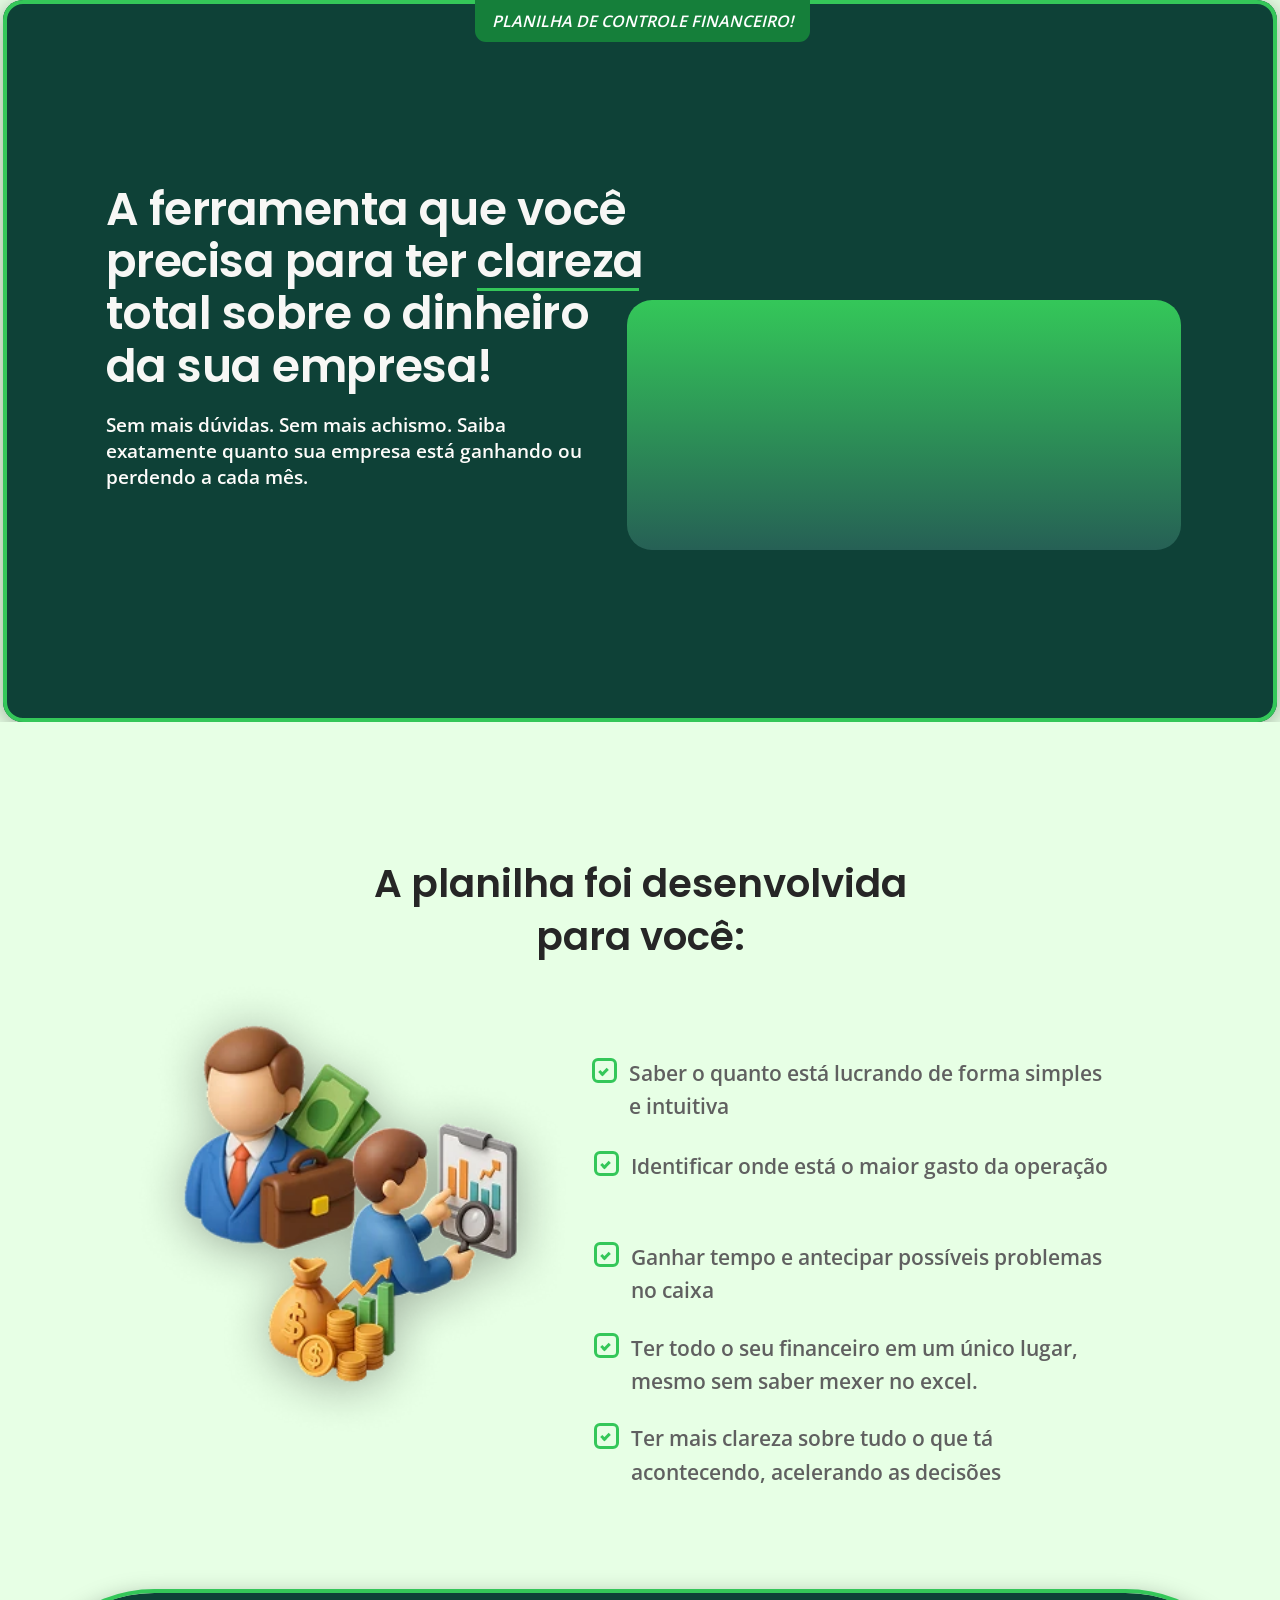
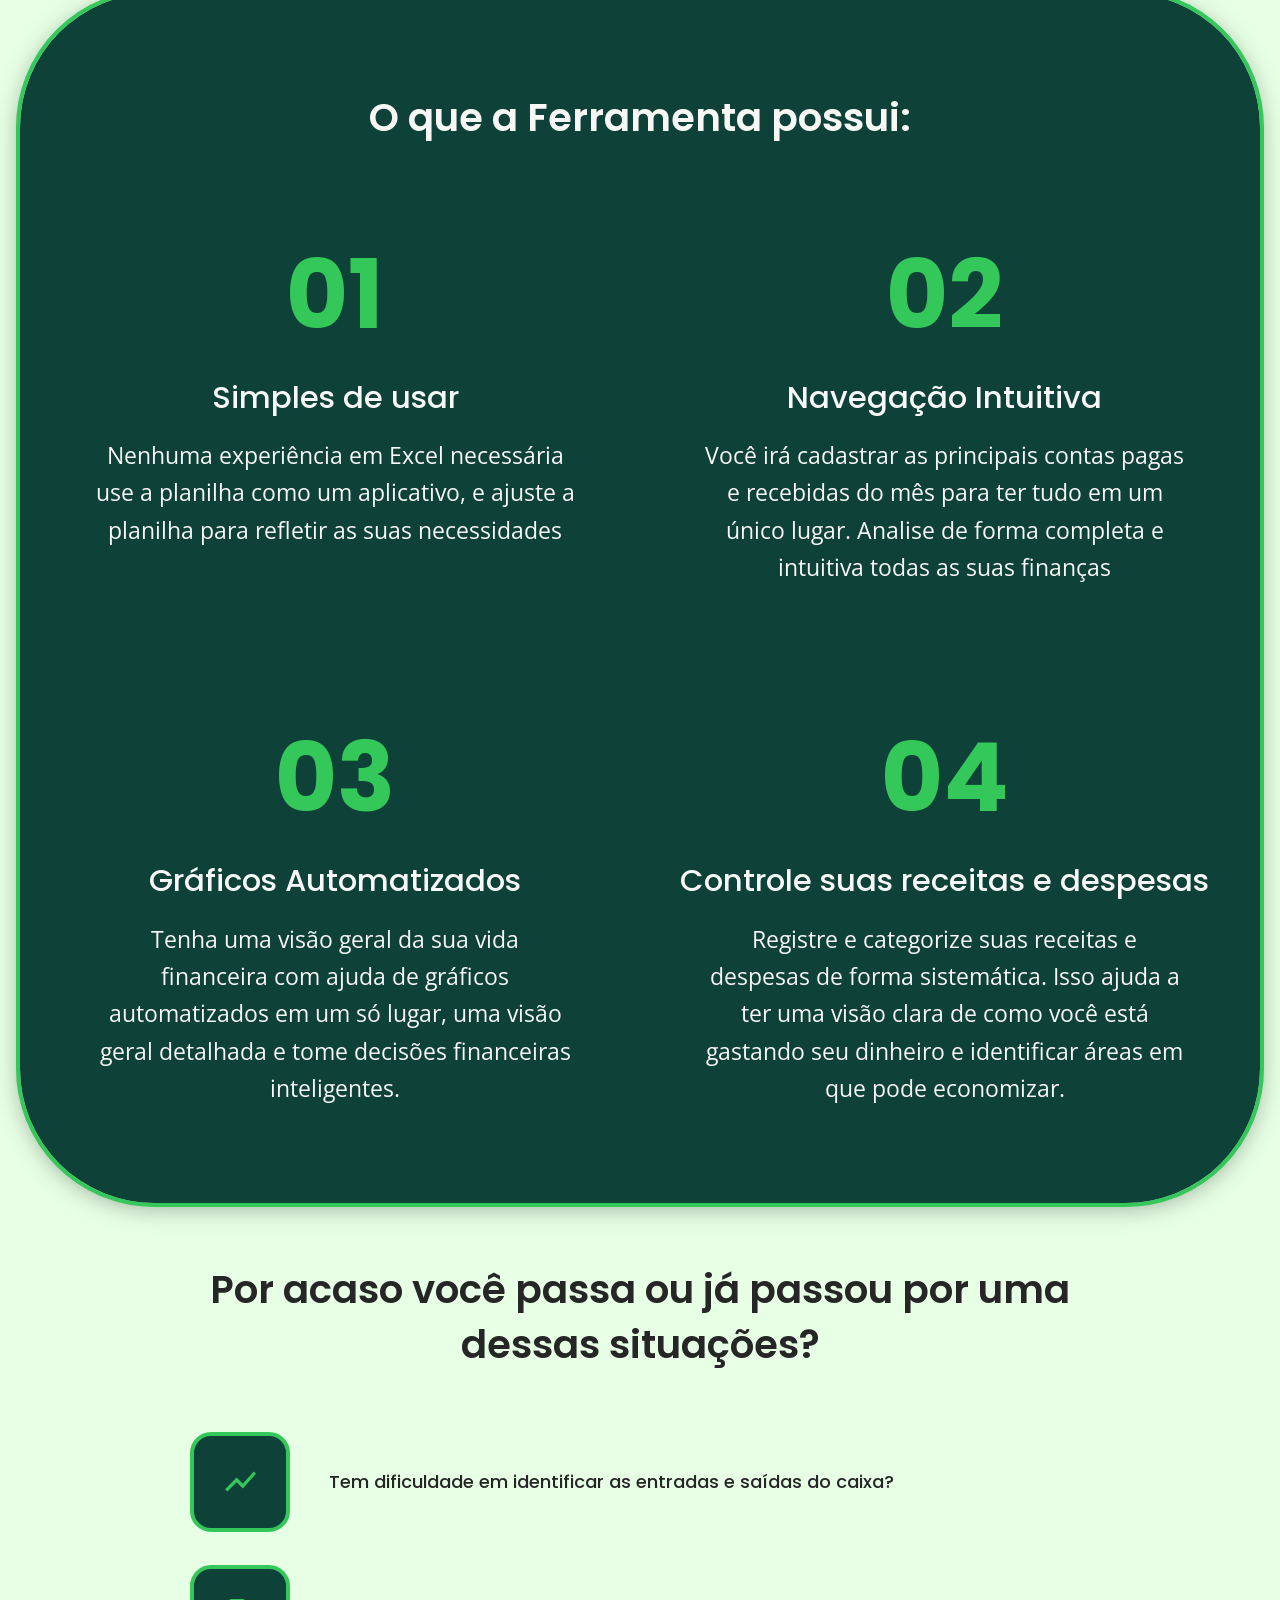
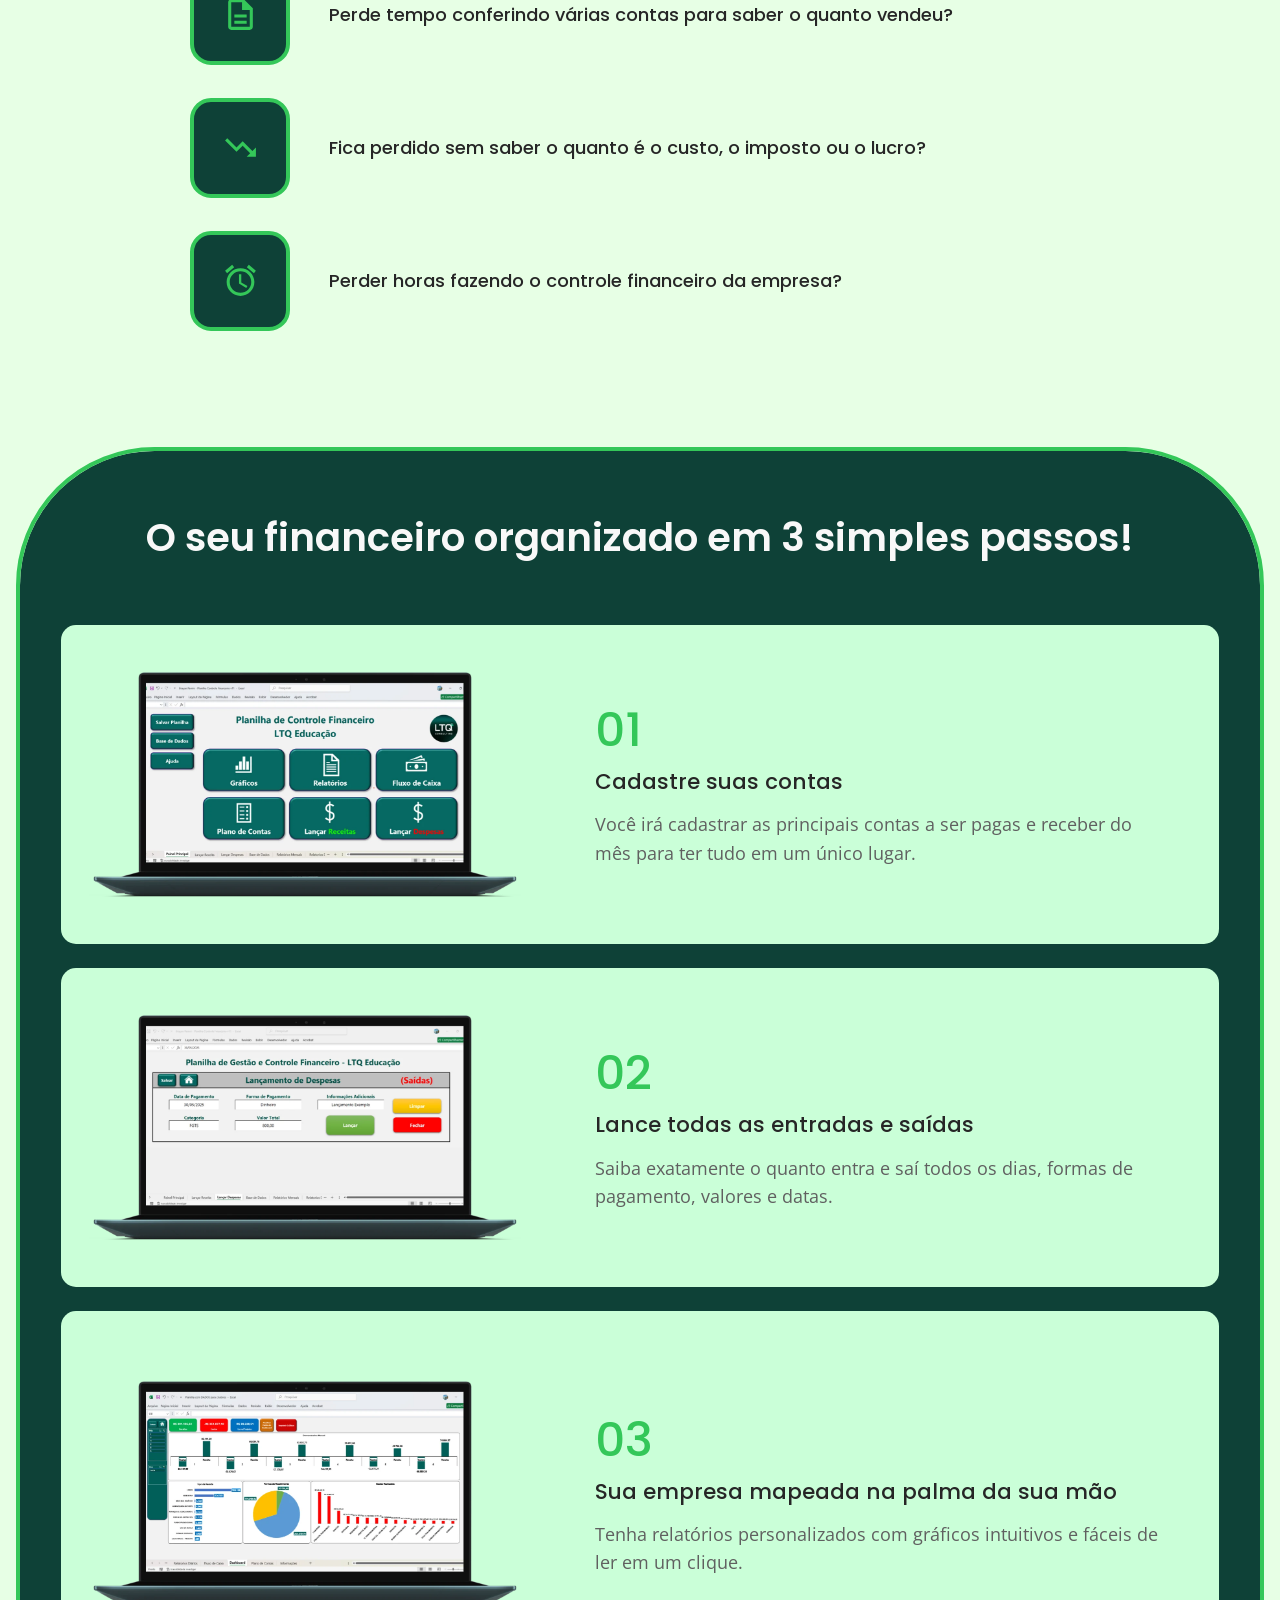
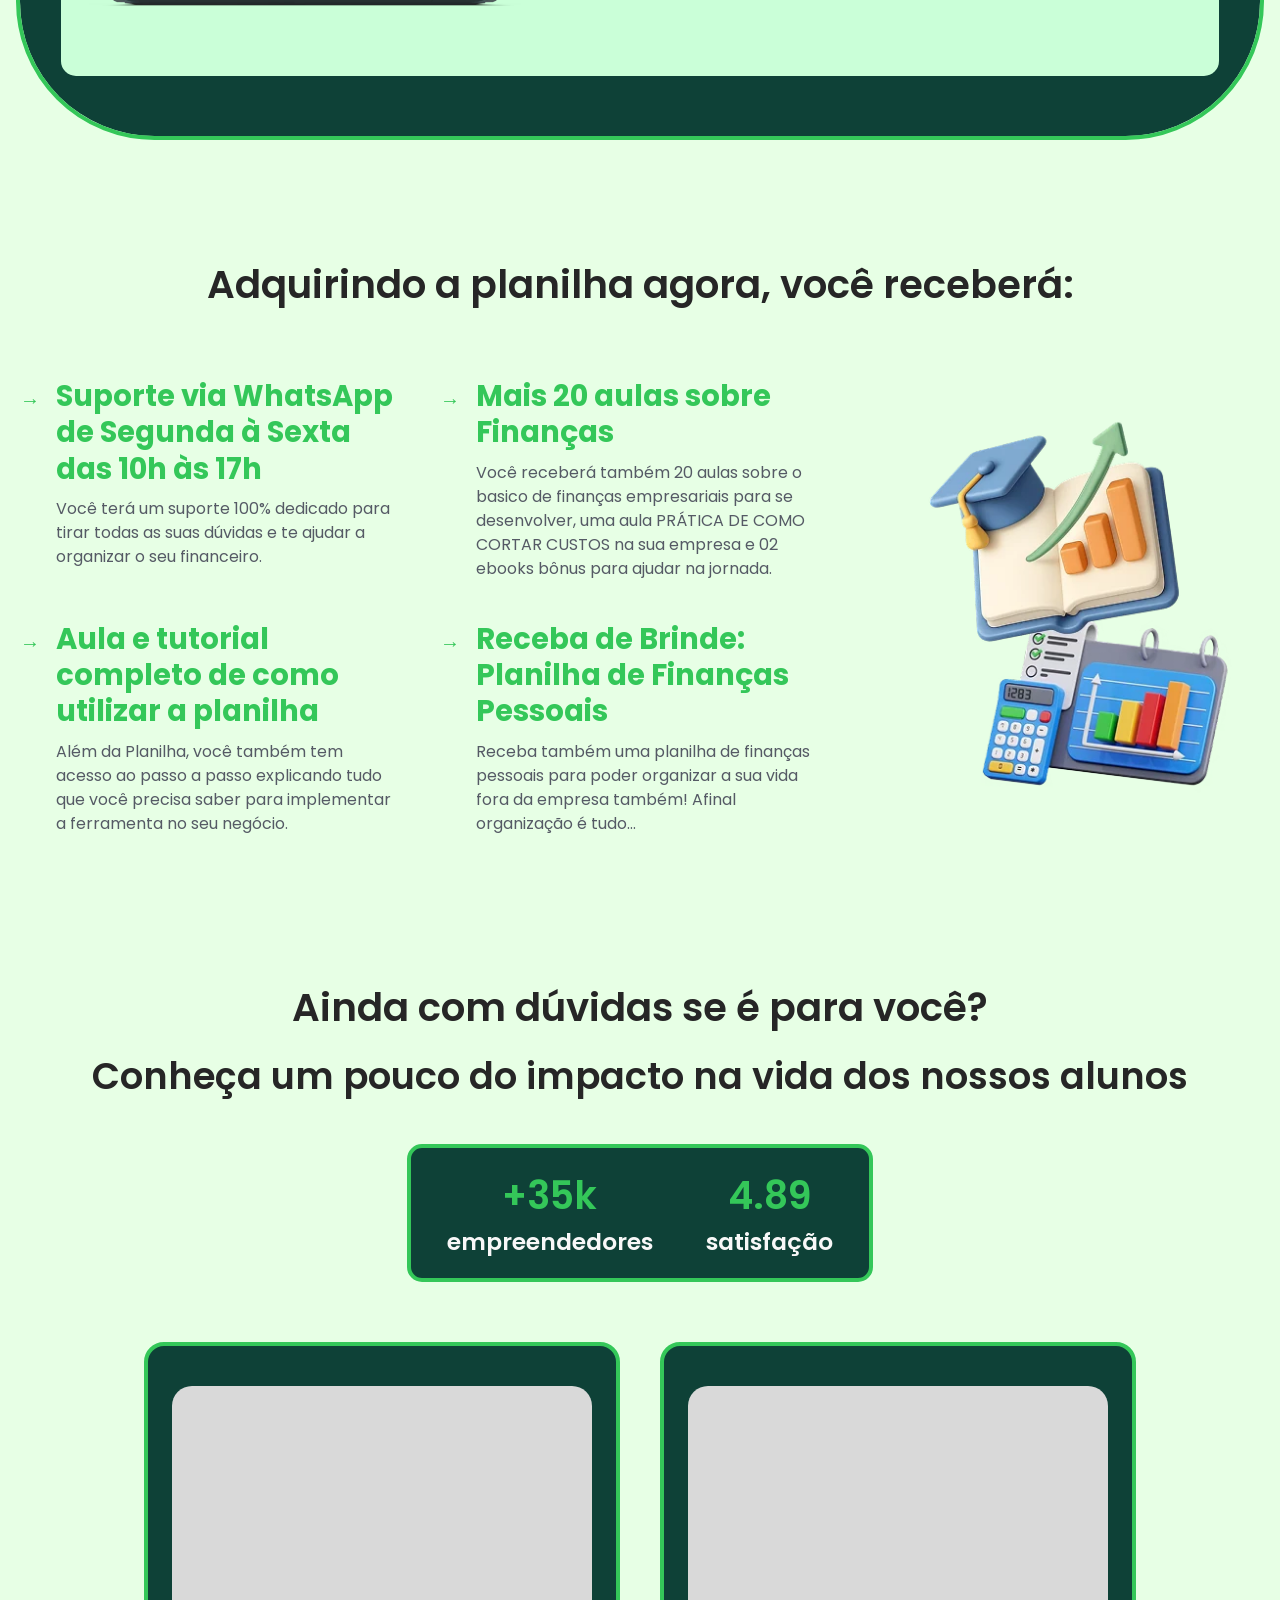
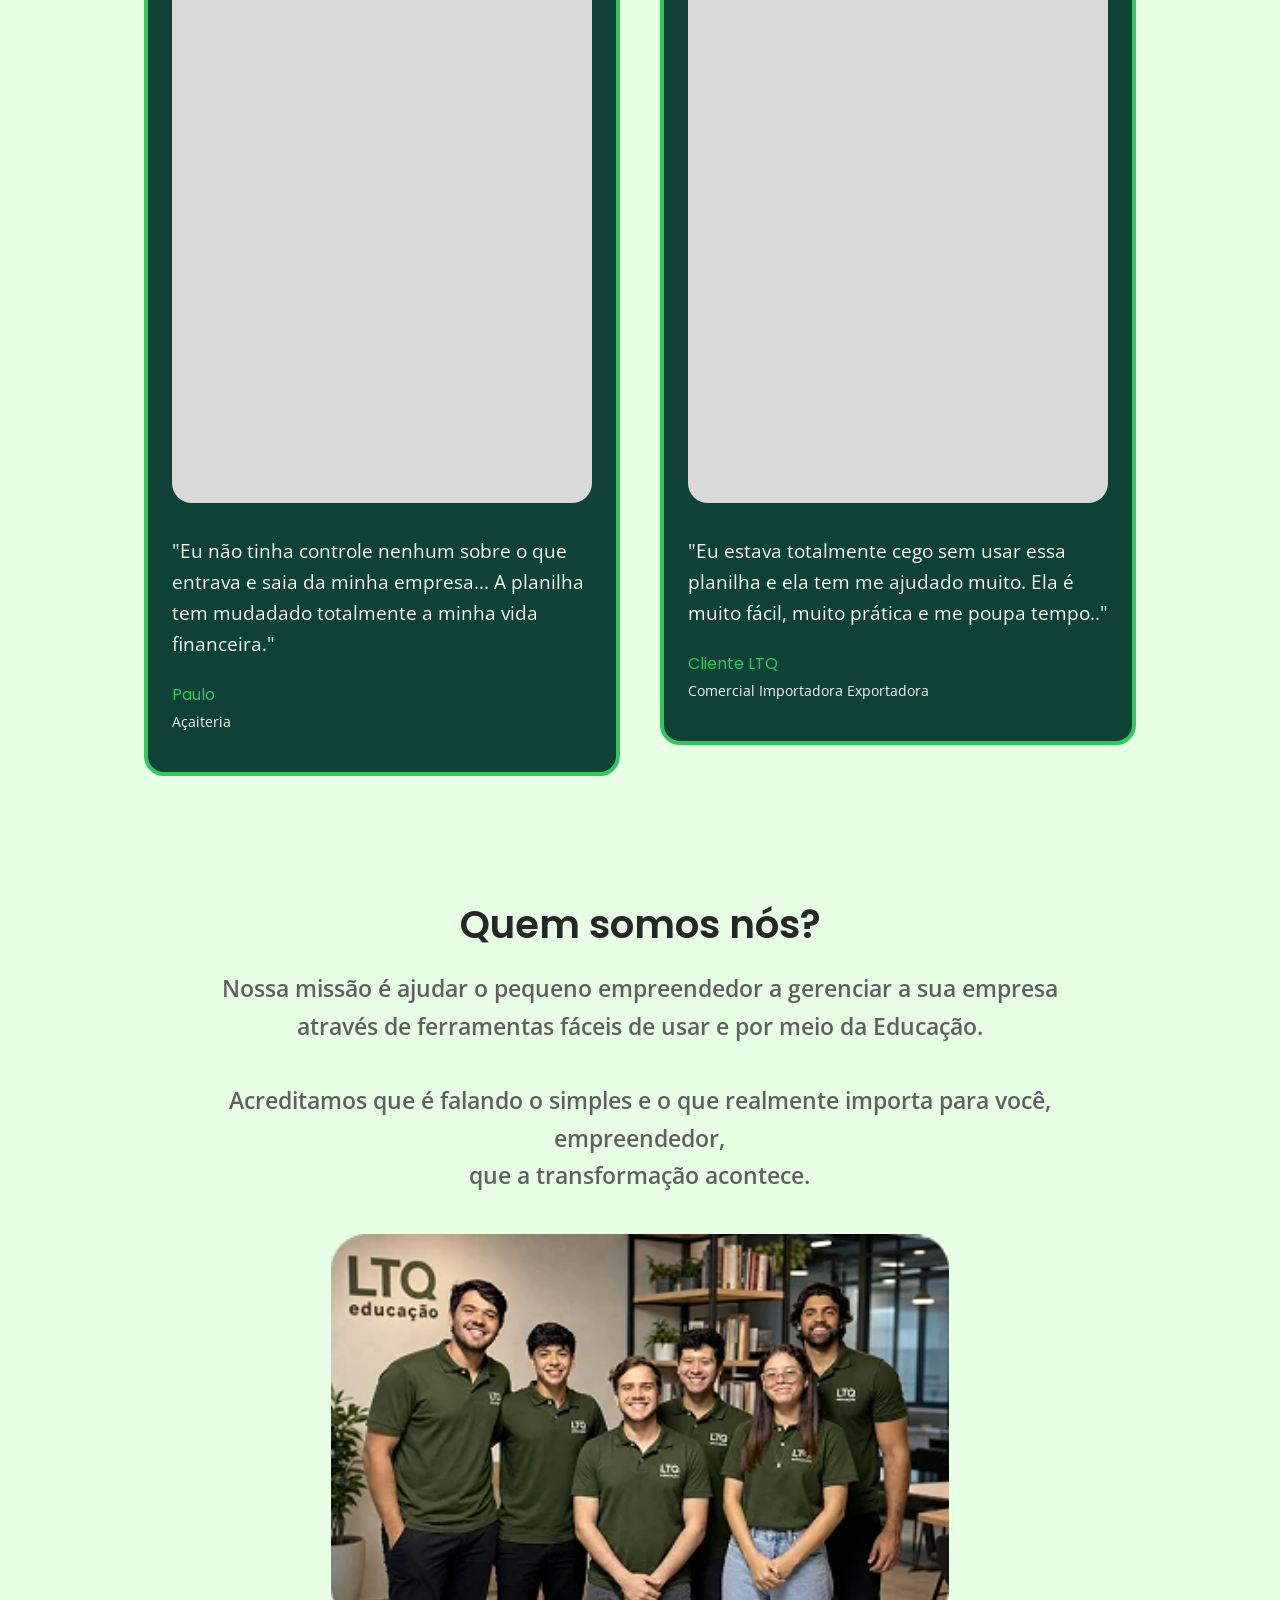
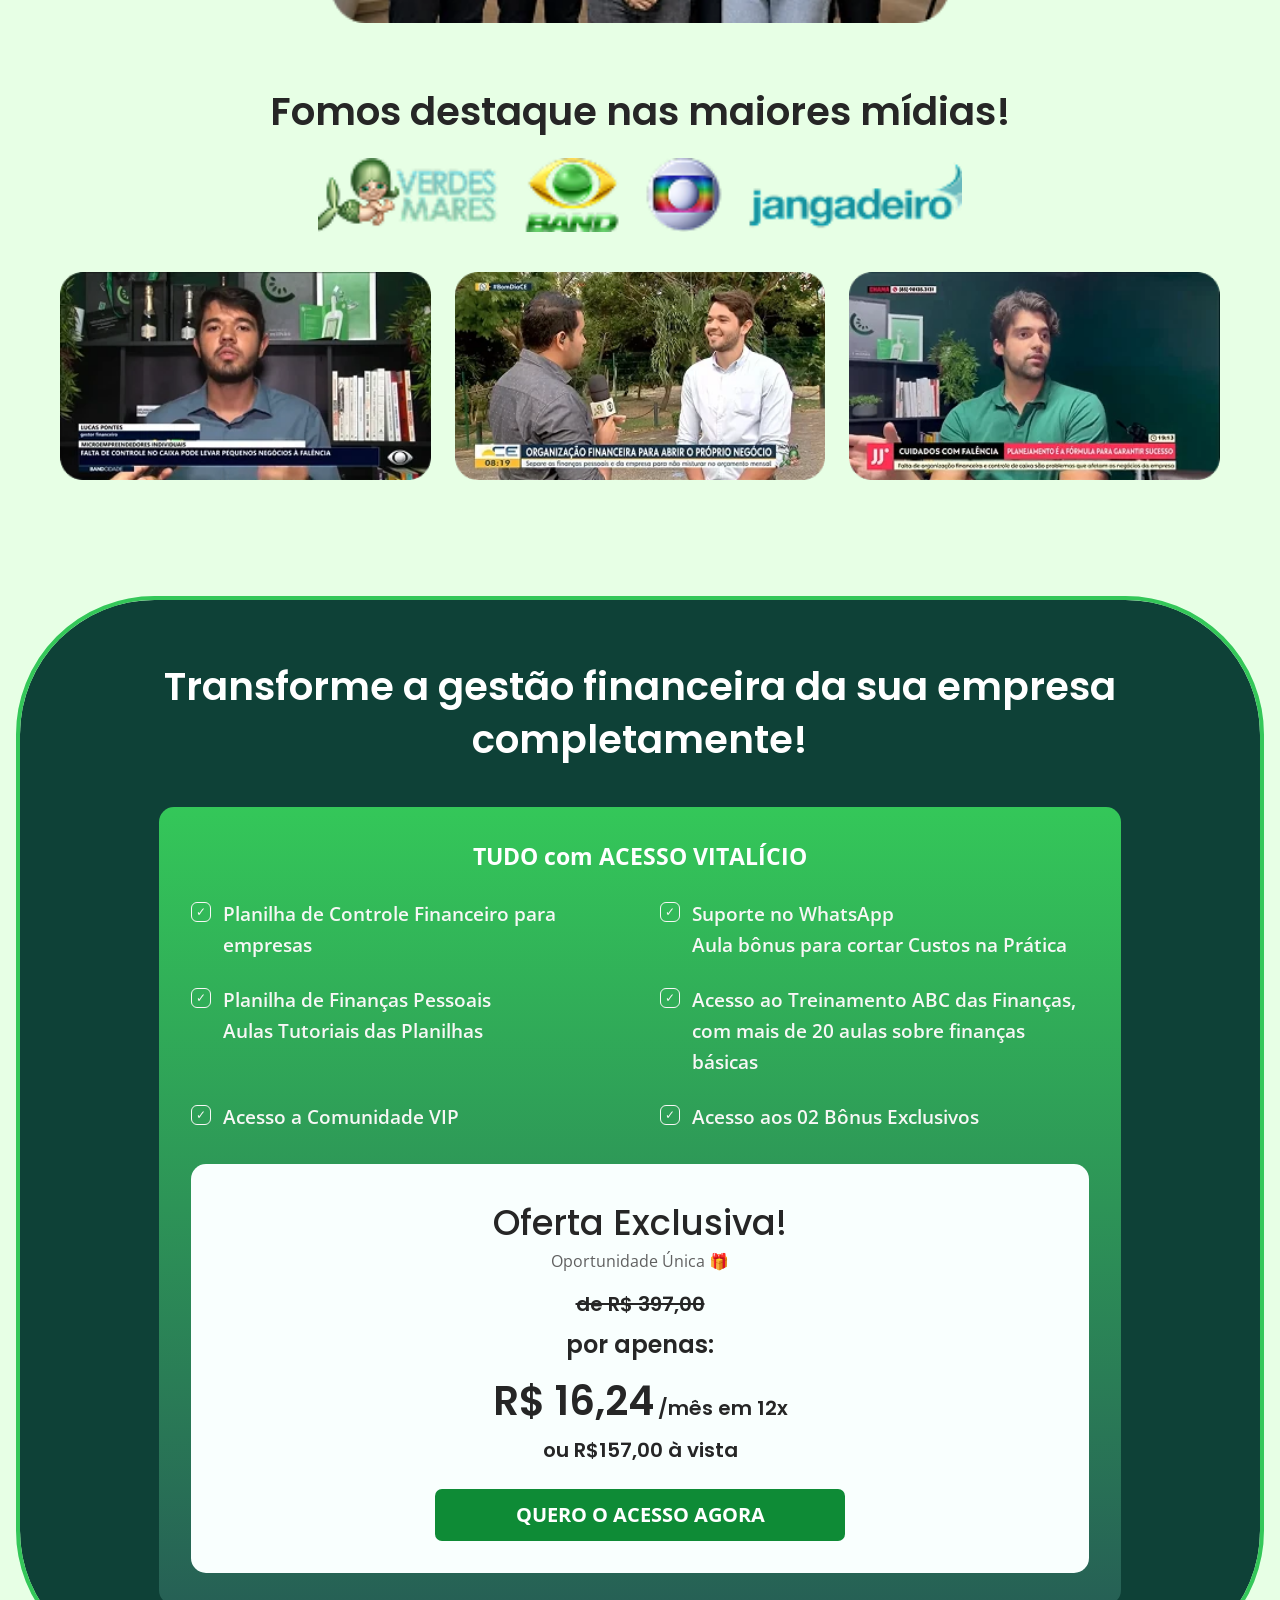
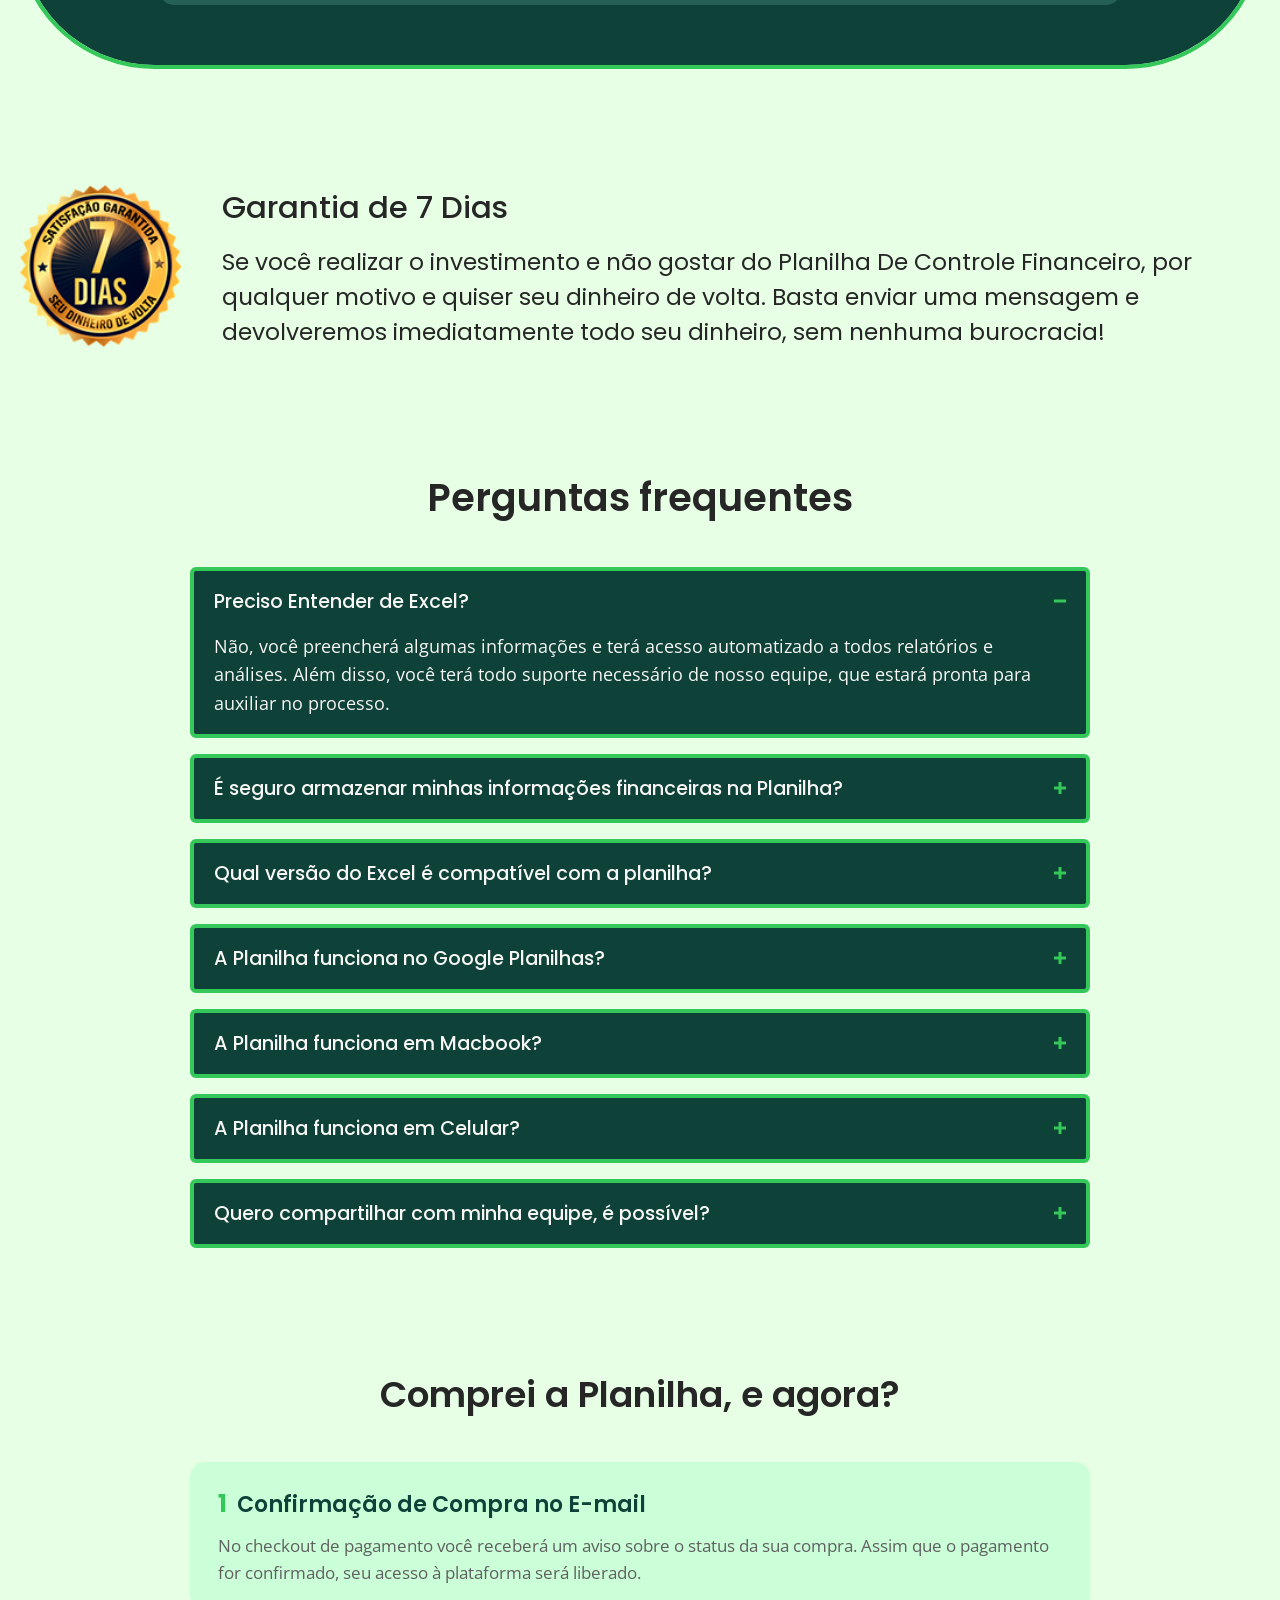
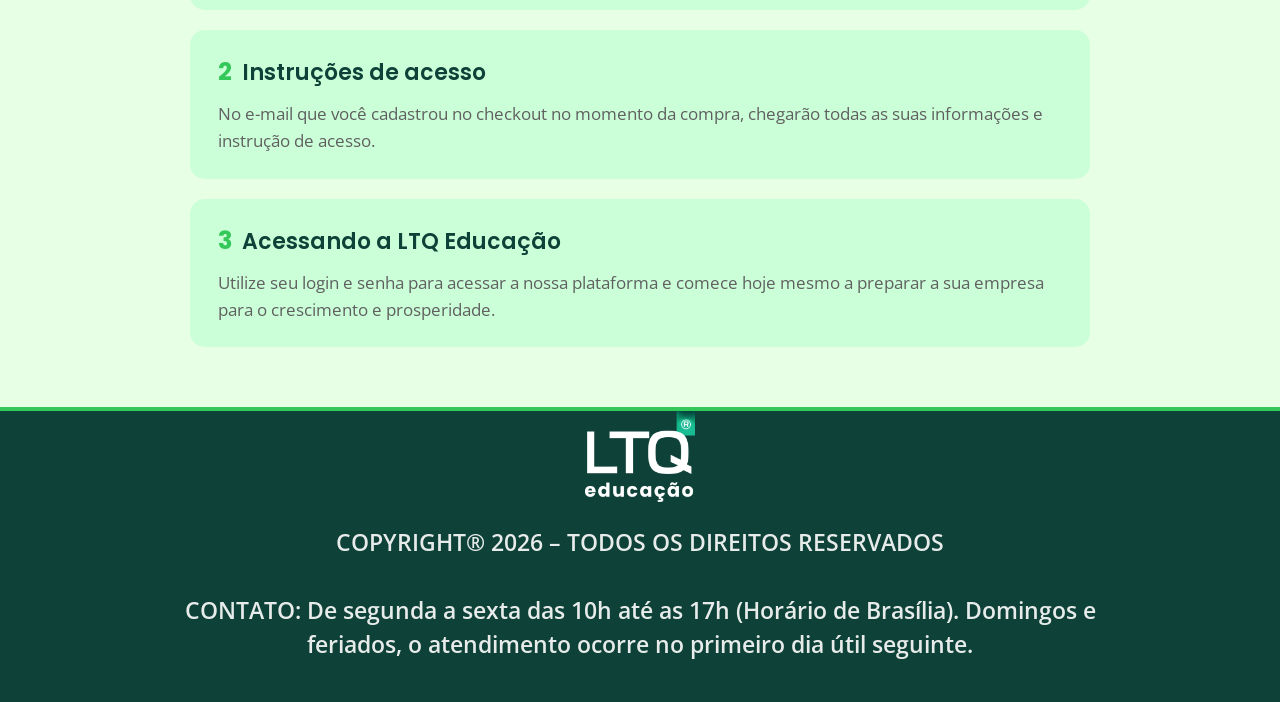
==== index.html @ b35aec53 "Use the Meta Pixel snippet exactly as Meta ships it Replaces the reformatted block with the verbatim" ====
<!DOCTYPE html>
<html lang="pt-BR">
<head>
  <meta charset="UTF-8">
  <meta name="viewport" content="width=device-width, initial-scale=1.0">
  <title>Planilha de Controle Financeiro Empresarial | LTQ Educação</title>
  <meta name="description" content="Tenha clareza total sobre o dinheiro da sua empresa. Saiba exatamente quanto está ganhando ou perdendo todo mês com a Planilha de Controle Financeiro da LTQ Educação.">
  <meta name="theme-color" content="#0E4137">
  <link rel="canonical" href="https://lp.ltqeducacao.com/">

  <!-- Favicon -->
  <link rel="icon" href="favicon.svg" type="image/svg+xml">

  <!-- Open Graph / compartilhamento em WhatsApp, Facebook e Instagram -->
  <meta property="og:type" content="website">
  <meta property="og:locale" content="pt_BR">
  <meta property="og:site_name" content="LTQ Educação">
  <meta property="og:url" content="https://lp.ltqeducacao.com/">
  <meta property="og:title" content="Planilha de Controle Financeiro Empresarial | LTQ Educação">
  <meta property="og:description" content="Tenha clareza total sobre o dinheiro da sua empresa. Saiba exatamente quanto está ganhando ou perdendo todo mês.">
  <meta property="og:image" content="https://lp.ltqeducacao.com/imgs/og-image.png">
  <meta property="og:image:width" content="1200">
  <meta property="og:image:height" content="630">
  <meta property="og:image:alt" content="Planilha de Controle Financeiro Empresarial da LTQ Educação">
  <meta name="twitter:card" content="summary_large_image">
  <meta name="twitter:title" content="Planilha de Controle Financeiro Empresarial | LTQ Educação">
  <meta name="twitter:description" content="Tenha clareza total sobre o dinheiro da sua empresa. Saiba exatamente quanto está ganhando ou perdendo todo mês.">
  <meta name="twitter:image" content="https://lp.ltqeducacao.com/imgs/og-image.png">

  <!-- Fontes auto-hospedadas: os pesos usados acima da dobra são pré-carregados
       para que o texto do Hero pinte já na fonte correta, sem flash. -->
  <link rel="preload" href="fonts/poppins-600.woff2" as="font" type="font/woff2" crossorigin>
  <link rel="preload" href="fonts/open-sans-var.woff2" as="font" type="font/woff2" crossorigin>
  <!-- O preload precisa declarar o mesmo srcset/sizes do <img>, senão o navegador
       baixa duas versões diferentes da imagem do Hero. -->
  <link rel="preload" href="imgs/home.webp" as="image" fetchpriority="high"
        imagesrcset="imgs/home-800.webp 800w, imgs/home-1200.webp 1200w, imgs/home.webp 1500w"
        imagesizes="(min-width: 1440px) 725px, calc(284px + 30.62vw)">

  <link rel="stylesheet" href="css/global.css">

  <!-- Meta Pixel Code -->
<script>
!function(f,b,e,v,n,t,s)
{if(f.fbq)return;n=f.fbq=function(){n.callMethod?
n.callMethod.apply(n,arguments):n.queue.push(arguments)};
if(!f._fbq)f._fbq=n;n.push=n;n.loaded=!0;n.version='2.0';
n.queue=[];t=b.createElement(e);t.async=!0;
t.src=v;s=b.getElementsByTagName(e)[0];
s.parentNode.insertBefore(t,s)}(window, document,'script',
'https://connect.facebook.net/en_US/fbevents.js');
fbq('init', '1020100699335661');
fbq('track', 'PageView');
</script>
<noscript><img height="1" width="1" style="display:none"
src="https://www.facebook.com/tr?id=1020100699335661&ev=PageView&noscript=1"
/></noscript>
<!-- End Meta Pixel Code -->

  <!-- Demais tags de tráfego LTQ — TikTok + Google Ads + Clarity -->
  <script>
  (function () {
    var started = false;

    function boot() {
      if (started) return; started = true;

      /* ---- TikTok Pixel ---- */
      !function(w,d,t){
        w.TiktokAnalyticsObject=t;
        var ttq=w[t]=w[t]||[];
        ttq.methods=["page","track","identify","instances","debug","on","off",
          "once","ready","alias","group","enableCookie","disableCookie",
          "holdConsent","revokeConsent","grantConsent"];
        ttq.setAndDefer=function(t,e){
          t[e]=function(){
            t.push([e].concat(Array.prototype.slice.call(arguments,0)))
          }
        };
        for(var i=0;i<ttq.methods.length;i++)ttq.setAndDefer(ttq,ttq.methods[i]);
        ttq.instance=function(t){
          for(var e=ttq._i[t]||[],n=0;n<ttq.methods.length;n++)
            ttq.setAndDefer(e,ttq.methods[n]);
          return e
        };
        ttq.load=function(e,n){
          var r="https://analytics.tiktok.com/i18n/pixel/events.js";
          ttq._i=ttq._i||{};ttq._i[e]=[];ttq._i[e]._u=r;
          ttq._t=ttq._t||{};ttq._t[e]=+new Date;
          ttq._o=ttq._o||{};ttq._o[e]=n||{};
          n=d.createElement("script");
          n.type="text/javascript";n.async=!0;
          n.src=r+"?sdkid="+e+"&lib="+t;
          e=d.getElementsByTagName("script")[0];
          e.parentNode.insertBefore(n,e)
        }
      }(window, document, 'ttq');

      ttq.load('CSPNDJ3C77U9T3GK0QHG');
      ttq.page();

      /* ---- Google Ads (gtag) ---- */
      var g = document.createElement('script');
      g.async = true;
      g.src = 'https://www.googletagmanager.com/gtag/js?id=AW-17490589345';
      document.head.appendChild(g);

      window.dataLayer = window.dataLayer || [];
      window.gtag = function(){ window.dataLayer.push(arguments); };
      gtag('js', new Date());
      gtag('config', 'AW-17490589345');

      /* ---- Microsoft Clarity ---- */
      (function(c,l,a,r,i,t,y){
        c[a]=c[a]||function(){(c[a].q=c[a].q||[]).push(arguments)};
        t=l.createElement(r);t.async=1;
        t.src="https://www.clarity.ms/tag/"+i;
        y=l.getElementsByTagName(r)[0];
        y.parentNode.insertBefore(t,y);
      })(window, document, "clarity", "script", "xy7e99wi5g");
    }

    function schedule() {
      var fired = false;
      function go(){ if (fired) return; fired = true; boot(); }
      if ('requestIdleCallback' in window)
        requestIdleCallback(go, { timeout: 3500 });
      else setTimeout(go, 2000);
      ['pointerdown','keydown','touchstart'].forEach(function(ev){
        window.addEventListener(ev, go, { once:true, passive:true });
      });
    }

    if (document.readyState === 'complete') schedule();
    else window.addEventListener('load', schedule, { once:true });
  })();
  </script>

</head>
<body>

  <main>
    <!-- HERO -->
    <div class="hero-container">
      <section class="hero" id="hero">
        <span class="hero__badge">PLANILHA DE CONTROLE FINANCEIRO!</span>

        <div class="hero__wrapper">
          <div class="hero__content">
            <h1 class="hero__title">A ferramenta que você precisa para ter <span class="hero__title-highlight">clareza</span> total sobre o dinheiro<br>da sua empresa!</h1>
            <p class="hero__subtitle">Sem mais dúvidas. Sem mais achismo. Saiba exatamente quanto sua empresa está ganhando ou perdendo a cada mês.</p>
          </div>
        </div>

        <div class="hero__media">
          <div class="hero__media-blob"></div>
          <img
            class="hero__image"
            src="imgs/home.webp"
            srcset="imgs/home-800.webp 800w, imgs/home-1200.webp 1200w, imgs/home.webp 1500w"
            sizes="(min-width: 1440px) 725px, calc(284px + 30.62vw)"
            alt="Planilha de Controle Financeiro"
            width="1500"
            height="984"
            fetchpriority="high"
            decoding="async"
          >
        </div>
      </section>
    </div>

    <!-- SECTION 2: A planilha foi desenvolvida para você -->
    <section class="developed" id="developed">
      <div class="developed-container">
        <h2 class="developed__title">A planilha foi desenvolvida <br class="desktop-br">para você:</h2>

        <div class="developed__images">
          <picture>
            <source media="(min-width: 768px)" srcset="imgs/Img layout left - Section _a planilha foi desenvolvida para voce_ (DESKTOP).webp" width="628" height="612">
            <img src="imgs/Img layout left - Section _a planilha foi desenvolvida para voce_ (MOBILE).webp" alt="Ilustração: pessoa analisando gráficos financeiros" class="developed__images-img" width="370" height="361" loading="lazy" decoding="async">
          </picture>
        </div>

        <ul class="developed__checklist">
          <li class="developed__item">
            <span class="developed__check"></span>
            <span class="developed__text">Saber o quanto está lucrando de forma simples e intuitiva</span>
          </li>
          <li class="developed__item">
            <span class="developed__check"></span>
            <span class="developed__text">Identificar onde está o maior gasto da operação</span>
          </li>
          <li class="developed__item">
            <span class="developed__check"></span>
            <span class="developed__text">Ganhar tempo e antecipar possíveis problemas no caixa</span>
          </li>
          <li class="developed__item">
            <span class="developed__check"></span>
            <span class="developed__text">Ter todo o seu financeiro em um único lugar, mesmo sem saber mexer no excel.</span>
          </li>
          <li class="developed__item">
            <span class="developed__check"></span>
            <span class="developed__text">Ter mais clareza sobre tudo o que tá acontecendo, acelerando as decisões</span>
          </li>
        </ul>
      </div>
    </section>

    <!-- SECTION 3: O que a Ferramenta possui -->
    <section class="tools" id="tools">
      <div class="tools-container">
        <div class="tools-card">
          <h2 class="tools__title">O que a Ferramenta possui:</h2>

          <div class="tools__grid">
            <div class="tools__item">
              <span class="tools__number">01</span>
              <h3 class="tools__item-title">Simples de usar</h3>
              <p class="tools__item-text">Nenhuma experiência em Excel necessária use a planilha como um aplicativo, e ajuste a planilha para refletir as suas necessidades</p>
            </div>

            <div class="tools__item">
              <span class="tools__number">02</span>
              <h3 class="tools__item-title">Navegação Intuitiva</h3>
              <p class="tools__item-text">Você irá cadastrar as principais contas pagas e recebidas do mês para ter tudo em um único lugar. Analise de forma completa e intuitiva todas as suas finanças</p>
            </div>

            <div class="tools__item">
              <span class="tools__number">03</span>
              <h3 class="tools__item-title">Gráficos Automatizados</h3>
              <p class="tools__item-text">Tenha uma visão geral da sua vida financeira com ajuda de gráficos automatizados em um só lugar, uma visão geral detalhada e tome decisões financeiras inteligentes.</p>
            </div>

            <div class="tools__item">
              <span class="tools__number">04</span>
              <h3 class="tools__item-title">Controle suas receitas e despesas</h3>
              <p class="tools__item-text">Registre e categorize suas receitas e despesas de forma sistemática. Isso ajuda a ter uma visão clara de como você está gastando seu dinheiro e identificar áreas em que pode economizar.</p>
            </div>
          </div>
        </div>
      </div>
    </section>

    <!-- SECTION 4: Por acaso você passa ou já passou por uma dessas situações? -->
    <section class="problems" id="problems">
      <div class="problems-container">
        <h2 class="problems__title">Por acaso você passa ou já passou por uma dessas situações?</h2>

        <div class="problems__list">
          <div class="problems__item">
            <div class="problems__icon-box">
              <svg class="problems__icon" viewBox="0 0 24 24" aria-hidden="true" focusable="false">
                <path d="M3.5 18.49l6-6.01 4 4L22 6.92l-1.41-1.41-7.09 7.97-4-4L2 16.99z"/>
              </svg>
            </div>
            <p class="problems__text">Tem dificuldade em identificar as entradas e saídas do caixa?</p>
          </div>

          <div class="problems__item">
            <div class="problems__icon-box">
              <svg class="problems__icon" viewBox="0 0 24 24" aria-hidden="true" focusable="false">
                <path d="M8 16h8v2H8zm0-4h8v2H8zm6-10H6c-1.1 0-2 .9-2 2v16c0 1.1.89 2 1.99 2H18c1.1 0 2-.9 2-2V8l-6-6zm4 18H6V4h7v5h5v11z"/>
              </svg>
            </div>
            <p class="problems__text">Perde tempo conferindo várias contas para saber o quanto vendeu?</p>
          </div>

          <div class="problems__item">
            <div class="problems__icon-box">
              <svg class="problems__icon" viewBox="0 0 24 24" aria-hidden="true" focusable="false">
                <path d="M16 18l2.29-2.29-4.88-4.88-4 4L2 7.41 3.41 6l6 6 4-4 6.3 6.29L22 12v6z"/>
              </svg>
            </div>
            <p class="problems__text">Fica perdido sem saber o quanto é o custo, o imposto ou o lucro?</p>
          </div>

          <div class="problems__item">
            <div class="problems__icon-box">
              <svg class="problems__icon" viewBox="0 0 24 24" aria-hidden="true" focusable="false">
                <path d="M22 5.72l-4.6-3.86-1.29 1.53 4.6 3.86L22 5.72zM7.88 3.39L6.6 1.86 2 5.71l1.29 1.53 4.59-3.85zM12.5 8H11v6l4.75 2.85.75-1.23-4-2.37V8zM12 4c-4.97 0-9 4.03-9 9s4.02 9 9 9c4.97 0 9-4.03 9-9s-4.03-9-9-9zm0 16c-3.87 0-7-3.13-7-7s3.13-7 7-7 7 3.13 7 7-3.13 7-7 7z"/>
              </svg>
            </div>
            <p class="problems__text">Perder horas fazendo o controle financeiro da empresa?</p>
          </div>
        </div>
      </div>
    </section>

    <!-- SECTION 5: O seu financeiro organizado em 3 simples passos -->
    <section class="steps" id="steps">
      <div class="steps-container">
        <div class="steps-card">
          <h2 class="steps__title">O seu financeiro organizado em 3 simples passos!</h2>

          <div class="steps__list">
            <div class="step">
              <div class="step__media">
                <img src="imgs/home.webp" alt="Tela inicial da planilha para cadastro de contas" width="1500" height="984" loading="lazy" decoding="async">
              </div>
              <div class="step__content">
                <span class="step__number">01</span>
                <h3 class="step__title">Cadastre suas contas</h3>
                <p class="step__text">Você irá cadastrar as principais contas a ser pagas e receber do mês para ter tudo em um único lugar.</p>
              </div>
            </div>

            <div class="step">
              <div class="step__media">
                <img src="imgs/lancamentos.webp" alt="Tela de lançamento de entradas e saídas" width="1500" height="984" loading="lazy" decoding="async">
              </div>
              <div class="step__content">
                <span class="step__number">02</span>
                <h3 class="step__title">Lance todas as entradas e saídas</h3>
                <p class="step__text">Saiba exatamente o quanto entra e saí todos os dias, formas de pagamento, valores e datas.</p>
              </div>
            </div>

            <div class="step">
              <div class="step__media">
                <img src="imgs/graficos.webp" alt="Tela de gráficos e relatórios financeiros" width="1500" height="1125" loading="lazy" decoding="async">
              </div>
              <div class="step__content">
                <span class="step__number">03</span>
                <h3 class="step__title">Sua empresa mapeada na palma da sua mão</h3>
                <p class="step__text">Tenha relatórios personalizados com gráficos intuitivos e fáceis de ler em um clique.</p>
              </div>
            </div>
          </div>
        </div>
      </div>
    </section>

    <!-- SECTION 6: Adquirindo a planilha agora, você receberá -->
    <section class="benefits" id="benefits">
      <div class="benefits-container">
        <h2 class="benefits__title">Adquirindo a planilha agora, você receberá:</h2>

        <div class="benefits__content">
          <div class="benefits__grid">
            <div class="benefit benefit--suporte">
              <span class="benefit__arrow">→</span>
              <div class="benefit__body">
                <h3 class="benefit__title">Suporte via WhatsApp de Segunda à Sexta das 10h às 17h</h3>
                <p class="benefit__text">Você terá um suporte 100% dedicado para tirar todas as suas dúvidas e te ajudar a organizar o seu financeiro.</p>
              </div>
            </div>

            <div class="benefit benefit--aulas">
              <span class="benefit__arrow">→</span>
              <div class="benefit__body">
                <h3 class="benefit__title">Mais 20 aulas sobre Finanças</h3>
                <p class="benefit__text">Você receberá também 20 aulas sobre o basico de finanças empresariais para se desenvolver, uma aula PRÁTICA DE COMO CORTAR CUSTOS na sua empresa e 02 ebooks bônus para ajudar na jornada.</p>
              </div>
            </div>

            <div class="benefit benefit--tutorial">
              <span class="benefit__arrow">→</span>
              <div class="benefit__body">
                <h3 class="benefit__title">Aula e tutorial completo de como utilizar a planilha</h3>
                <p class="benefit__text">Além da Planilha, você também tem acesso ao passo a passo explicando tudo que você precisa saber para implementar a ferramenta no seu negócio.</p>
              </div>
            </div>

            <div class="benefit benefit--brinde">
              <span class="benefit__arrow">→</span>
              <div class="benefit__body">
                <h3 class="benefit__title">Receba de Brinde: Planilha de Finanças Pessoais</h3>
                <p class="benefit__text">Receba também uma planilha de finanças pessoais para poder organizar a sua vida fora da empresa também! Afinal organização é tudo...</p>
              </div>
            </div>
          </div>

          <div class="benefits__illustration">
            <picture>
              <source media="(min-width: 768px)" srcset="imgs/img section _Adquirindo a planilha agora, você receberá__ DESKTOP.webp" width="594" height="787">
              <img class="benefits__illustration-img"
                   src="imgs/img section _Adquirindo a planilha agora, você receberá__ MOBILE.webp"
                   alt="Ilustração: capelo, livro, gráficos, calculadora e calendário"
                   width="388" height="515" loading="lazy" decoding="async">
            </picture>
          </div>
        </div>
      </div>
    </section>

    <!-- SECTION 7: Ainda com dúvidas se é para você? -->
    <section class="testimonials" id="testimonials">
      <div class="testimonials-container">
        <h2 class="testimonials__title">Ainda com dúvidas se é para você?</h2>
        <p class="testimonials__subtitle">Conheça um pouco do impacto na vida dos nossos alunos</p>

        <div class="stats">
          <div class="stats__item">
            <span class="stats__number">+35k</span>
            <span class="stats__label">empreendedores</span>
          </div>
          <div class="stats__item">
            <span class="stats__number">4.89</span>
            <span class="stats__label">satisfação</span>
          </div>
        </div>

        <div class="testimonials__grid">
          <div class="testimonial-card">
            <div class="testimonial__video">
              <iframe src="https://www.youtube-nocookie.com/embed/HSJ2WbZpaEU"
                      title="Depoimento Paulo - Açaiteria"
                      loading="lazy"
                      frameborder="0"
                      allow="accelerometer; autoplay; clipboard-write; encrypted-media; gyroscope; picture-in-picture"
                      allowfullscreen></iframe>
            </div>
            <p class="testimonial__quote">"Eu não tinha controle nenhum sobre o que entrava e saia da minha empresa... A planilha tem mudadado totalmente a minha vida financeira."</p>
            <div class="testimonial__author">
              <span class="testimonial__name">Paulo</span>
              <span class="testimonial__role">Açaiteria</span>
            </div>
          </div>

          <div class="testimonial-card">
            <div class="testimonial__video">
              <iframe src="https://www.youtube-nocookie.com/embed/fpKhqlV7WJE"
                      title="Depoimento Cliente LTQ"
                      loading="lazy"
                      frameborder="0"
                      allow="accelerometer; autoplay; clipboard-write; encrypted-media; gyroscope; picture-in-picture"
                      allowfullscreen></iframe>
            </div>
            <p class="testimonial__quote">"Eu estava totalmente cego sem usar essa planilha e ela tem me ajudado muito. Ela é muito fácil, muito prática e me poupa tempo.."</p>
            <div class="testimonial__author">
              <span class="testimonial__name">Cliente LTQ</span>
              <span class="testimonial__role">Comercial Importadora Exportadora</span>
            </div>
          </div>
        </div>
      </div>
    </section>

    <!-- SECTION 8: Quem somos nós -->
    <section class="about" id="about">
      <div class="about-container">
        <h2 class="about__title">Quem somos nós?</h2>
        <p class="about__text">
          Nossa missão é ajudar o pequeno empreendedor a gerenciar a sua empresa através de ferramentas fáceis de usar e por meio da Educação.
          <br><br>
          Acreditamos que é falando o simples e o que realmente importa para você, empreendedor,<br>que a transformação acontece.
        </p>

        <div class="about__photo-wrapper">
          <picture>
            <source media="(min-width: 768px)" srcset="imgs/img section _quem somos_ DESKTOP.webp" width="669" height="421">
            <img class="about__photo" src="imgs/img section _quem somos_ MOBILE.webp" alt="Equipe LTQ Educação" width="342" height="215" loading="lazy" decoding="async">
          </picture>
        </div>

        <h3 class="press__title">Fomos destaque nas maiores mídias!</h3>

        <div class="press__logos-wrapper">
          <picture>
            <source media="(min-width: 768px)" srcset="imgs/img LOGOS DESKTOP.webp" width="726" height="82">
            <img class="press__logos" src="imgs/img LOGOS MOBILE.webp" alt="Verdes Mares, Band, Globo, Jangadeiro" width="294" height="34" loading="lazy" decoding="async">
          </picture>
        </div>

        <div class="press__grid">
          <img class="press__thumb" src="imgs/img 1.webp" alt="Matéria: Falta de controle no caixa pode levar pequenos negócios à falência" width="316" height="177" loading="lazy" decoding="async">
          <img class="press__thumb" src="imgs/img 2.webp" alt="Matéria: Organização financeira para abrir o próprio negócio" width="316" height="177" loading="lazy" decoding="async">
          <img class="press__thumb" src="imgs/img 3.webp" alt="Matéria: Cuidados com falência" width="316" height="177" loading="lazy" decoding="async">
        </div>
      </div>
    </section>

    <!-- SECTION 9: Transforme a gestão financeira da sua empresa completamente! -->
    <section class="cta-offer" id="cta-offer">
      <div class="cta-container">
        <div class="cta-card">
          <h2 class="cta__title">Transforme a gestão financeira da sua empresa completamente!</h2>

          <div class="offer-box">
            <h3 class="offer-badge">TUDO com ACESSO VITALÍCIO</h3>

            <ul class="benefits-checklist">
              <li class="benefit-item">
                <span class="benefit-check">✓</span>
                <span class="benefit-text">Planilha de Controle Financeiro para empresas</span>
              </li>
              <li class="benefit-item">
                <span class="benefit-check">✓</span>
                <span class="benefit-text">Suporte no WhatsApp<br>Aula bônus para cortar Custos na Prática</span>
              </li>
              <li class="benefit-item">
                <span class="benefit-check">✓</span>
                <span class="benefit-text">Planilha de Finanças Pessoais<br>Aulas Tutoriais das Planilhas</span>
              </li>
              <li class="benefit-item">
                <span class="benefit-check">✓</span>
                <span class="benefit-text">Acesso ao Treinamento ABC das Finanças, com mais de 20 aulas sobre finanças básicas</span>
              </li>
              <li class="benefit-item">
                <span class="benefit-check">✓</span>
                <span class="benefit-text">Acesso a Comunidade VIP</span>
              </li>
              <li class="benefit-item">
                <span class="benefit-check">✓</span>
                <span class="benefit-text">Acesso aos 02 Bônus Exclusivos</span>
              </li>
            </ul>

            <div class="offer-price-card">
              <h4 class="offer__heading">Oferta Exclusiva!</h4>
              <p class="offer__tag">Oportunidade Única 🎁</p>
              <p class="offer__old-price">de R$ 397,00</p>
              <p class="offer__label">por apenas:</p>
              <p class="offer__price">
                <span class="offer__price-value">R$ 16,24</span>
                <span class="offer__price-term">/mês em 12x</span>
              </p>
              <p class="offer__alt">ou R$157,00 à vista</p>

              <a class="cta-button" data-cta="checkout" href="https://pay.kiwify.com.br/SSh6G3m?utm_source=direto&amp;src=direto&amp;sck=1779379987530_177937938510610">QUERO O ACESSO AGORA</a>
            </div>
          </div>
        </div>
      </div>
    </section>

    <!-- SECTION 10: Garantia de 7 Dias -->
    <section class="guarantee" id="guarantee">
      <div class="guarantee-container">
        <img class="guarantee__badge" src="imgs/img 7 dias garantia.webp" alt="Selo de garantia de 7 dias - satisfação garantida ou seu dinheiro de volta" width="139" height="139" loading="lazy" decoding="async">
        <div class="guarantee__content">
          <h2 class="guarantee__title">Garantia de 7 Dias</h2>
          <p class="guarantee__text">Se você realizar o investimento e não gostar do Planilha De Controle Financeiro, por qualquer motivo e quiser seu dinheiro de volta. Basta enviar uma mensagem e devolveremos imediatamente todo seu dinheiro, sem nenhuma burocracia!</p>
        </div>
      </div>
    </section>

    <!-- SECTION 11: Perguntas frequentes -->
    <section class="faq" id="faq">
      <div class="faq-container">
        <h2 class="faq__title">Perguntas frequentes</h2>

        <div class="faq__list">
          <div class="faq-item is-open">
            <button class="faq-item__question" aria-expanded="true">
              <span>Preciso Entender de Excel?</span>
              <span class="faq-item__icon"></span>
            </button>
            <div class="faq-item__answer">
              <p>Não, você preencherá algumas informações e terá acesso automatizado a todos relatórios e análises. Além disso, você terá todo suporte necessário de nosso equipe, que estará pronta para auxiliar no processo.</p>
            </div>
          </div>

          <div class="faq-item">
            <button class="faq-item__question" aria-expanded="false">
              <span>É seguro armazenar minhas informações financeiras na Planilha?</span>
              <span class="faq-item__icon"></span>
            </button>
            <div class="faq-item__answer">
              <p>Sim, é seguro armazenar suas informações financeiras na Planilha de Controle Financeiro. Como nossa planilha é em Excel, as informações são armazenadas localmente no dispositivo do usuário. Você tem total controle e privacidade sobre seus dados, pois somente você terá acesso a eles.</p>
            </div>
          </div>

          <div class="faq-item">
            <button class="faq-item__question" aria-expanded="false">
              <span>Qual versão do Excel é compatível com a planilha?</span>
              <span class="faq-item__icon"></span>
            </button>
            <div class="faq-item__answer">
              <p>A planilha de Controle Financeiro é compatível a partir da versão do Excel 2013. Isso significa que você também pode utilizar a planilha em versões mais recentes do Excel, como o Excel 2016, 2019, 2021. Certifique-se de ter uma versão compatível do Excel instalada em seu computador para desfrutar de todos os recursos e funcionalidades oferecidos.</p>
            </div>
          </div>

          <div class="faq-item">
            <button class="faq-item__question" aria-expanded="false">
              <span>A Planilha funciona no Google Planilhas?</span>
              <span class="faq-item__icon"></span>
            </button>
            <div class="faq-item__answer">
              <p>Não. Por conter linguagem de programação VBA, que é de propriedade exclusiva da Microsoft, o Google Planilhas não funcionará.</p>
            </div>
          </div>

          <div class="faq-item">
            <button class="faq-item__question" aria-expanded="false">
              <span>A Planilha funciona em Macbook?</span>
              <span class="faq-item__icon"></span>
            </button>
            <div class="faq-item__answer">
              <p>Sim, desde que você tenha o Excel instalado (não pode ser o Calc).</p>
            </div>
          </div>

          <div class="faq-item">
            <button class="faq-item__question" aria-expanded="false">
              <span>A Planilha funciona em Celular?</span>
              <span class="faq-item__icon"></span>
            </button>
            <div class="faq-item__answer">
              <p>Não. Por conter linguagem de programação VBA, que é de propriedade exclusiva do Microsoft Excel Desktop, a ferramenta só funciona em computadores.</p>
            </div>
          </div>

          <div class="faq-item">
            <button class="faq-item__question" aria-expanded="false">
              <span>Quero compartilhar com minha equipe, é possível?</span>
              <span class="faq-item__icon"></span>
            </button>
            <div class="faq-item__answer">
              <p>Sim. Através dos serviços em nuvem (Google Drive, Dropbox e OneDrive) é possível deixar a Planilha compartilhada. Caso não saiba fazer esse processo, entre em contato com nossa equipe de suporte via WhatsApp, que lhe auxiliará na configuração sem nenhum custo adicional.</p>
            </div>
          </div>
        </div>
      </div>
    </section>

    <!-- SECTION 13: Comprei a Planilha, e agora? -->
    <section class="next-steps" id="next-steps">
      <div class="next-steps-container">
        <h2 class="next-steps__title">Comprei a Planilha, e agora?</h2>

        <div class="next-steps__list">
          <div class="next-steps-card">
            <h3 class="next-steps-card__title">
              <span class="next-steps-card__number">1</span>
              Confirmação de Compra no E-mail
            </h3>
            <p class="next-steps-card__text">No checkout de pagamento você receberá um aviso sobre o status da sua compra. Assim que o pagamento for confirmado, seu acesso à plataforma será liberado.</p>
          </div>

          <div class="next-steps-card">
            <h3 class="next-steps-card__title">
              <span class="next-steps-card__number">2</span>
              Instruções de acesso
            </h3>
            <p class="next-steps-card__text">No e-mail que você cadastrou no checkout no momento da compra, chegarão todas as suas informações e instrução de acesso.</p>
          </div>

          <div class="next-steps-card">
            <h3 class="next-steps-card__title">
              <span class="next-steps-card__number">3</span>
              Acessando a LTQ Educação
            </h3>
            <p class="next-steps-card__text">Utilize seu login e senha para acessar a nossa plataforma e comece hoje mesmo a preparar a sua empresa para o crescimento e prosperidade.</p>
          </div>
        </div>
      </div>
    </section>
  </main>

  <footer class="site-footer">
    <div class="footer-container">
      <img class="footer__logo" src="imgs/logo_rodape.webp" alt="LTQ Educação" width="368" height="306" loading="lazy" decoding="async">
      <p class="footer__text">
        COPYRIGHT® 2026 – TODOS OS DIREITOS RESERVADOS<br><br>
        CONTATO: De segunda a sexta das 10h até as 17h (Horário de Brasília). Domingos e feriados, o atendimento ocorre no primeiro dia útil seguinte.
      </p>
    </div>
  </footer>

  <script src="js/faq.js" defer></script>
  <script src="js/tracking.js" defer></script>

</body>
</html>
---- css/global.css ----
/* ==========================================================================
   LTQ EDUCAÇÃO — Planilha de Controle Financeiro
   Implementação fiel ao Figma (node 620:226)
   ========================================================================== */

/* FONTES AUTO-HOSPEDADAS — subset latin (cobre todos os acentos do português)
   --------------------------------------------------------------------------
   Ficavam em fonts/fonts.css, mas as duas folhas bloqueavam a renderização.
   Unificadas aqui para o navegador buscar um arquivo só.
   Origem: Google Fonts (Poppins v24, Open Sans v44), licença OFL.
   -------------------------------------------------------------------------- */
@font-face {
  font-family: 'Poppins';
  font-style: normal;
  font-weight: 400;
  font-display: swap;
  src: url('../fonts/poppins-400.woff2') format('woff2');
}

@font-face {
  font-family: 'Poppins';
  font-style: normal;
  font-weight: 500;
  font-display: swap;
  src: url('../fonts/poppins-500.woff2') format('woff2');
}

@font-face {
  font-family: 'Poppins';
  font-style: normal;
  font-weight: 600;
  font-display: swap;
  src: url('../fonts/poppins-600.woff2') format('woff2');
}

@font-face {
  font-family: 'Poppins';
  font-style: normal;
  font-weight: 700;
  font-display: swap;
  src: url('../fonts/poppins-700.woff2') format('woff2');
}

/* Open Sans é fonte variável: um único arquivo cobre os pesos 400 a 700 */
@font-face {
  font-family: 'Open Sans';
  font-style: normal;
  font-weight: 400 700;
  font-display: swap;
  src: url('../fonts/open-sans-var.woff2') format('woff2');
}

/* RESET
   -------------------------------------------------------------------------- */
*,
*::before,
*::after {
  box-sizing: border-box;
  margin: 0;
  padding: 0;
}

html {
  -webkit-text-size-adjust: 100%;
  text-size-adjust: 100%;
}

body {
  font-family: 'Poppins', sans-serif;
  background-color: #f5f5f0;
  color: #1a1a1a;
  line-height: 1.5;
  -webkit-font-smoothing: antialiased;
  overflow-x: hidden;
}

img {
  display: block;
  max-width: 100%;
  height: auto;
}

/* <picture> é apenas um seletor de fonte: não deve criar caixa de layout.
   Assim o <img> interno continua herdando o posicionamento do container pai. */
picture {
  display: contents;
}

a {
  color: inherit;
  text-decoration: none;
}

/* HERO CONTAINER - "Palco" para posicionamento absoluto (fluido, clamp-based)
   -------------------------------------------------------------------------- */
.hero-container {
  width: 100%;
  background-color: #E7FFE5;
  position: relative;
  overflow: hidden;
  padding: 0;
  display: flex;
  justify-content: center;
}

.hero {
  position: relative;
  flex-shrink: 0;
  width: clamp(404px, -9.2px + 100.2918vw, 1435px);
  height: clamp(719px, 717.4px + 0.3891vw, 723px);
  margin: 0;
  background-color: #0E4137;
  box-shadow: 0px 4px 25px rgba(0, 0, 0, 0.35), inset 0 0 0 4px #34C759;
  border-radius: 20px;
  overflow: visible;
}

.hero__badge {
  position: absolute;
  left: clamp(38px, -168.0px + 50.0vw, 552px);
  top: 0;
  width: 335px;
  height: 42px;
  display: flex;
  align-items: center;
  justify-content: center;
  /* Verde escurecido para contraste AA (4.8:1) — o #34C759 dava apenas 2.19:1 */
  background-color: #157F3A;
  color: #FFFFFF;
  font-family: "Open Sans", sans-serif;
  font-size: 16px;
  font-weight: 600;
  font-style: italic;
  text-align: center;
  border-radius: 0 0 11px 11px;
  z-index: 10;
}

.hero__wrapper {
  position: absolute;
  left: clamp(53px, 29.35px + 5.7393vw, 112px);
  top: clamp(89px, 44.51px + 10.7977vw, 200px);
  width: clamp(304px, 185.37px + 28.7938vw, 600px);
  display: flex;
  flex-direction: column;
  gap: 40px;
}

.hero__content {
  display: flex;
  flex-direction: column;
  gap: clamp(11px, 6.59px + 1.07vw, 22px);
  text-align: center;
}

.hero__title {
  font-family: 'Poppins', sans-serif;
  font-size: clamp(32px, 25.59px + 1.5564vw, 48px);
  font-weight: 600;
  line-height: clamp(36.8px, 29.43px + 1.7899vw, 55.2px);
  color: #F7F7F5;
  width: clamp(304px, 181.76px + 29.6693vw, 609px);
  text-align: center;
  letter-spacing: -0.01em;
  margin: 0;
  position: relative;
}

.hero__title-highlight {
  position: relative;
  display: inline-block;
}

.hero__title-highlight::after {
  content: '';
  position: absolute;
  bottom: -4px;
  left: 0;
  width: clamp(115px, 92.52px + 5.4572vw, 171.1px);
  height: 3px;
  background-color: #34C759;
}

.hero__subtitle {
  font-family: 'Open Sans', sans-serif;
  font-size: clamp(14px, 11.6px + 0.5837vw, 20px);
  font-weight: 600;
  line-height: normal;
  color: #FDFCFA;
  width: clamp(315px, 235.25px + 19.358vw, 514px);
  text-align: center;
  margin: 0 auto;
}

.hero__media {
  width: clamp(410.21px, 284.05px + 30.6216vw, 725px);
  height: clamp(269.1px, 186.18px + 20.1265vw, 476px);
}

.hero__media-blob {
  position: absolute;
  left: clamp(36.75px, -242.29px + 67.7286vw, 733px);
  top: clamp(270px, 537.03px + -18.5438vw, 460.63px);
  width: clamp(335.81px, 232.33px + 25.1158vw, 594px);
  height: clamp(151.51px, 104.82px + 11.3317vw, 268px);
  border-radius: 25px;
  background: linear-gradient(180deg, #34C759 0%, #266055 100%);
  z-index: 1;
}

.hero__image {
  position: absolute;
  left: clamp(0px, -267.72px + 64.9805vw, 668px);
  top: clamp(92px, 467.41px + -26.07vw, 360px);
  width: clamp(410.21px, 284.05px + 30.6216vw, 725px);
  height: clamp(269.1px, 186.18px + 20.1265vw, 476px);
  object-fit: cover;
  display: block;
  z-index: 2;
}

/* Único breakpoint restante da Hero: decisões binárias de alinhamento */
@media (min-width: 768px) {
  .hero__content { text-align: left; }
  .hero__title { text-align: left; }
  .hero__subtitle { text-align: left; margin: 0; }
}

/* SECTION 2: DEVELOPED - fluido, clamp-based
   -------------------------------------------------------------------------- */
.developed {
  background-color: #E7FFE5;
}

.developed-container {
  width: 100%;
  max-width: 1440px;
  margin: 0 auto;
  position: relative;
  overflow: hidden;
  height: clamp(860px, 958.05px + -6.809vw, 930px);
}

.developed__title {
  position: absolute;
  width: clamp(363px, 193.87px + 41.0506vw, 785px);
  max-width: calc(100vw - 56px);
  left: clamp(28px, -92.23px + 29.1829vw, 328px);
  top: clamp(51px, 10.92px + 9.7276vw, 151px);
  text-align: center;
  color: #262626;
  font-family: 'Poppins', sans-serif;
  font-size: clamp(32px, 28.79px + 0.7782vw, 40px);
  font-weight: 600;
  line-height: clamp(36.16px, 28.21px + 1.93vw, 56px);
}

.developed__images {
  position: absolute;
  left: clamp(59px, 45.77px + 3.2101vw, 92px);
  top: clamp(182px, 152.74px + 7.1012vw, 255px);
  width: clamp(289.45px, 185.83px + 25.1508vw, 548px);
  height: clamp(281px, 180.4px + 24.4163vw, 532px);
}

.developed__images-img {
  width: 100%;
  height: 100%;
  object-fit: contain;
}

.developed__checklist {
  list-style: none;
  padding: 0;
  margin: 0;
  position: relative;
}

.developed__item {
  position: absolute;
  display: flex;
  align-items: flex-start;
  gap: 12px;
}

.developed__check {
  flex-shrink: 0;
  width: clamp(22px, 20.4px + 0.3891vw, 26px);
  height: clamp(22px, 20.4px + 0.3891vw, 26px);
  border: 3px solid #34C759;
  border-radius: 6px;
  position: relative;
  margin-top: 2px;
}

.developed__check::after {
  content: '';
  position: absolute;
  left: 4px;
  top: 7px;
  width: 9px;
  height: 6px;
  border-left: 3px solid #34C759;
  border-bottom: 3px solid #34C759;
  transform: rotate(-45deg);
}

.developed__text {
  color: #606060;
  font-family: 'Open Sans', sans-serif;
  font-size: clamp(16px, 13.6px + 0.5837vw, 22px);
  font-weight: 600;
  line-height: clamp(25.6px, 21.75px + 0.9339vw, 35.2px);
  max-width: calc(100vw - 76px);
}

.developed__item:nth-child(1) {
  left: clamp(28px, -239.72px + 64.9805vw, 696px);
  top: clamp(305px, 559.94px + -17.7043vw, 487px);
}
.developed__item:nth-child(1) .developed__text {
  width: clamp(253.7px, 144.17px + 26.5856vw, 527px);
}

.developed__item:nth-child(2) {
  left: clamp(30.29px, -237.19px + 64.9212vw, 697.68px);
  top: clamp(401.17px, 628.1px + -15.7588vw, 563.17px);
}
.developed__item:nth-child(2) .developed__text {
  width: clamp(256.69px, 148.36px + 26.2947vw, 527px);
}

.developed__item:nth-child(3) {
  left: clamp(29.86px, -237.79px + 64.963vw, 697.68px);
  top: clamp(495.17px, 694.08px + -13.8132vw, 637.17px);
}
.developed__item:nth-child(3) .developed__text {
  width: clamp(285px, 188.01px + 23.5409vw, 527px);
}

.developed__item:nth-child(4) {
  left: clamp(29.86px, -237.79px + 64.963vw, 697.68px);
  top: clamp(589.17px, 760.06px + -11.8677vw, 711.17px);
}
.developed__item:nth-child(4) .developed__text {
  width: clamp(338px, 262.25px + 18.3852vw, 527px);
}

.developed__item:nth-child(5) {
  left: clamp(29.86px, -237.79px + 64.963vw, 697.68px);
  top: clamp(683.17px, 826.05px + -9.9222vw, 796px);
}
.developed__item:nth-child(5) .developed__text {
  width: clamp(327.74px, 247.88px + 19.3833vw, 527px);
}

/* Único breakpoint restante da Section 2: quebra manual do título.
   (A troca mobile/desktop da imagem agora é feita pelo <picture> no HTML.) */
@media (max-width: 767px) {
  .developed__title br.desktop-br { display: none; }
}

/* SECTION 3: TOOLS (O que a Ferramenta possui) - grid real, único breakpoint estrutural
   -------------------------------------------------------------------------- */
.tools {
  background-color: #E7FFE5;
}

.tools-container {
  width: 100%;
  max-width: 1440px;
  margin: 0 auto;
  padding: 0 20px;
}

.tools-card {
  position: relative;
  background-color: #0E4137;
  box-shadow: 0px 4px 25px rgba(0, 0, 0, 0.35);
  border-radius: clamp(50px, 9.92px + 9.7276vw, 150px);
  outline: 4px solid #34C759;
  padding: clamp(67px, 53.37px + 3.3074vw, 101px) clamp(28px, 15px + 2vw, 90px);
}

.tools__title {
  text-align: center;
  color: #F7F7F5;
  font-family: 'Poppins', sans-serif;
  font-weight: 600;
  font-size: clamp(32px, 28.79px + 0.7782vw, 40px);
  margin-bottom: clamp(60px, 50px + 2vw, 100px);
}

.tools__grid {
  display: grid;
  grid-template-columns: 1fr;
  row-gap: 80px;
  column-gap: 40px;
}

.tools__item {
  text-align: center;
}

.tools__number {
  display: block;
  color: #34C759;
  font-family: 'Poppins', sans-serif;
  font-weight: 700;
  font-size: 96px;
  line-height: 144px;
  margin-bottom: 8px;
}

.tools__item-title {
  color: #F8F8F8;
  font-family: 'Poppins', sans-serif;
  font-weight: 500;
  font-size: clamp(24px, 20.79px + 0.7782vw, 32px);
  line-height: clamp(36px, 31.19px + 1.1673vw, 48px);
  margin-bottom: 16px;
}

.tools__item-text {
  color: #F8F8F8;
  font-family: 'Open Sans', sans-serif;
  font-weight: 400;
  font-size: clamp(20px, 18.4px + 0.3891vw, 24px);
  line-height: clamp(32px, 29.44px + 0.6226vw, 38.4px);
  max-width: 480px;
  margin: 0 auto;
}

/* Único breakpoint estrutural: 1 coluna -> 2 colunas (mudança real de topologia) */
@media (min-width: 768px) {
  .tools__grid {
    grid-template-columns: repeat(2, 1fr);
    row-gap: 120px;
    column-gap: 60px;
  }
}

/* SECTION 4: PROBLEMS (Por acaso você passa ou já passou...) - reflow real via flex-direction
   -------------------------------------------------------------------------- */
.problems {
  background-color: #E7FFE5;
  padding: 60px 20px;
}

.problems-container {
  width: 100%;
  max-width: 900px;
  margin: 0 auto;
}

.problems__title {
  text-align: center;
  color: #262626;
  font-family: 'Poppins', sans-serif;
  font-weight: 600;
  font-size: clamp(32px, 28.79px + 0.7782vw, 40px);
  line-height: clamp(44.8px, 40.31px + 1.0895vw, 56px);
  margin-bottom: 60px;
}

.problems__list {
  display: flex;
  flex-direction: column;
  gap: 33px;
}

.problems__item {
  display: flex;
  flex-direction: column;
  align-items: center;
  text-align: center;
  gap: 20px;
}

.problems__icon-box {
  flex-shrink: 0;
  width: 100px;
  height: 100px;
  background-color: #0E4137;
  border: 4px solid #34C759;
  border-radius: 21px;
  display: flex;
  align-items: center;
  justify-content: center;
}

/* Ícones SVG inline — substituem a fonte Material Symbols (313KB para 4 ícones) */
.problems__icon {
  width: 37px;
  height: 37px;
  fill: #34C759;
}

.problems__text {
  color: #262626;
  font-family: 'Poppins', sans-serif;
  font-weight: 500;
  font-size: 18px;
  margin: 0;
}

/* Único breakpoint estrutural: coluna centralizada -> linha horizontal (mudança real de topologia) */
@media (min-width: 768px) {
  .problems__item {
    flex-direction: row;
    align-items: center;
    text-align: left;
    gap: 39px;
  }

  .problems__text {
    text-align: left;
  }
}

/* SECTION 5: STEPS (O seu financeiro organizado em 3 simples passos) - reflow real via flex-direction
   -------------------------------------------------------------------------- */
.steps {
  background-color: #E7FFE5;
  padding: 60px 0;
}

.steps-container {
  width: 100%;
  max-width: 1440px;
  margin: 0 auto;
  padding: 0 20px;
}

.steps-card {
  position: relative;
  background-color: #0E4137;
  border-radius: clamp(50px, 9.92px + 9.7276vw, 150px);
  outline: 4px solid #34C759;
  padding: 60px clamp(28px, 15px + 2vw, 90px);
}

.steps__title {
  text-align: center;
  color: #F8F8F8;
  font-family: 'Poppins', sans-serif;
  font-weight: 600;
  font-size: clamp(32px, 28.79px + 0.7782vw, 40px);
  line-height: clamp(43.65px, 38.7px + 1.2014vw, 56px);
  margin-bottom: 60px;
}

.steps__list {
  display: flex;
  flex-direction: column;
  gap: 24px;
}

.step {
  display: flex;
  flex-direction: column;
  background-color: #CAFFD8;
  border-radius: 15px;
  overflow: hidden;
}

.step__media {
  padding: 24px 16px 0;
}

.step__media img {
  width: 100%;
  height: auto;
  display: block;
  border-radius: 8px;
}

.step__content {
  padding: 24px 28px 32px;
}

/* PENDENTE: font-size do número/título/texto (desktop) são estimativas —
   Figma exportou o texto como formas vetorizadas, sem font-size exato.
   Confirmar visualmente contra o design real e ajustar os bounds max do clamp() abaixo. */
.step__number {
  display: block;
  color: #34C759;
  font-family: 'Poppins', sans-serif;
  font-weight: 500;
  font-size: clamp(40px, 36.79px + 0.7782vw, 48px);
  line-height: 1.2;
  margin-bottom: 8px;
}

.step__title {
  color: #262626;
  font-family: 'Poppins', sans-serif;
  font-weight: 500;
  font-size: clamp(18px, 16.4px + 0.3891vw, 22px);
  line-height: 1.5;
  margin-bottom: 12px;
}

.step__text {
  color: #606060;
  font-family: 'Open Sans', sans-serif;
  font-weight: 400;
  font-size: clamp(16px, 15.2px + 0.1946vw, 18px);
  line-height: 1.6;
  margin: 0;
}

/* Único breakpoint estrutural: empilhado -> lado a lado (mudança real de topologia) */
@media (min-width: 768px) {
  .step {
    flex-direction: row;
    align-items: stretch;
  }

  .step__media {
    flex: 0 0 42%;
    padding: 0;
  }

  .step__media img {
    width: 100%;
    height: 100%;
    object-fit: cover;
    border-radius: 0;
  }

  .step__content {
    flex: 1;
    display: flex;
    flex-direction: column;
    justify-content: center;
    padding: 40px 48px;
  }
}

/* SECTION 6: BENEFITS (Adquirindo a planilha agora, você receberá) - reflow + reordenação via CSS order
   -------------------------------------------------------------------------- */
.benefits {
  background-color: #E7FFE5;
  padding: 60px 20px;
}

.benefits-container {
  width: 100%;
  max-width: 1300px;
  margin: 0 auto;
}

.benefits__title {
  text-align: center;
  color: #262626;
  font-family: 'Poppins', sans-serif;
  font-weight: 600;
  font-size: clamp(32px, 28.79px + 0.7782vw, 40px);
  margin-bottom: 40px;
}

.benefits__content {
  display: flex;
  flex-direction: column;
  gap: 40px;
}

.benefits__illustration {
  order: -1;
  display: flex;
  justify-content: center;
}

.benefits__illustration-img {
  width: 100%;
  max-width: 380px;
  height: auto;
}

.benefits__grid {
  order: 0;
  display: flex;
  flex-wrap: wrap;
  gap: 40px;
}

.benefit {
  flex: 1 1 280px;
  min-width: 280px;
  display: flex;
  align-items: flex-start;
  gap: 16px;
}

.benefit__arrow {
  color: #34C759;
  font-size: 20px;
  padding-top: 7px;
  flex-shrink: 0;
}

.benefit__title {
  color: #34C759;
  font-family: 'Poppins', sans-serif;
  font-weight: 700;
  font-size: clamp(24px, 21.6px + 0.5837vw, 30px);
  line-height: clamp(28px, 23.99px + 0.9728vw, 38px);
  margin: 0 0 10px 0;
}

.benefit__text {
  color: #555A65;
  font-family: 'Poppins', sans-serif;
  font-weight: 400;
  font-size: 16px;
  line-height: 24px;
  margin: 0;
}

/* Reordenação mobile (ordem visual diferente da ordem do DOM) */
.benefit--aulas    { order: 1; }
.benefit--suporte  { order: 2; }
.benefit--brinde   { order: 3; }
.benefit--tutorial { order: 4; }

/* Único breakpoint estrutural: coluna empilhada -> linha lado a lado (mudança real de topologia + ordem) */
@media (min-width: 768px) {
  .benefits__content {
    flex-direction: row;
    align-items: center;
    gap: 60px;
  }

  .benefits__illustration {
    order: 1;
    flex: 0 0 auto;
    max-width: 500px;
  }
  .benefits__grid {
    order: 0;
    flex: 1 1 0;
  }

  .benefit--suporte  { order: 1; }
  .benefit--aulas    { order: 2; }
  .benefit--tutorial { order: 3; }
  .benefit--brinde   { order: 4; }
}

/* SECTION 7: TESTIMONIALS (Ainda com dúvidas se é para você?) - reflow via flex-direction
   -------------------------------------------------------------------------- */
.testimonials {
  background-color: #E7FFE5;
  padding: 60px 20px;
}

.testimonials-container {
  width: 100%;
  max-width: 1300px;
  margin: 0 auto;
  text-align: center;
}

.testimonials__title {
  color: #262626;
  font-family: 'Poppins', sans-serif;
  font-weight: 600;
  font-size: clamp(32px, 28.79px + 0.7782vw, 40px);
  margin: 0 0 12px 0;
}

.testimonials__subtitle {
  color: #262626;
  font-family: 'Poppins', sans-serif;
  font-weight: 600;
  font-size: clamp(20px, 11.98px + 1.9455vw, 40px);
  margin: 0 0 40px 0;
}

.stats {
  display: inline-flex;
  max-width: 100%;
  gap: clamp(16px, -1.63px + 4.28vw, 60px);
  background-color: #0E4137;
  border: 4px solid #34C759;
  border-radius: 15px;
  padding: clamp(12px, 8.8px + 0.778vw, 20px) clamp(16px, 6.4px + 2.33vw, 40px);
  margin: 0 auto 60px;
  box-sizing: border-box;
}

.stats__item {
  display: flex;
  flex-direction: column;
  align-items: center;
  min-width: 0;
}

.stats__number {
  color: #34C759;
  font-family: 'Poppins', sans-serif;
  font-weight: 600;
  font-size: clamp(28px, 23.19px + 1.1673vw, 40px);
  white-space: nowrap;
}

.stats__label {
  color: #F8F8F8;
  font-family: 'Poppins', sans-serif;
  font-weight: 600;
  font-size: clamp(20px, 18.4px + 0.3891vw, 24px);
}

.testimonials__grid {
  display: flex;
  flex-direction: column;
  align-items: center;
  gap: 40px;
}

.testimonial-card {
  width: clamp(352px, 293.09px + 14.2996vw, 499px);
  background-color: #0E4137;
  border: 4px solid #34C759;
  border-radius: 20px;
  padding: 40px 24px;
  text-align: left;
}

.testimonial__video {
  width: 100%;
  aspect-ratio: 301.21 / 514;
  background-color: #D9D9D9;
  border-radius: 20px;
  overflow: hidden;
  margin-bottom: 32px;
}

.testimonial__video iframe {
  width: 100%;
  height: 100%;
  border: none;
  display: block;
}

.testimonial__quote {
  color: #F7F7F5;
  font-family: 'Open Sans', sans-serif;
  font-weight: 400;
  font-size: clamp(16px, 14.4px + 0.3891vw, 20px);
  line-height: clamp(25.6px, 23.04px + 0.6226vw, 32px);
  margin: 0 0 24px 0;
}

.testimonial__author {
  display: flex;
  flex-direction: column;
  gap: 4px;
}

.testimonial__name {
  color: #34C759;
  font-family: 'Poppins', sans-serif;
  font-weight: 400;
  font-size: 16px;
}

.testimonial__role {
  color: #F7F7F5;
  font-family: 'Open Sans', sans-serif;
  font-weight: 400;
  font-size: 14px;
}

/* Único breakpoint estrutural: empilhado -> lado a lado (mudança real de topologia) */
@media (min-width: 768px) {
  .testimonials__grid {
    flex-direction: row;
    justify-content: center;
    align-items: flex-start;
  }
}

/* SECTION 8: ABOUT (Quem somos nós) - coluna centralizada em ambos breakpoints,
   apenas os thumbnails de mídia mudam de topologia
   -------------------------------------------------------------------------- */
.about {
  background-color: #E7FFE5;
  padding: 60px 20px;
}

.about-container {
  width: 100%;
  max-width: 1300px;
  margin: 0 auto;
  display: flex;
  flex-direction: column;
  align-items: center;
  text-align: center;
}

.about__title, .press__title {
  color: #262626;
  font-family: 'Poppins', sans-serif;
  font-weight: 600;
  font-size: clamp(32px, 28.79px + 0.7782vw, 40px);
  margin: 0 0 16px 0;
}

.about__text {
  color: #606060;
  font-family: 'Open Sans', sans-serif;
  font-weight: 600;
  font-size: clamp(20px, 18.4px + 0.3891vw, 24px);
  line-height: clamp(32px, 29.43px + 0.6226vw, 38.4px);
  width: clamp(344px, 81.09px + 63.8132vw, 1000px);
  max-width: 100%;
  margin: 0 0 40px 0;
}

.about__photo-wrapper {
  margin-bottom: 60px;
  max-width: 100%;
}

.about__photo {
  width: clamp(342px, 210.94px + 31.8093vw, 669px);
  max-width: 100%;
  height: clamp(215px, 132.44px + 20.0389vw, 421px);
  object-fit: cover;
  border-radius: 20px;
}
.press__logos-wrapper {
  margin-bottom: 40px;
  max-width: 100%;
}

.press__logos {
  width: clamp(294px, 120.86px + 42.0233vw, 726px);
  max-width: 100%;
  height: clamp(34px, 14.76px + 4.6693vw, 82px);
  object-fit: contain;
}

.press__grid {
  display: flex;
  flex-direction: column;
  gap: 24px;
  width: 100%;
  align-items: center;
}

.press__thumb {
  width: 316px;
  max-width: 100%;
  aspect-ratio: 316 / 177;
  height: auto;
  border-radius: 20px;
  object-fit: cover;
}

/* Único breakpoint estrutural: thumbnails da imprensa em linha.
   (A troca mobile/desktop das imagens agora é feita pelo <picture> no HTML.) */
@media (min-width: 768px) {
  .press__grid {
    flex-direction: row;
    justify-content: center;
  }

  /* Thumbnail width recalculado para a topologia de 3 colunas (referência 768px->1440px,
     não 412px->1440px, pois só existe nesta configuração a partir do breakpoint estrutural) */
  .press__thumb {
    width: clamp(226px, 8.89px + 28.27vw, 416px);
    min-width: 0;
  }
}

/* SECTION 9: CTA-OFFER (Transforme a gestão financeira da sua empresa completamente!)
   -------------------------------------------------------------------------- */
.cta-offer {
  background-color: #E7FFE5;
  padding: 60px 0;
}

.cta-container {
  width: 100%;
  max-width: 1440px;
  margin: 0 auto;
  padding: 0 20px;
}

.cta-card {
  position: relative;
  background-color: #0E4137;
  border-radius: clamp(50px, 9.92px + 9.7276vw, 150px);
  outline: 4px solid #34C759;
  padding: 60px clamp(24px, 15px + 2vw, 90px);
  text-align: center;
}

.cta__title {
  color: white;
  font-family: 'Poppins', sans-serif;
  font-weight: 600;
  font-size: clamp(32px, 28.79px + 0.7782vw, 40px);
  line-height: clamp(41.6px, 35.83px + 1.4008vw, 56px);
  margin: 0 0 40px 0;
}

.offer-box {
  background: linear-gradient(180deg, #34C759 0%, #266055 100%);
  border-radius: 15px;
  padding: 32px clamp(16px, 8px + 2.5vw, 32px);
  max-width: 962px;
  margin: 0 auto;
}

.offer-badge {
  color: white;
  font-family: 'Open Sans', sans-serif;
  font-weight: 700;
  font-size: clamp(20px, 18.4px + 0.3891vw, 24px);
  margin: 0 0 24px 0;
}

.benefits-checklist {
  list-style: none;
  margin: 0 0 32px 0;
  padding: 0;
  display: grid;
  grid-template-columns: 1fr;
  gap: 20px;
  text-align: left;
}

.benefit-item {
  display: flex;
  align-items: flex-start;
  gap: 12px;
}

.benefit-check {
  flex-shrink: 0;
  width: 20px;
  height: 20px;
  border: 1.5px solid #F7F7F5;
  border-radius: 6px;
  color: #F7F7F5;
  display: flex;
  align-items: center;
  justify-content: center;
  font-size: 12px;
  margin-top: 4px;
}

.benefit-text {
  color: #F7F7F5;
  font-family: 'Open Sans', sans-serif;
  font-weight: 600;
  font-size: clamp(16px, 14.4px + 0.3891vw, 20px);
  line-height: clamp(25.6px, 23.04px + 0.6226vw, 32px);
}

.offer-price-card {
  background-color: #F9FFFE;
  border-radius: 15px;
  padding: 32px clamp(16px, 8px + 2.5vw, 24px);
  text-align: center;
}

.offer__heading {
  color: #262626;
  font-family: 'Poppins', sans-serif;
  font-weight: 500;
  font-size: clamp(32px, 30.4px + 0.3891vw, 36px);
  line-height: clamp(48px, 45.6px + 0.5837vw, 54px);
  margin: 0;
}

.offer__tag {
  color: #606060;
  font-family: 'Open Sans', sans-serif;
  font-size: 16px;
  margin: 0 0 16px 0;
}

.offer__old-price {
  color: #262626;
  font-family: 'Poppins', sans-serif;
  font-weight: 600;
  font-size: 20px;
  text-decoration: line-through;
  margin: 0 0 8px 0;
}

.offer__label {
  color: #262626;
  font-family: 'Poppins', sans-serif;
  font-weight: 600;
  font-size: 24px;
  margin: 0 0 8px 0;
}

.offer__price {
  margin: 0 0 4px 0;
}

.offer__price-value {
  color: #34C759;
  font-family: 'Poppins', sans-serif;
  font-weight: 600;
  font-size: 40px;
}

.offer__price-term {
  /* Texto pequeno sobre fundo claro: precisa de 4.5:1 (o #34C759 dava 2.19:1) */
  color: #157F3A;
  font-family: 'Poppins', sans-serif;
  font-weight: 600;
  font-size: 20px;
}

.offer__alt {
  color: #262626;
  font-family: 'Poppins', sans-serif;
  font-weight: 600;
  font-size: 20px;
  margin: 0 0 24px 0;
}

.cta-button {
  display: inline-flex;
  align-items: center;
  justify-content: center;
  width: clamp(275px, 211.28px + 15.4669vw, 434px);
  max-width: 100%;
  height: 52px;
  /* Verde escurecido para contraste AA (5.1:1) — o #17EB4C dava apenas 1.61:1,
     deixando o texto branco quase ilegível no botão mais importante da página */
  background-color: #0E8B36;
  border: none;
  border-radius: 7px;
  color: white;
  text-decoration: none;
  font-family: 'Open Sans', sans-serif;
  font-weight: 700;
  font-size: 20px;
  cursor: pointer;
}

/* Único breakpoint estrutural: checklist 1 coluna -> 2 colunas + ajuste de cor do preço */
@media (min-width: 768px) {
  .benefits-checklist {
    grid-template-columns: repeat(2, 1fr);
    gap: 24px 40px;
  }

  .offer__price-value,
  .offer__price-term {
    color: #262626;
  }
}

/* SECTION 10: GUARANTEE (Garantia de 7 Dias)
   -------------------------------------------------------------------------- */
.guarantee {
  background-color: #E7FFE5;
  padding: 60px 20px;
}

.guarantee-container {
  width: 100%;
  max-width: 1300px;
  margin: 0 auto;
  display: flex;
  flex-direction: column;
  align-items: center;
  text-align: center;
  gap: 24px;
}

.guarantee__badge {
  width: clamp(139px, 128.18px + 2.6265vw, 166px);
  height: clamp(139px, 128.18px + 2.6265vw, 166px);
  flex-shrink: 0;
}

.guarantee__title {
  color: #262626;
  font-family: 'Poppins', sans-serif;
  font-weight: 500;
  font-size: clamp(25px, 22.19px + 0.6809vw, 32px);
  margin: 0 0 12px 0;
}

.guarantee__text {
  color: #262626;
  font-family: 'Poppins', sans-serif;
  font-weight: 400;
  font-size: clamp(20px, 18.4px + 0.3891vw, 24px);
  line-height: 1.5;
  margin: 0;
}

/* Único breakpoint estrutural: empilhado -> lado a lado */
@media (min-width: 768px) {
  .guarantee-container {
    flex-direction: row;
    align-items: flex-start;
    text-align: left;
    gap: 40px;
  }
}

/* SECTION 11: FAQ (Perguntas frequentes) - acordeão interativo, escala fluida sem breakpoint estrutural
   -------------------------------------------------------------------------- */
.faq {
  background-color: #E7FFE5;
  padding: 60px 20px;
}

.faq-container {
  width: 100%;
  max-width: 900px;
  margin: 0 auto;
}

.faq__title {
  text-align: center;
  color: #262626;
  font-family: 'Poppins', sans-serif;
  font-weight: 600;
  font-size: clamp(30px, 25.99px + 0.9728vw, 40px);
  margin: 0 0 40px 0;
}

.faq__list {
  display: flex;
  flex-direction: column;
  gap: 16px;
}

.faq-item {
  background-color: #0E4137;
  border: 4px solid #34C759;
  border-radius: 6px;
  overflow: hidden;
}

.faq-item__question {
  width: 100%;
  display: flex;
  justify-content: space-between;
  align-items: center;
  gap: 20px;
  background: none;
  border: none;
  padding: 16px 20px;
  cursor: pointer;
  text-align: left;
  color: #F7F7F5;
  font-family: 'Poppins', sans-serif;
  font-weight: 500;
  font-size: clamp(16px, 14.4px + 0.3891vw, 20px);
}

.faq-item__icon {
  flex-shrink: 0;
  width: 12px;
  height: 12px;
  position: relative;
}

.faq-item__icon::before,
.faq-item__icon::after {
  content: '';
  position: absolute;
  background-color: #34C759;
}

.faq-item__icon::before {
  width: 12px;
  height: 3px;
  top: 50%;
  left: 0;
  transform: translateY(-50%);
}

.faq-item__icon::after {
  width: 3px;
  height: 12px;
  left: 50%;
  top: 0;
  transform: translateX(-50%);
  transition: opacity 0.2s ease;
}

.faq-item.is-open .faq-item__icon::after {
  opacity: 0;
}

.faq-item__answer {
  max-height: 0;
  overflow: hidden;
  transition: max-height 0.3s ease, padding 0.3s ease;
  padding: 0 20px;
}

.faq-item__answer p {
  color: #F7F7F5;
  font-family: 'Open Sans', sans-serif;
  font-weight: 400;
  font-size: clamp(16px, 14.4px + 0.3891vw, 18px);
  line-height: 1.6;
  margin: 0;
}

.faq-item.is-open .faq-item__answer {
  max-height: 500px;
  padding: 0 20px 16px;
}

/* SECTION 13: NEXT-STEPS (Comprei a Planilha, e agora?) - coluna única, sem breakpoint estrutural
   -------------------------------------------------------------------------- */
.next-steps {
  background-color: #E7FFE5;
  padding: 60px 20px;
}

.next-steps-container {
  width: 100%;
  max-width: 900px;
  margin: 0 auto;
}

.next-steps__title {
  text-align: center;
  color: #262626;
  font-family: 'Poppins', sans-serif;
  font-weight: 600;
  font-size: clamp(28px, 24px + 1.5vw, 36px);
  margin: 0 0 40px 0;
}

.next-steps__list {
  display: flex;
  flex-direction: column;
  gap: 20px;
}

.next-steps-card {
  background-color: #CAFFD8;
  border-radius: 15px;
  padding: 24px 28px;
}

.next-steps-card__title {
  display: flex;
  align-items: baseline;
  gap: 10px;
  color: #0E4137;
  font-family: 'Poppins', sans-serif;
  font-weight: 600;
  font-size: clamp(18px, 16px + 0.8vw, 22px);
  margin: 0 0 10px 0;
}

.next-steps-card__number {
  color: #34C759;
  font-weight: 700;
  font-size: clamp(20px, 18px + 0.8vw, 24px);
  flex-shrink: 0;
}

.next-steps-card__text {
  color: #606060;
  font-family: 'Open Sans', sans-serif;
  font-weight: 400;
  font-size: clamp(15px, 14px + 0.4vw, 17px);
  line-height: 1.6;
  margin: 0;
}

/* SECTION 12: FOOTER
   -------------------------------------------------------------------------- */
.site-footer {
  position: relative;
  background-color: #0E4137;
  border-top: 4px solid #34C759;
  padding: 60px 20px 40px;
  overflow: visible;
}

.footer-container {
  max-width: 1000px;
  margin: 0 auto;
  display: flex;
  flex-direction: column;
  align-items: center;
  text-align: center;
}

.footer__logo {
  width: 110px;
  height: 91px;
  margin-top: -60px;
  margin-bottom: 24px;
  object-fit: contain;
}

.footer__text {
  color: white;
  opacity: 0.9;
  font-family: 'Open Sans', sans-serif;
  font-weight: 600;
  font-size: clamp(15px, 11.39px + 0.8755vw, 24px);
  line-height: clamp(22.5px, 17.09px + 1.3132vw, 36px);
  margin: 0;
}
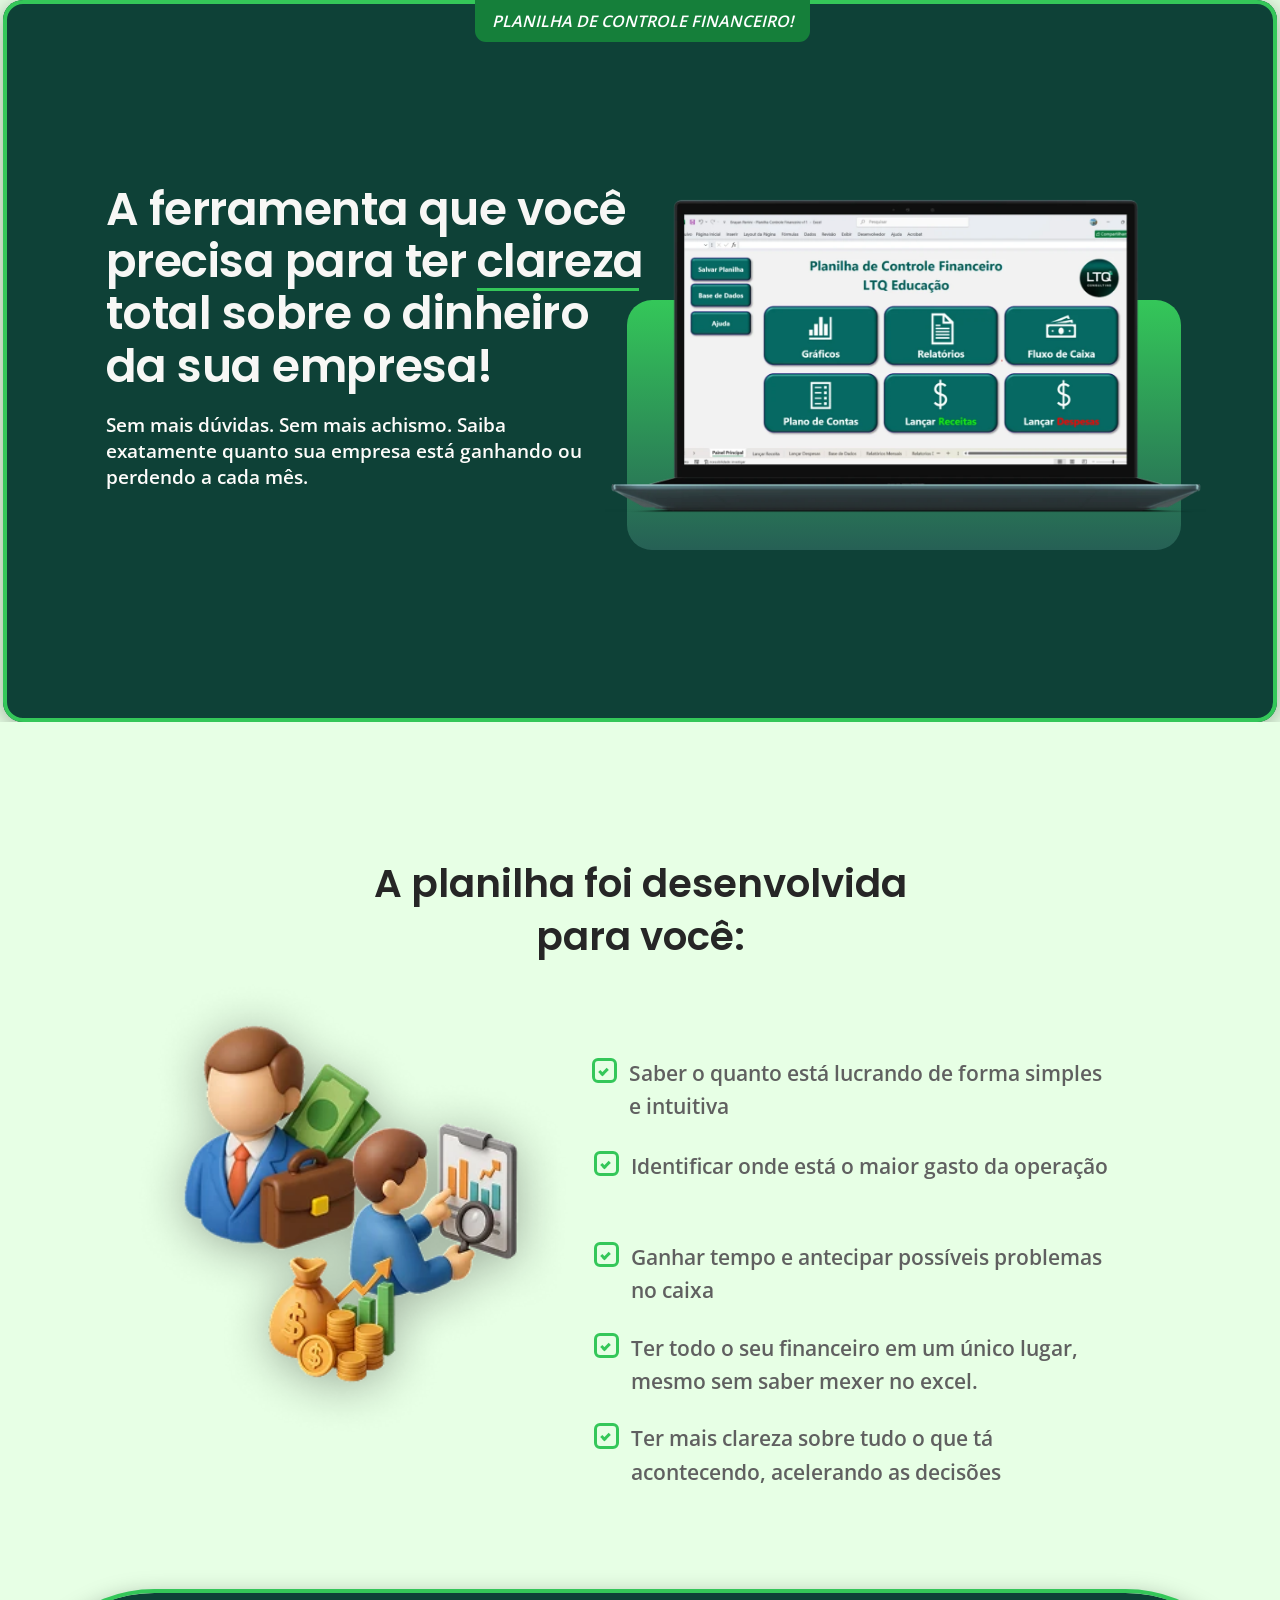
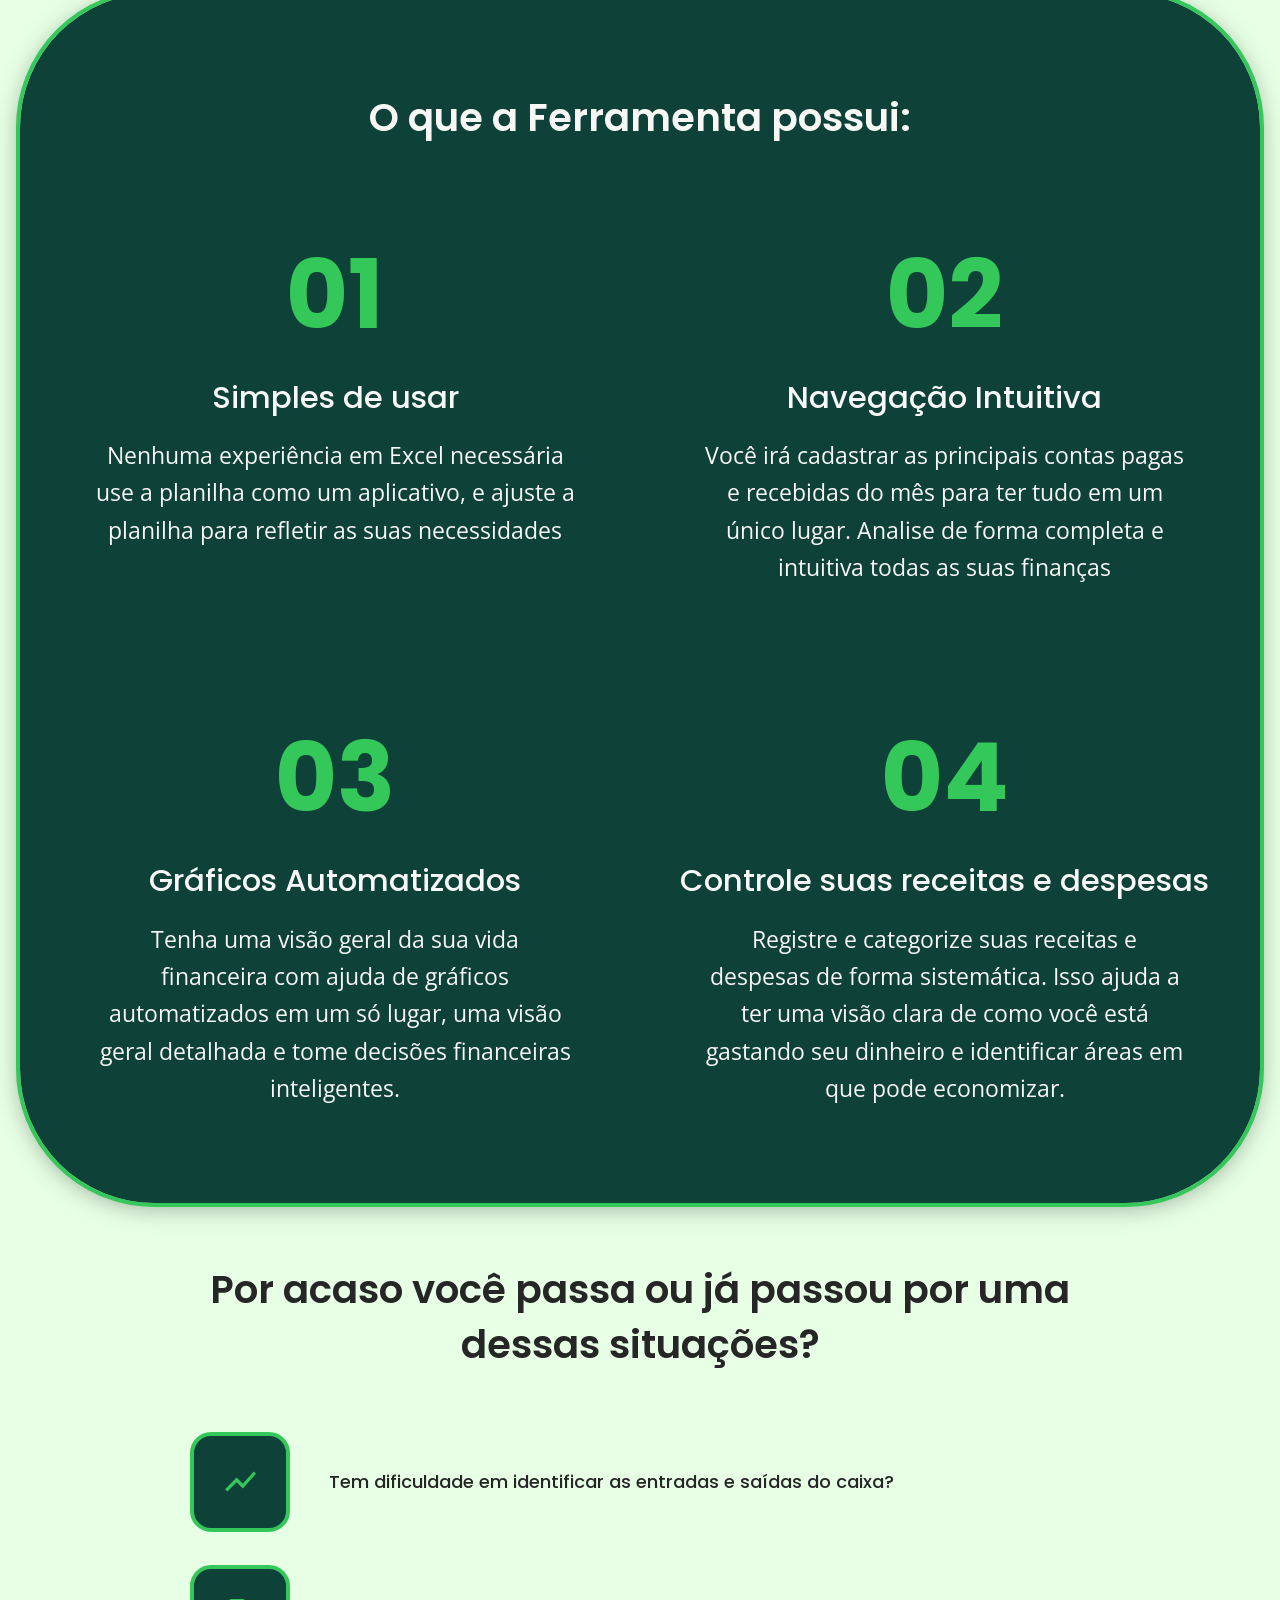
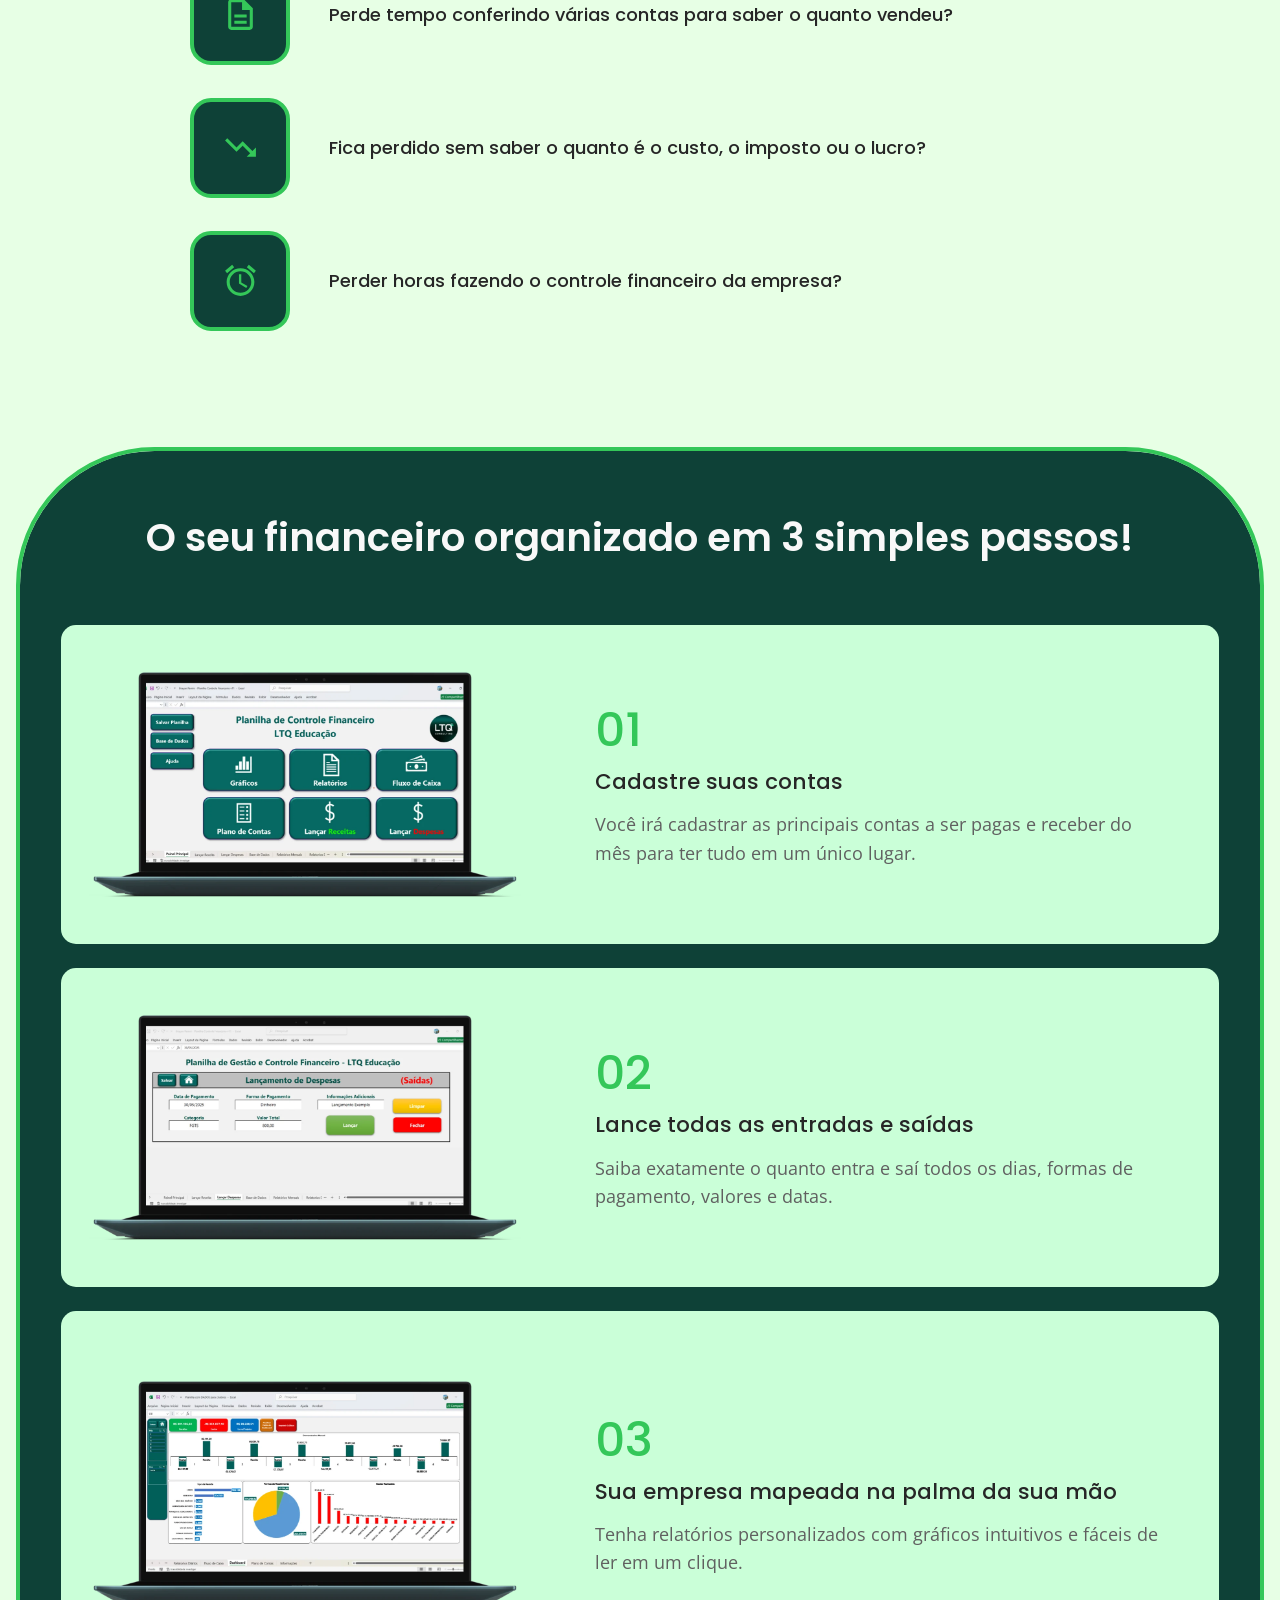
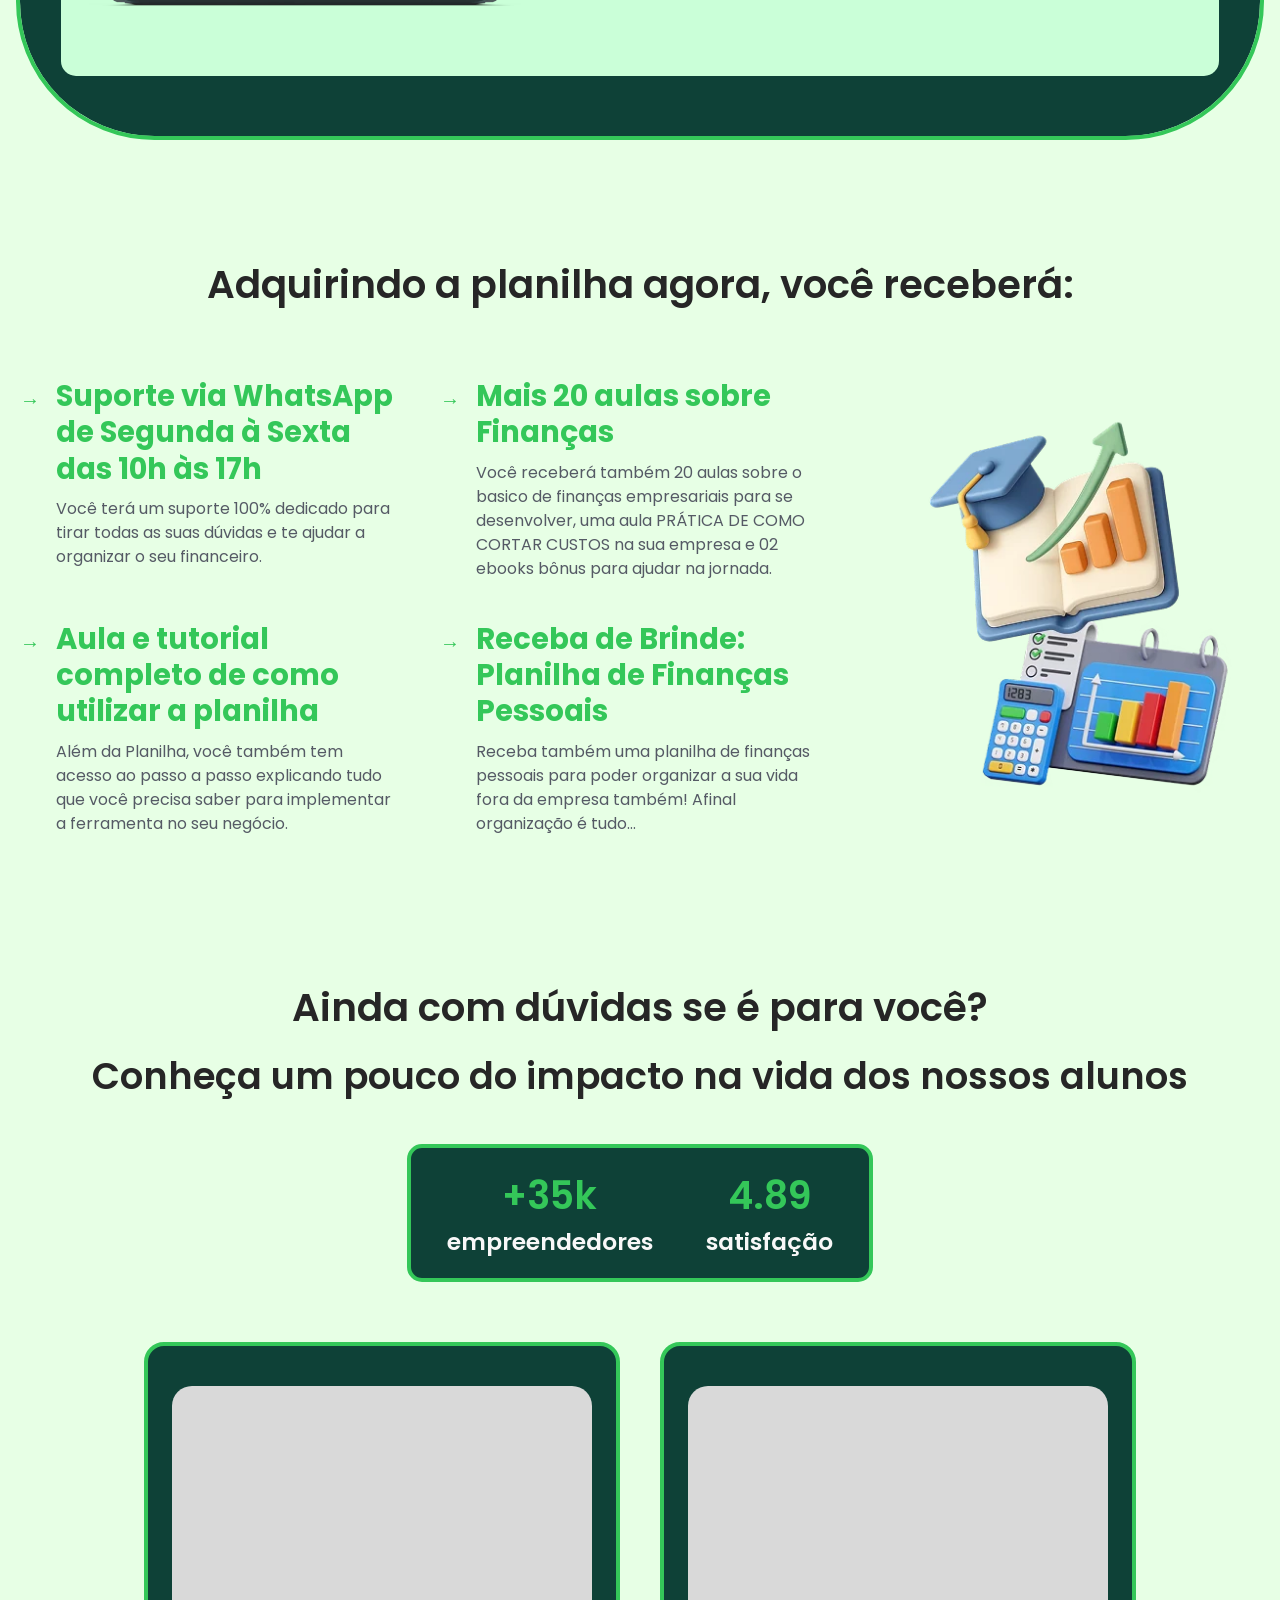
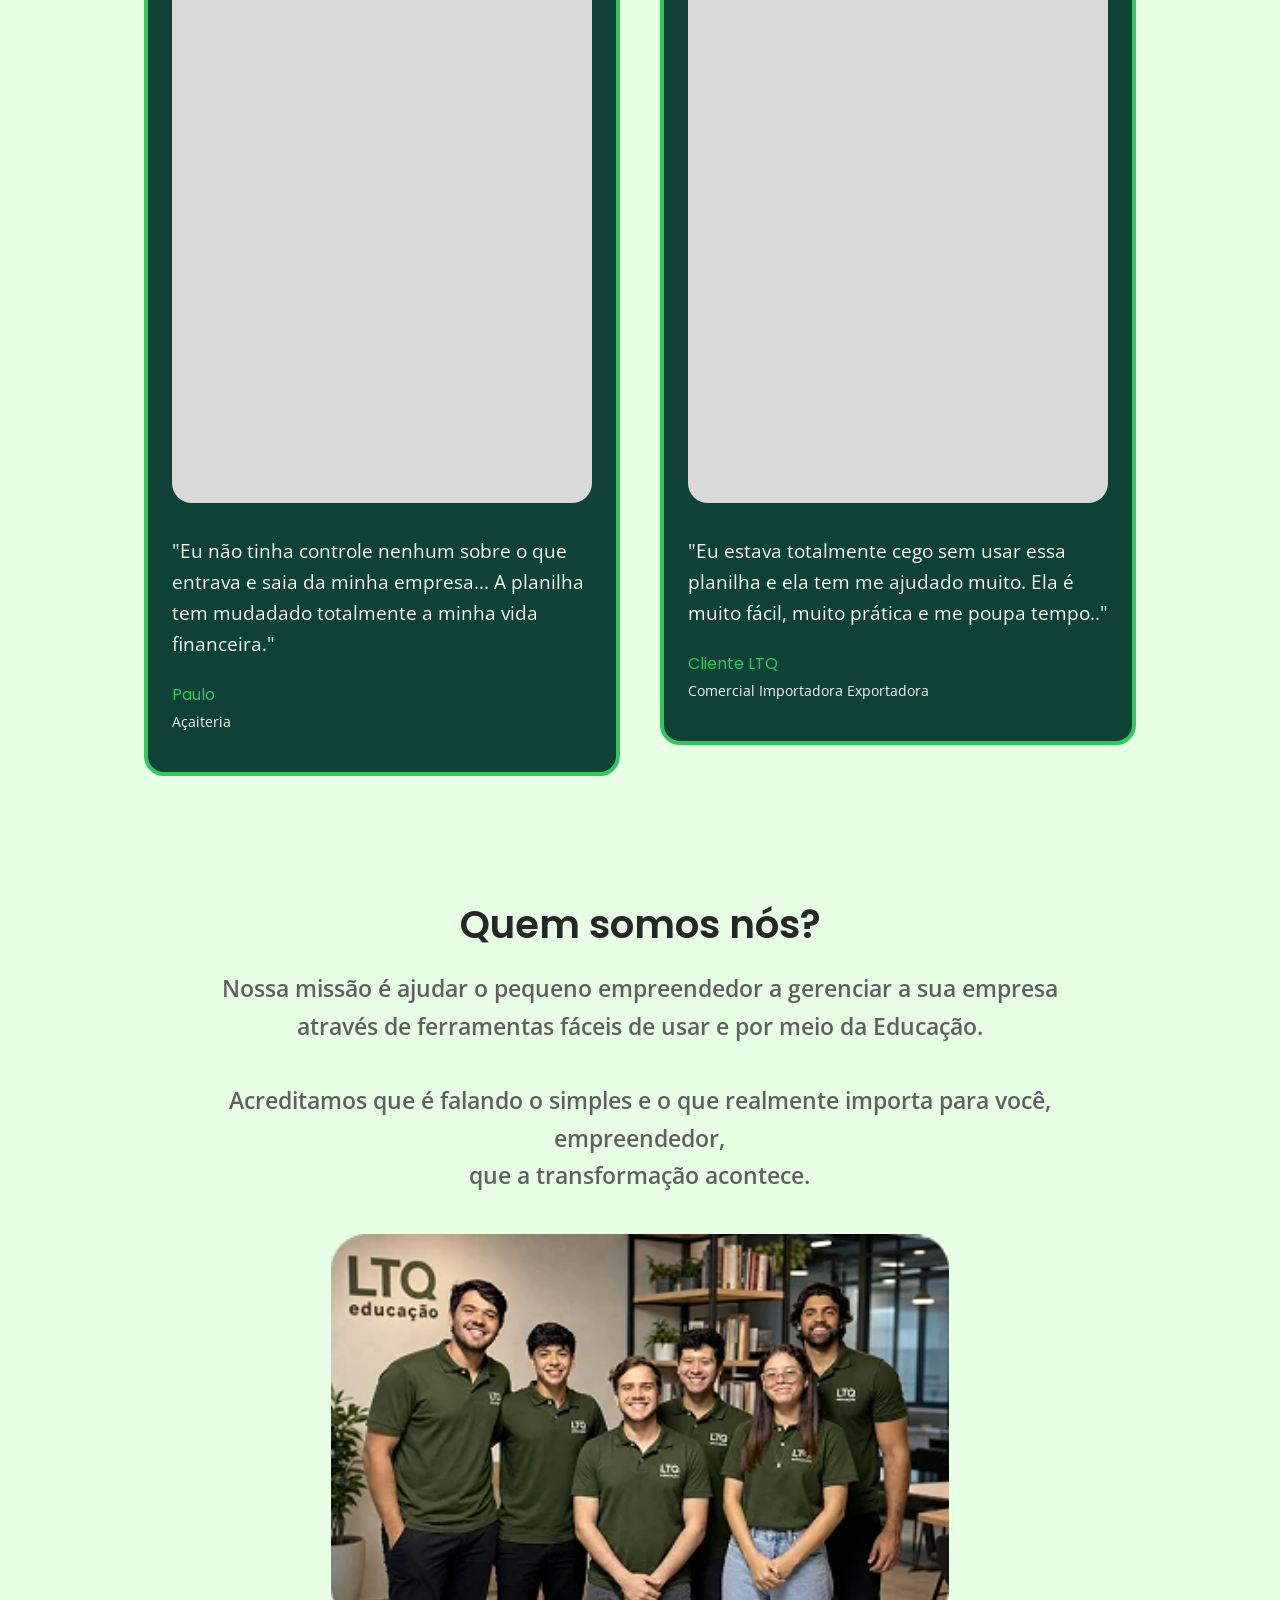
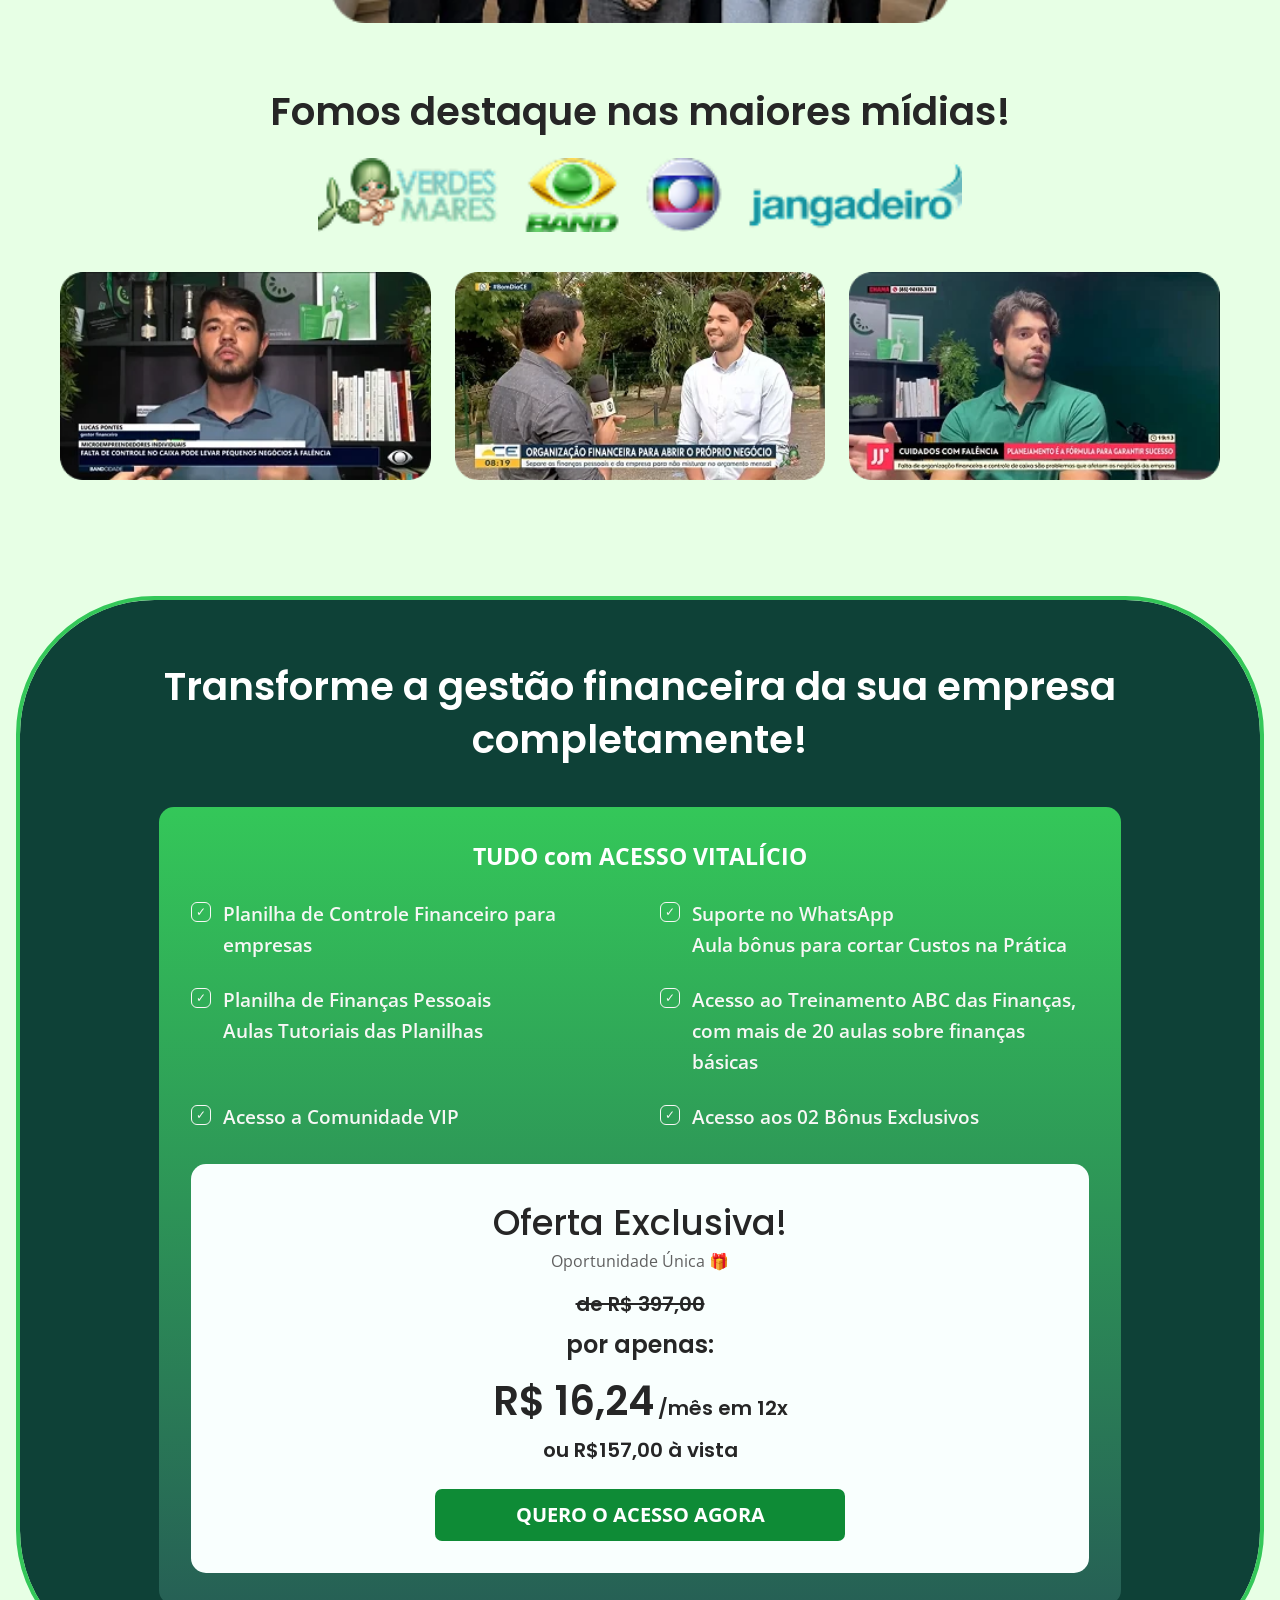
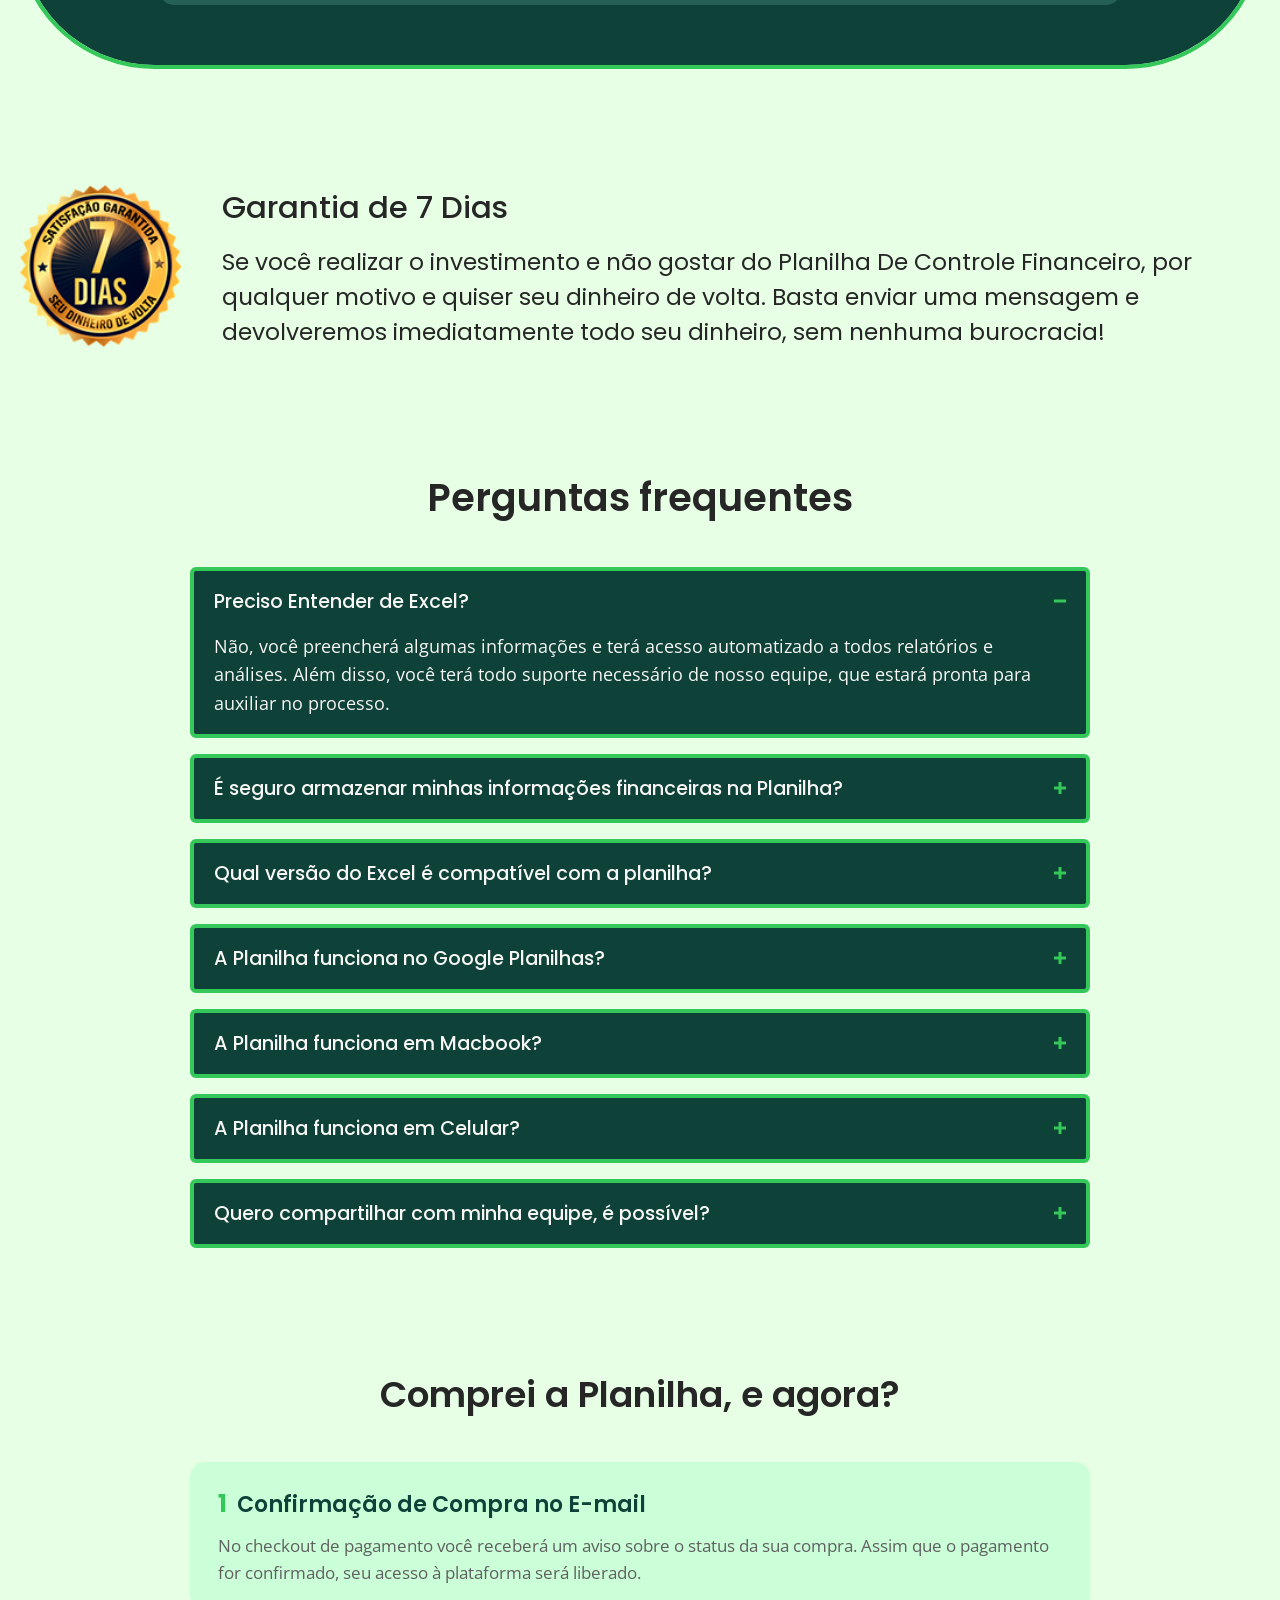
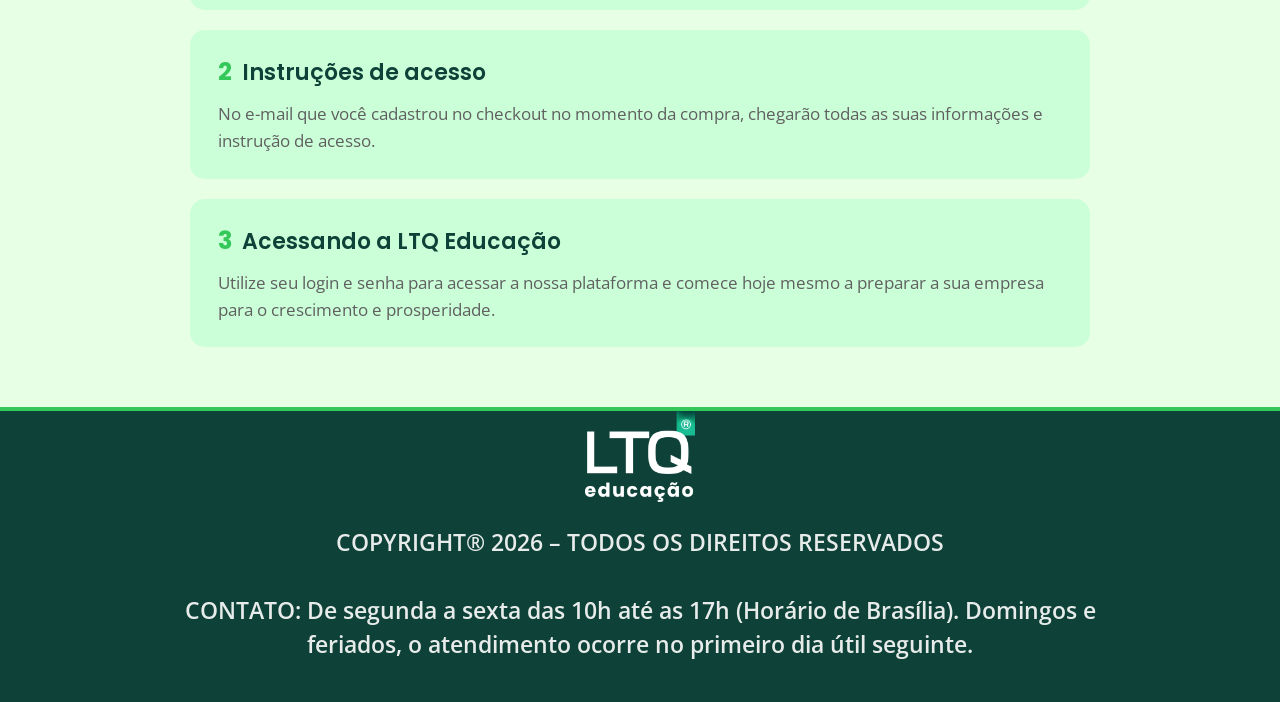
==== commit 5a6d3bda: "Versionar a URL do favicon para vencer o cache do navegador O arquivo certo ja estava no ar — /v1/fa" ====
--- a/index.html
+++ b/index.html
@@ -6,26 +6,51 @@
   <title>Planilha de Controle Financeiro Empresarial | LTQ Educação</title>
   <meta name="description" content="Tenha clareza total sobre o dinheiro da sua empresa. Saiba exatamente quanto está ganhando ou perdendo todo mês com a Planilha de Controle Financeiro da LTQ Educação.">
   <meta name="theme-color" content="#0E4137">
-  <link rel="canonical" href="https://lp.ltqeducacao.com/">
-
-  <!-- Favicon -->
-  <link rel="icon" href="favicon.svg" type="image/svg+xml">
+  <link rel="canonical" href="https://lp.ltqeducacao.com/v1/">
+
+  <!-- Favicon: o SELO DA LTQ, o mesmo que /v2, /v3, os dois upsells e o link
+       in bio ja usam. Era um quadrado verde com um traco de grafico, desenhado
+       como provisorio e nunca trocado — a v1 era a unica pagina da casa que
+       nao mostrava a marca na aba.
+
+       Os tres formatos existem porque nem todo lugar le SVG: o .ico atende
+       navegador antigo e o atalho de area de trabalho do Windows, o .svg e o
+       que o Chrome e o Firefox usam de fato (nitido em qualquer densidade), e
+       o apple-touch-icon e o que o iOS grava quando alguem adiciona a pagina
+       a tela de inicio. Caminhos RELATIVOS, como todo o resto deste arquivo:
+       o site inteiro e publicado dentro de /v1/. -->
+  <!-- O `?v=2` NAO e decoracao. O favicon anterior (o quadrado verde
+       provisorio) foi servido nesta MESMA URL com
+       `Cache-Control: max-age=14400` — padrao do Cloudflare Pages para ativo
+       estatico. Quem abriu a /v1/ antes da troca tem o arquivo velho marcado
+       como fresco por 4 horas, e o navegador nem pergunta ao servidor nesse
+       intervalo. Trocar o conteudo do arquivo nao resolve; trocar a URL sim.
+
+       Favicon ainda e pior que o resto: o Chrome guarda um banco proprio de
+       icones, com validade que nao acompanha o cache HTTP. Versionar a URL e
+       a unica forma de acertar todo mundo de uma vez, e nao so quem limpar o
+       cache na mao.
+
+       Ao trocar o desenho de novo, INCREMENTE o numero. -->
+  <link rel="icon" href="favicon.ico?v=2" sizes="32x32">
+  <link rel="icon" href="favicon.svg?v=2" type="image/svg+xml">
+  <link rel="apple-touch-icon" href="apple-touch-icon.png?v=2">
 
   <!-- Open Graph / compartilhamento em WhatsApp, Facebook e Instagram -->
   <meta property="og:type" content="website">
   <meta property="og:locale" content="pt_BR">
   <meta property="og:site_name" content="LTQ Educação">
-  <meta property="og:url" content="https://lp.ltqeducacao.com/">
+  <meta property="og:url" content="https://lp.ltqeducacao.com/v1/">
   <meta property="og:title" content="Planilha de Controle Financeiro Empresarial | LTQ Educação">
   <meta property="og:description" content="Tenha clareza total sobre o dinheiro da sua empresa. Saiba exatamente quanto está ganhando ou perdendo todo mês.">
-  <meta property="og:image" content="https://lp.ltqeducacao.com/imgs/og-image.png">
+  <meta property="og:image" content="https://lp.ltqeducacao.com/v1/imgs/og-image.png">
   <meta property="og:image:width" content="1200">
   <meta property="og:image:height" content="630">
   <meta property="og:image:alt" content="Planilha de Controle Financeiro Empresarial da LTQ Educação">
   <meta name="twitter:card" content="summary_large_image">
   <meta name="twitter:title" content="Planilha de Controle Financeiro Empresarial | LTQ Educação">
   <meta name="twitter:description" content="Tenha clareza total sobre o dinheiro da sua empresa. Saiba exatamente quanto está ganhando ou perdendo todo mês.">
-  <meta name="twitter:image" content="https://lp.ltqeducacao.com/imgs/og-image.png">
+  <meta name="twitter:image" content="https://lp.ltqeducacao.com/v1/imgs/og-image.png">
 
   <!-- Fontes auto-hospedadas: os pesos usados acima da dobra são pré-carregados
        para que o texto do Hero pinte já na fonte correta, sem flash. -->
@@ -110,14 +135,19 @@
       gtag('js', new Date());
       gtag('config', 'AW-17490589345');
 
-      /* ---- Microsoft Clarity ---- */
+      /* ---- Microsoft Clarity ----
+         ID trocado em 27/08/2026: era `xy7e99wi5g`, um projeto só desta LP.
+         Passou a ser `y4vyndnsr4`, o projeto único da LTQ, que hoje recebe
+         TODOS os sites da casa (link in bio, LP-B, obrigado do FD e os dois
+         upsells). Um painel só, filtrando por URL, em vez de um por página.
+         O histórico antigo continua no projeto `xy7e99wi5g` — não migra. */
       (function(c,l,a,r,i,t,y){
         c[a]=c[a]||function(){(c[a].q=c[a].q||[]).push(arguments)};
         t=l.createElement(r);t.async=1;
         t.src="https://www.clarity.ms/tag/"+i;
         y=l.getElementsByTagName(r)[0];
         y.parentNode.insertBefore(t,y);
-      })(window, document, "clarity", "script", "xy7e99wi5g");
+      })(window, document, "clarity", "script", "y4vyndnsr4");
     }
 
     function schedule() {
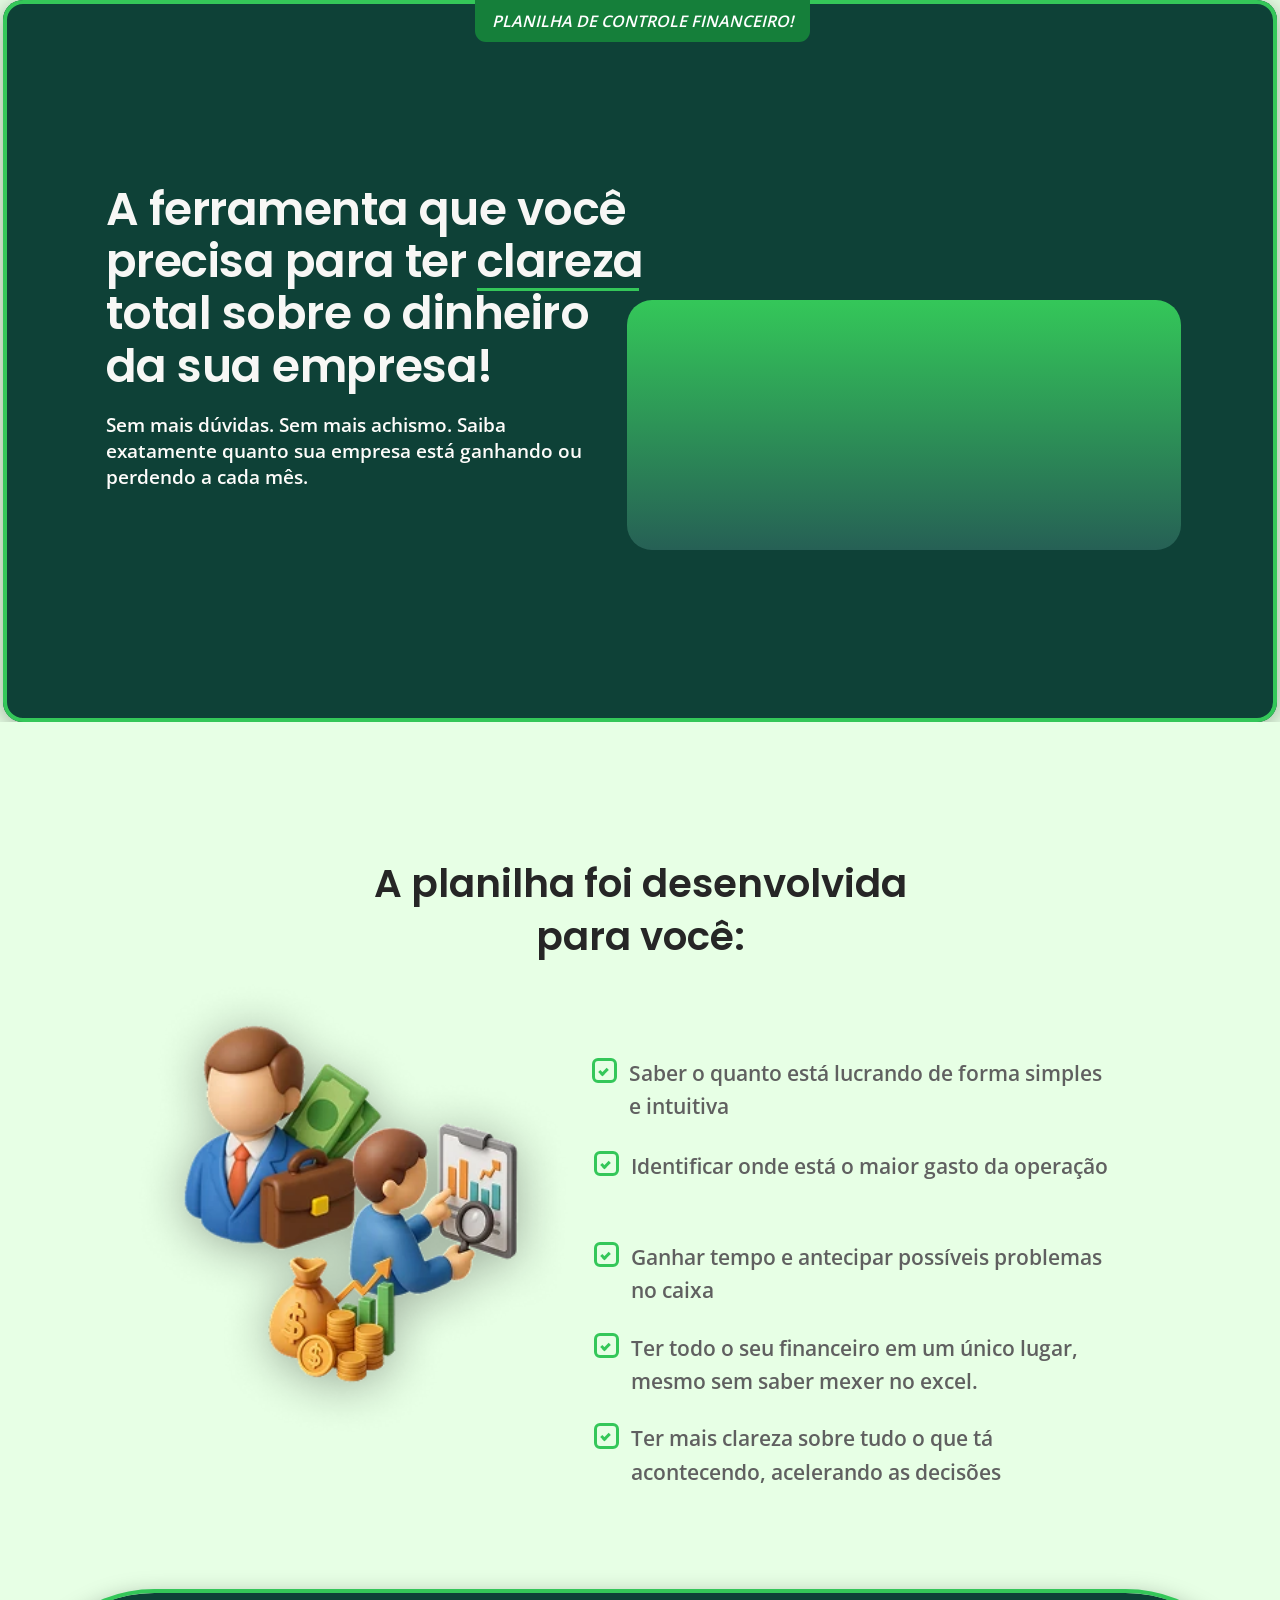
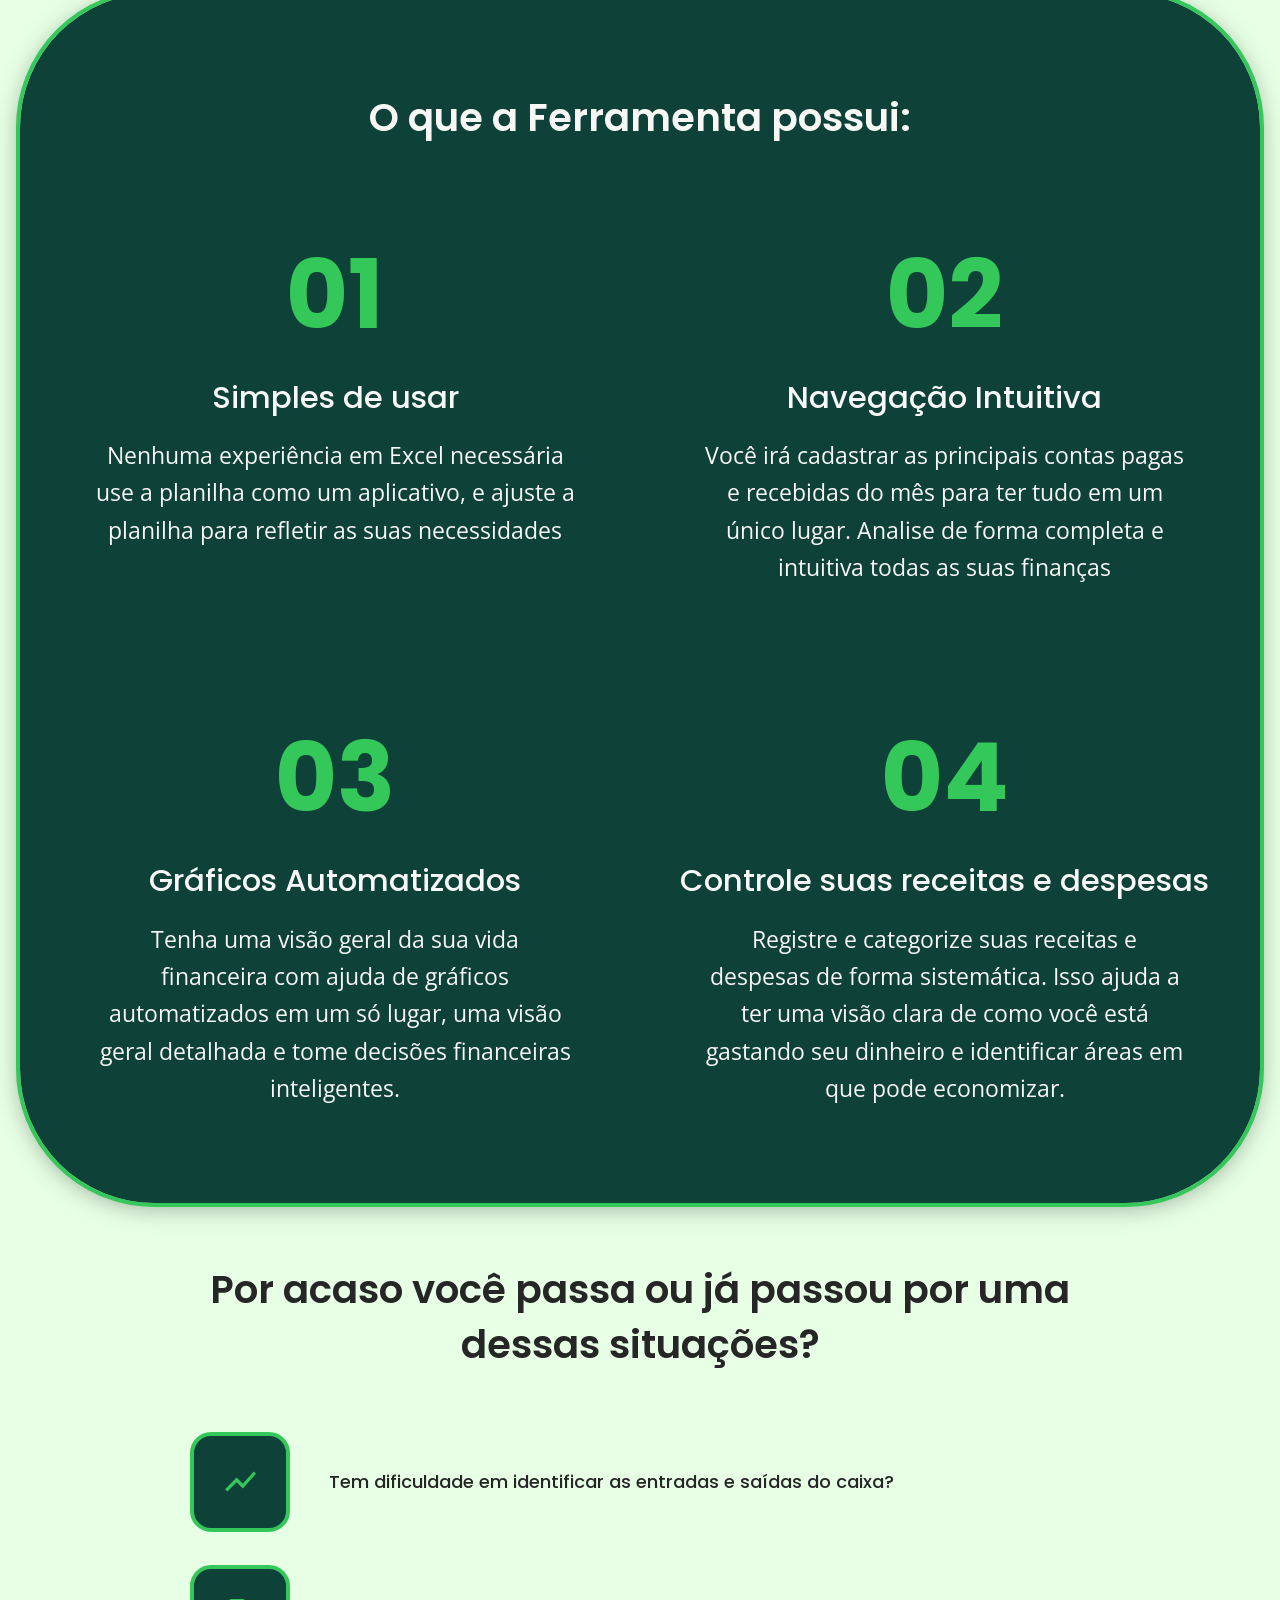
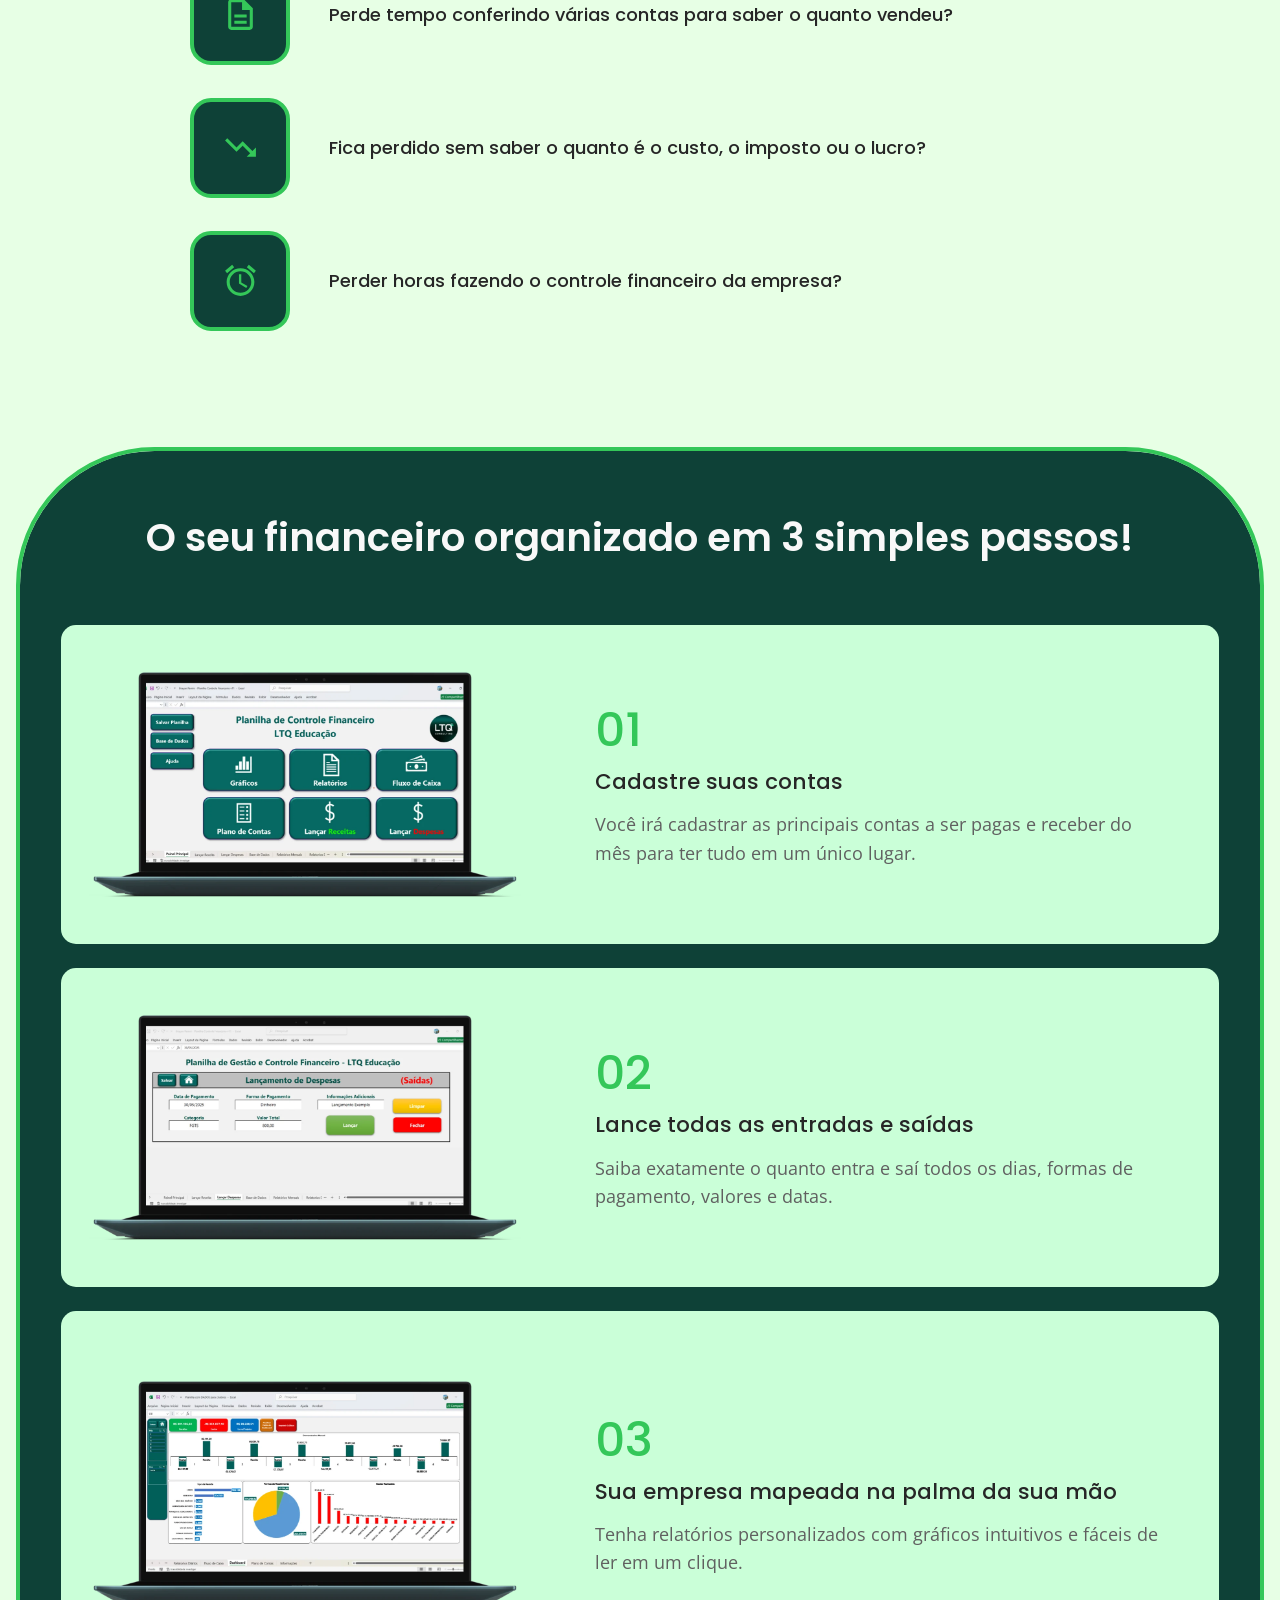
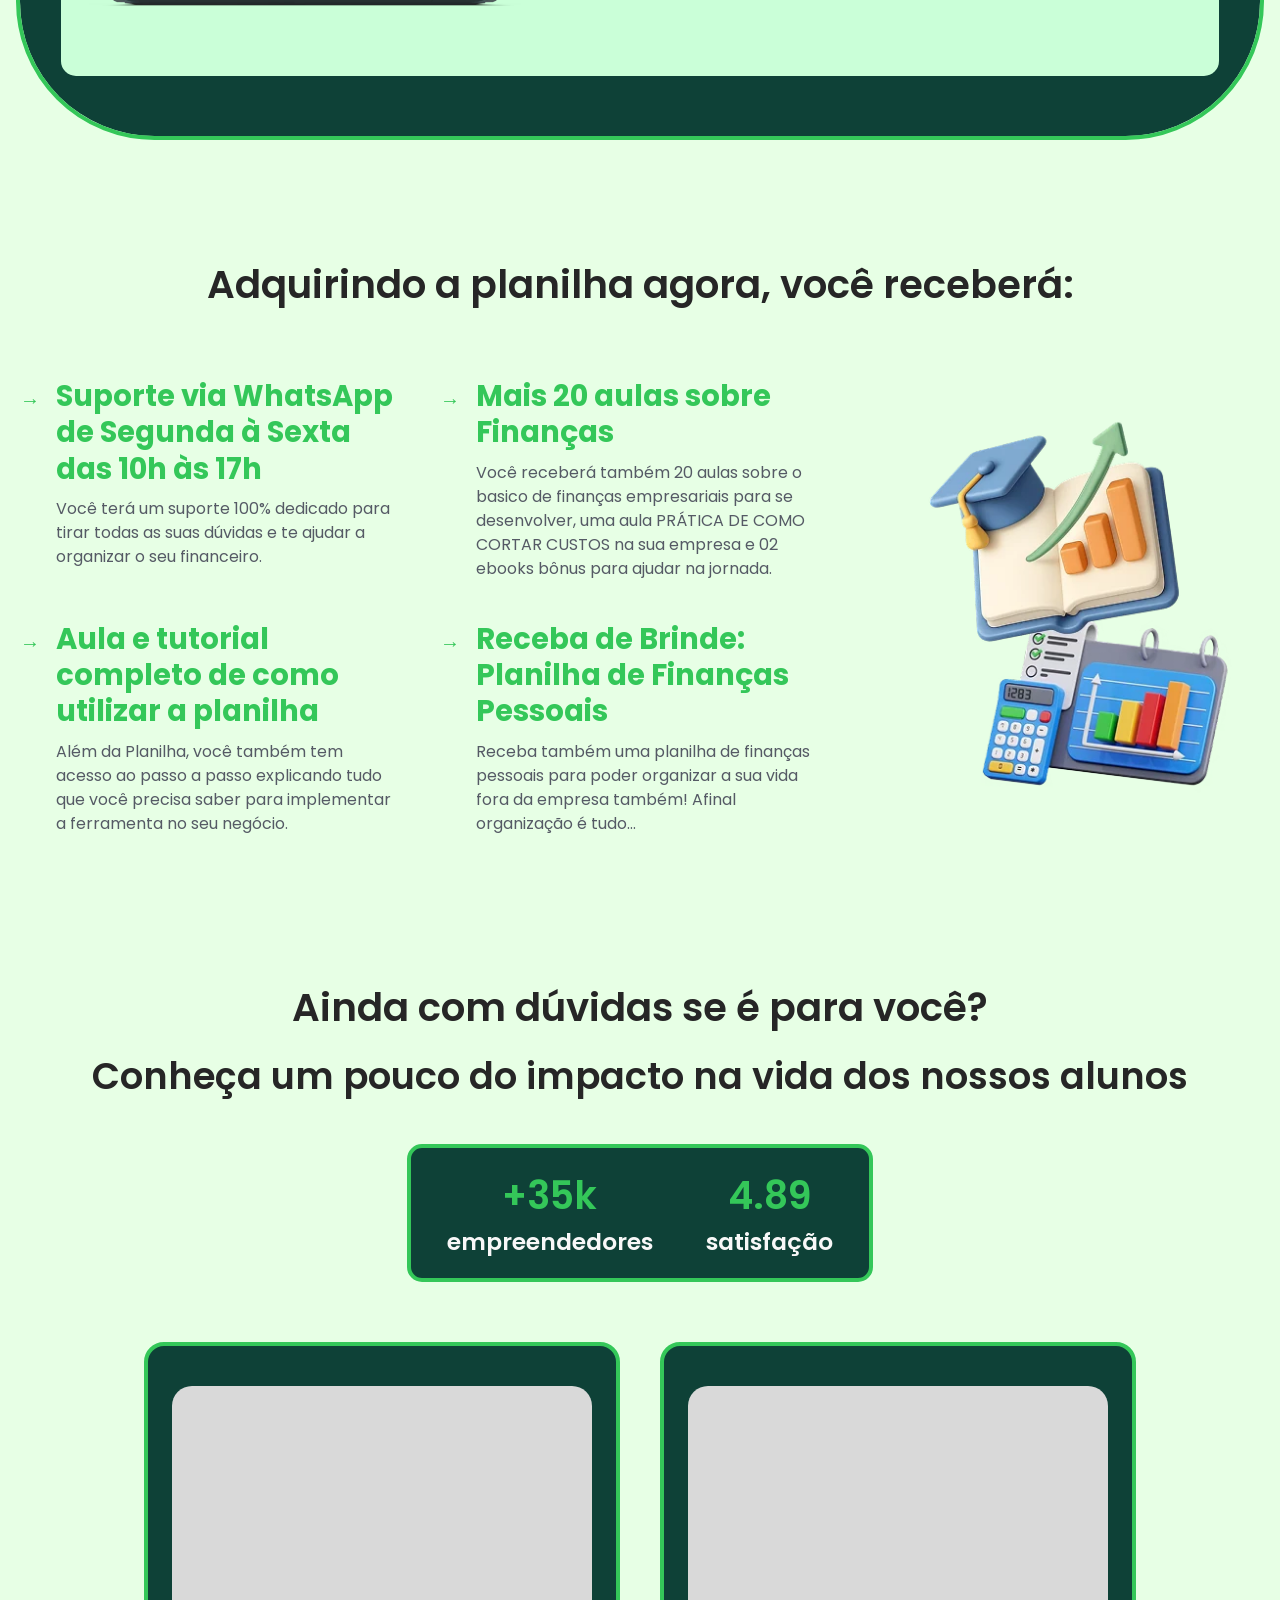
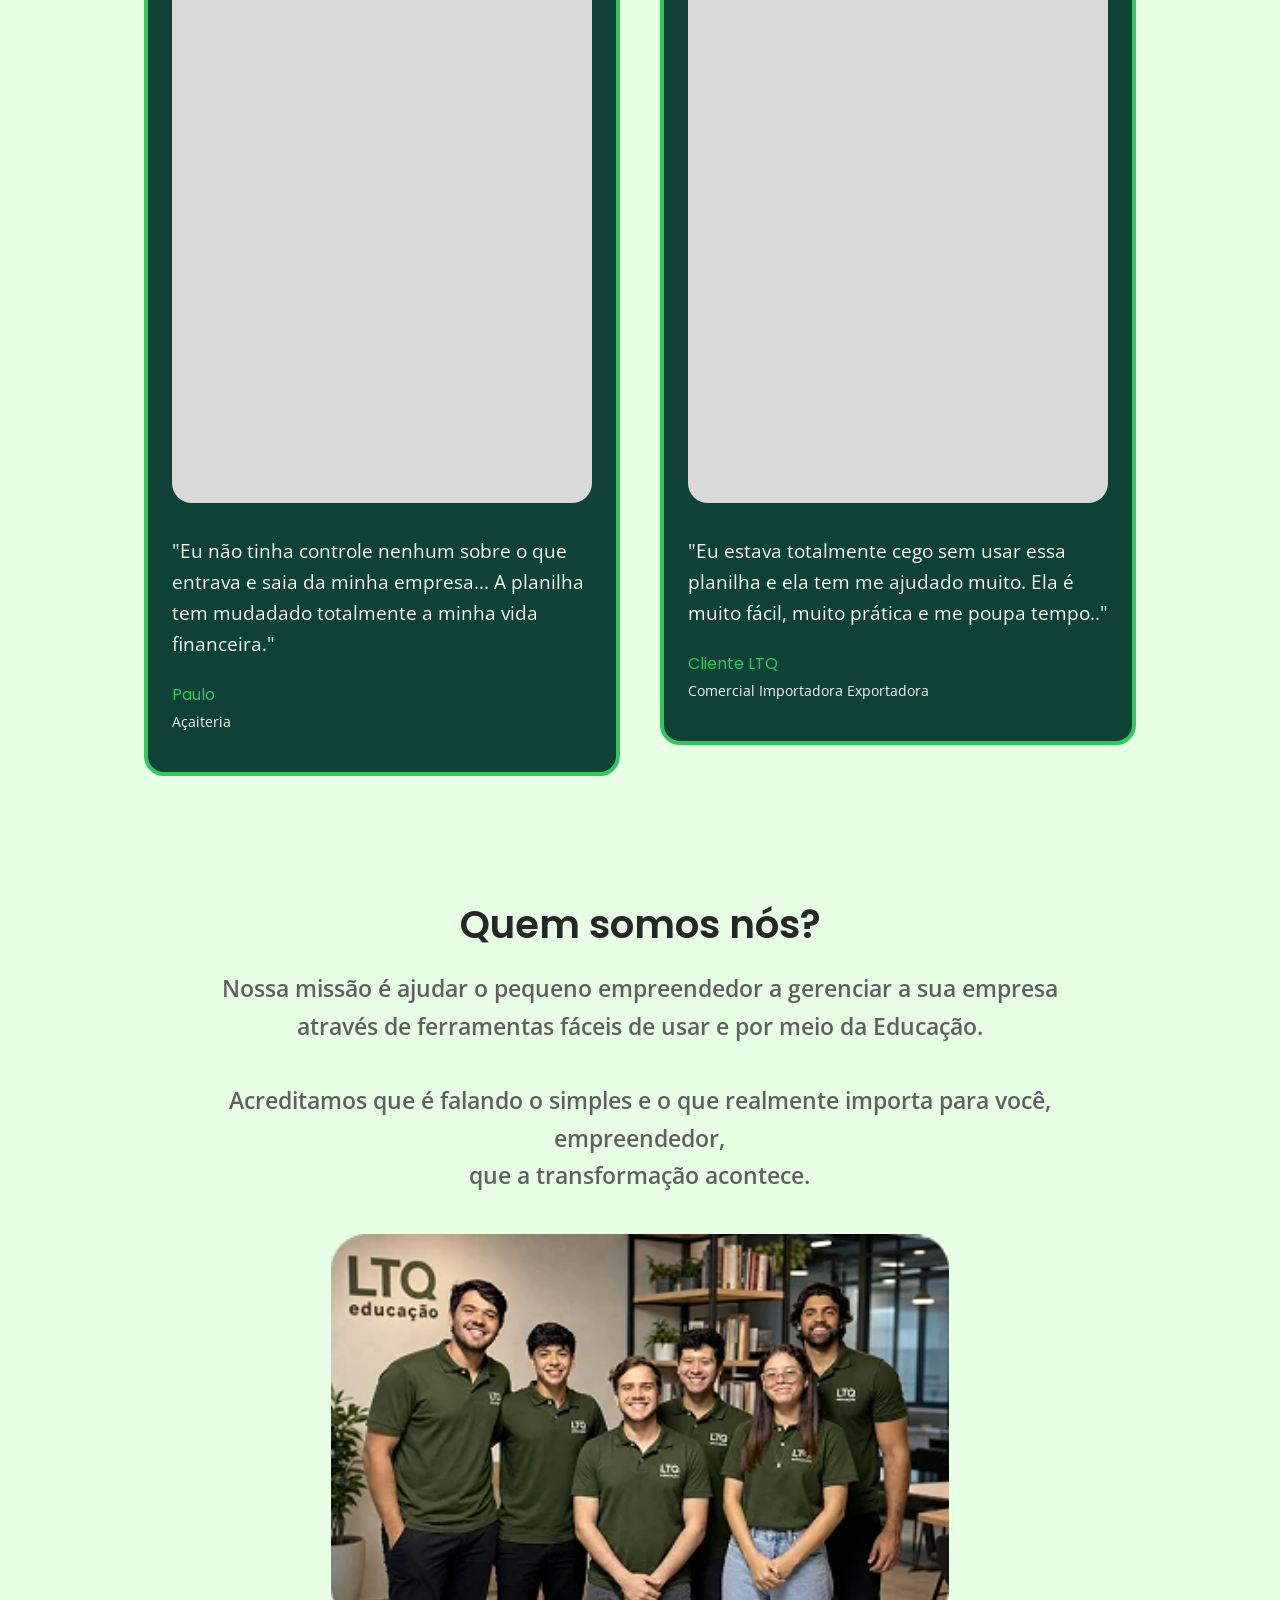
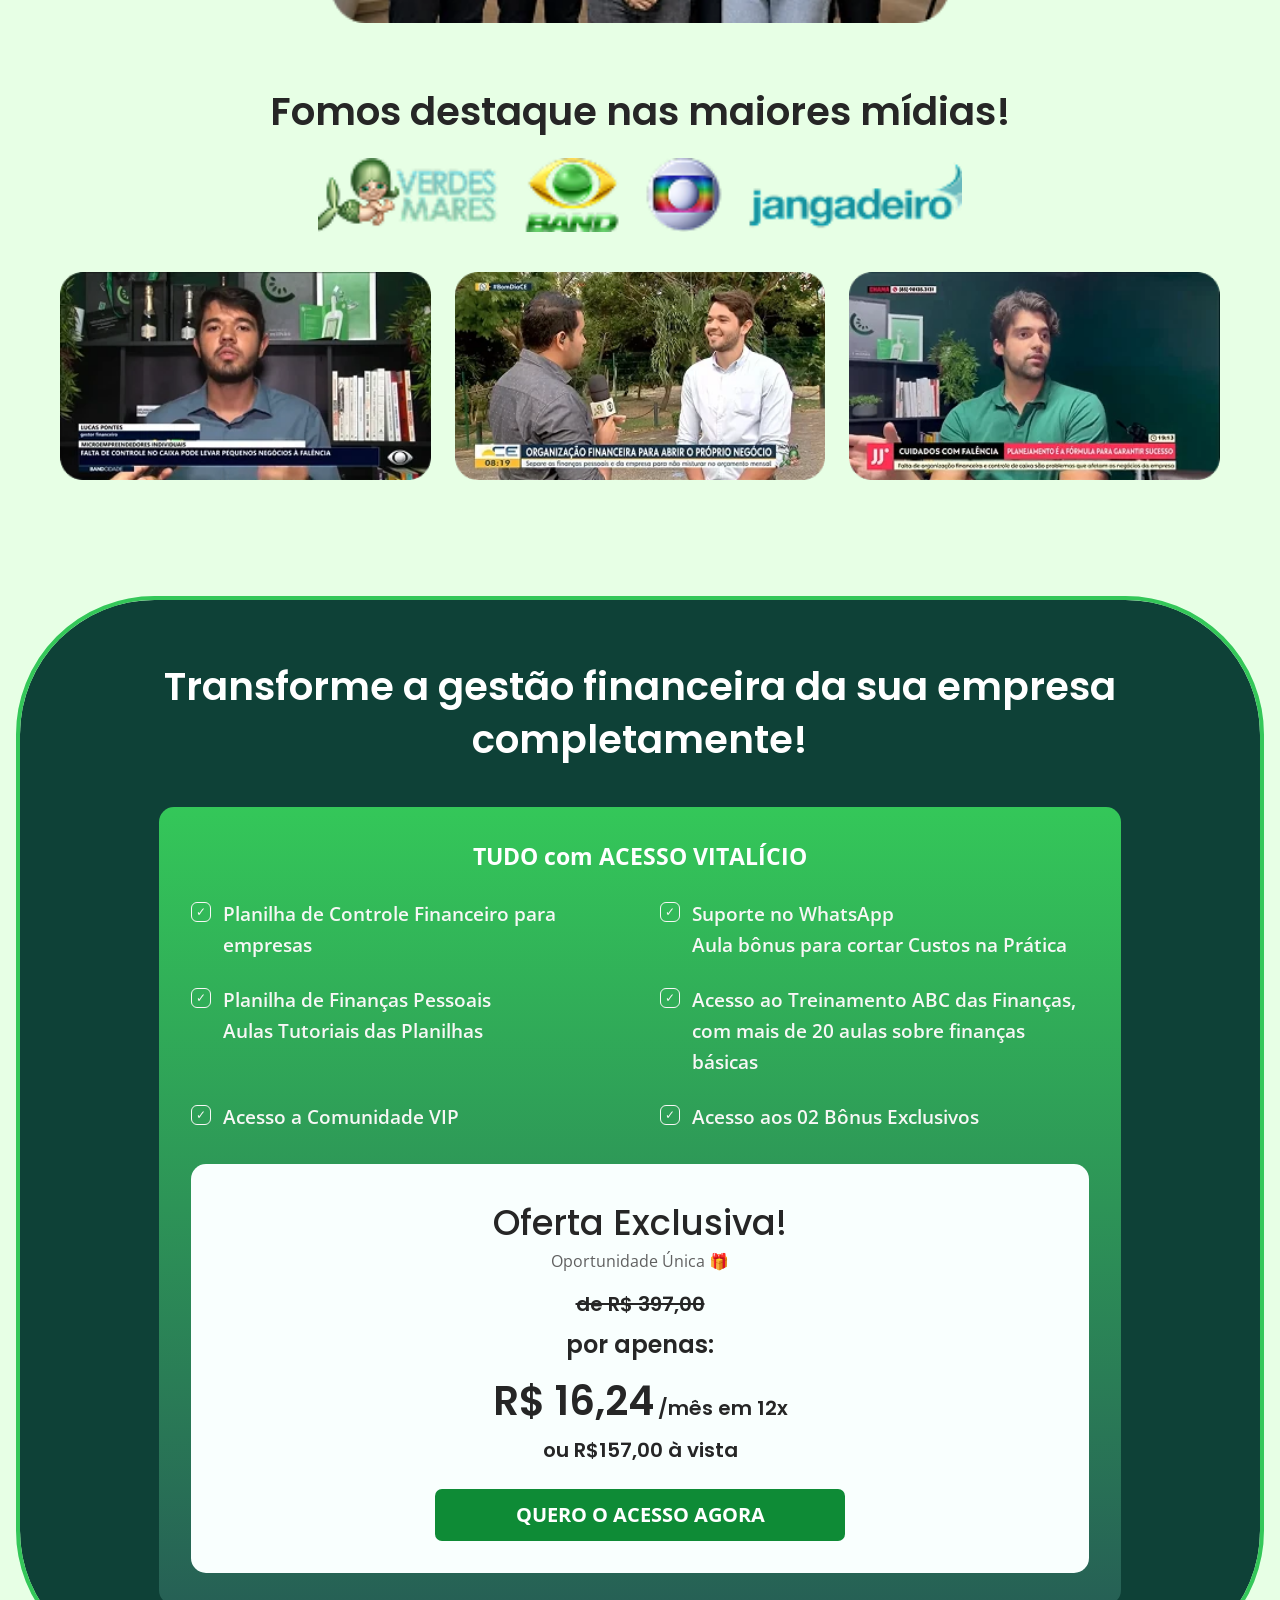
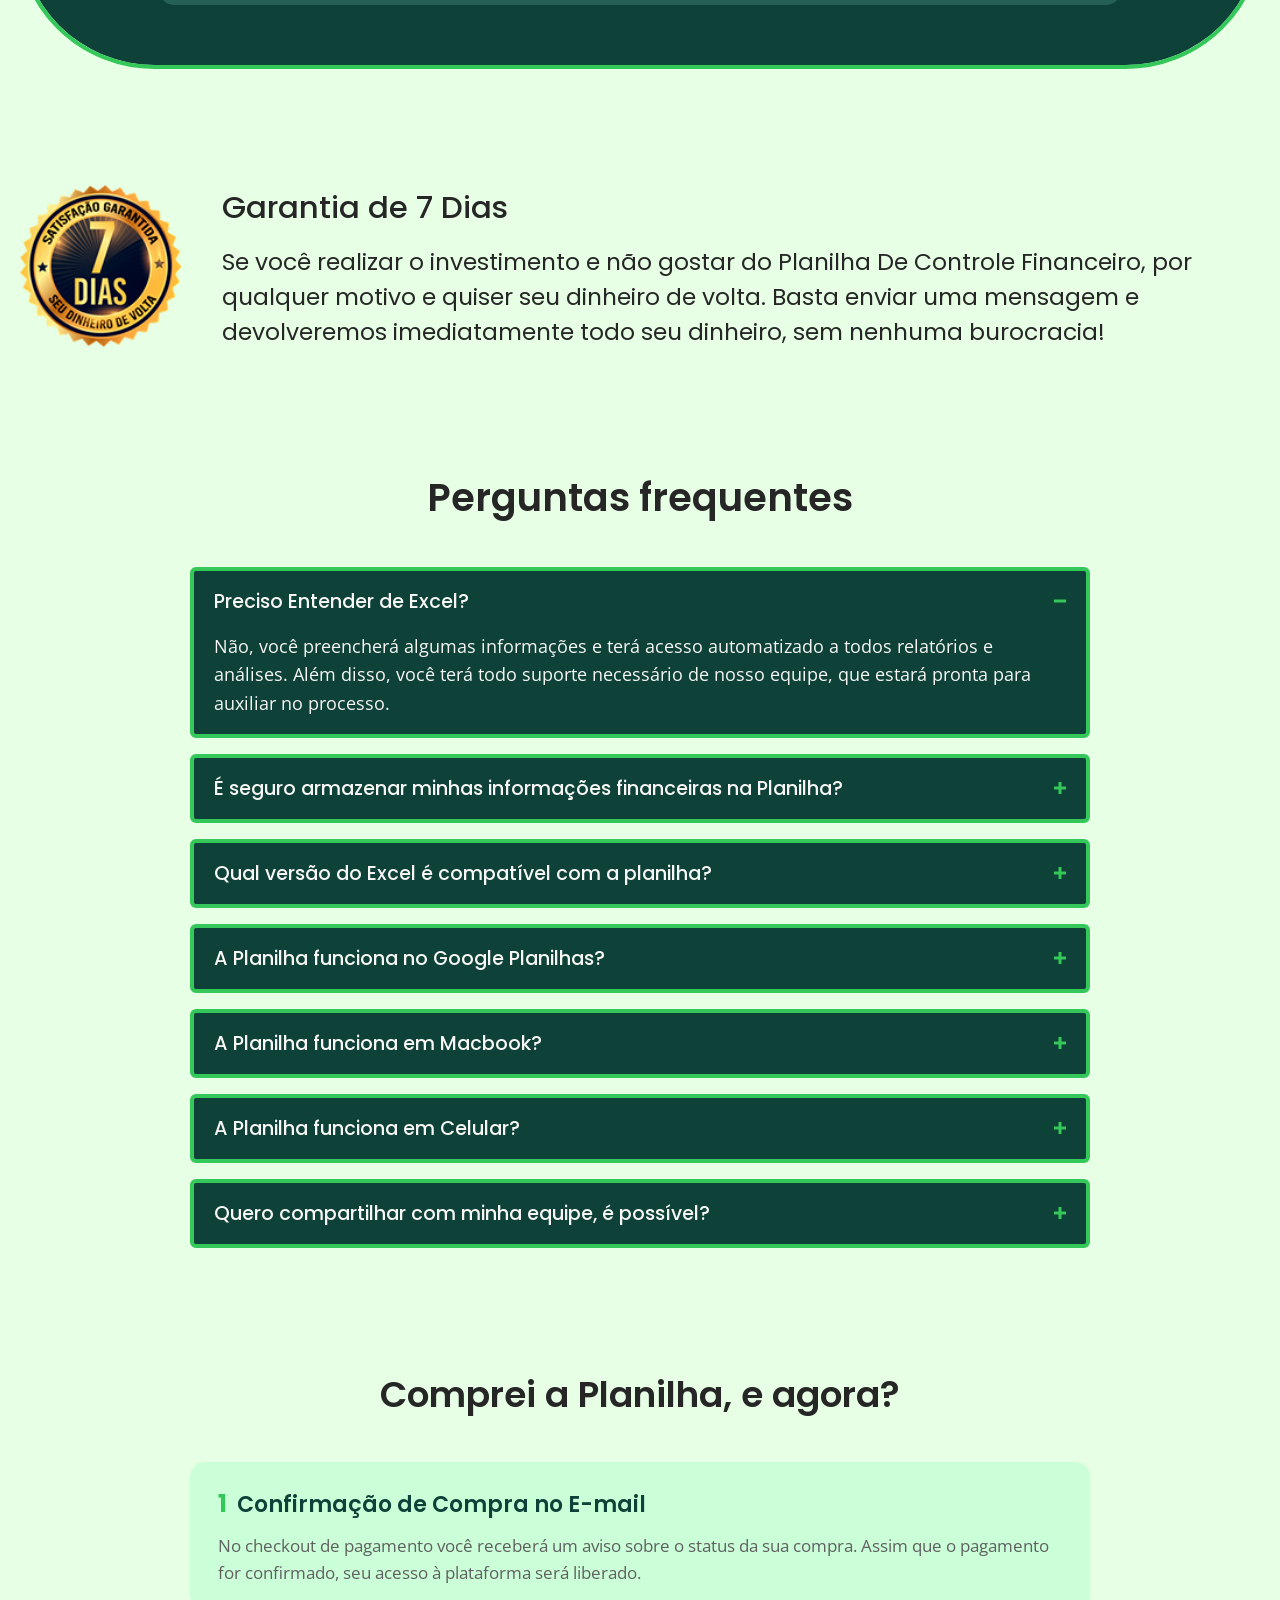
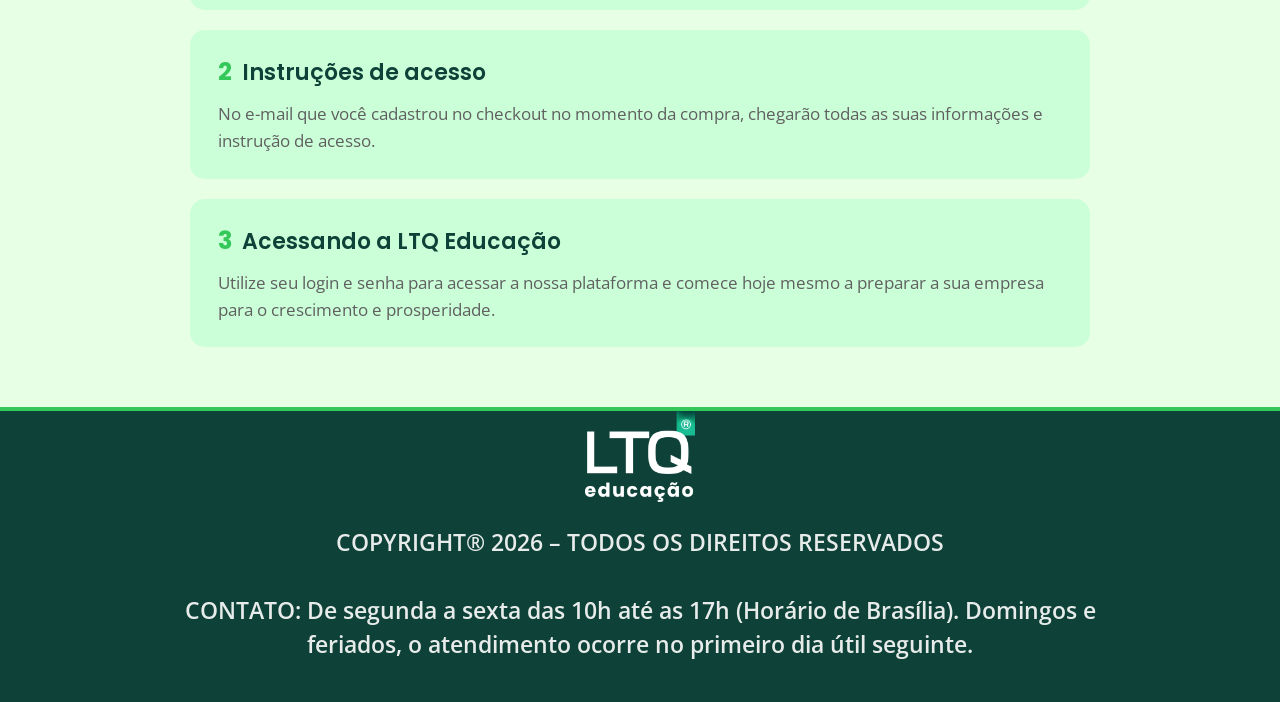
==== commit 23b35c7b: "Apontar as tres versoes para o checkout novo (sEXkbrb) Era `pay.kiwify.com.br/SSh6G3m` nas tres. Con" ====
--- a/index.html
+++ b/index.html
@@ -547,7 +547,7 @@
               </p>
               <p class="offer__alt">ou R$157,00 à vista</p>
 
-              <a class="cta-button" data-cta="checkout" href="https://pay.kiwify.com.br/SSh6G3m?utm_source=direto&amp;src=direto&amp;sck=1779379987530_177937938510610">QUERO O ACESSO AGORA</a>
+              <a class="cta-button" data-cta="checkout" href="https://pay.kiwify.com.br/sEXkbrb?utm_source=direto&amp;src=direto&amp;sck=1779379987530_177937938510610">QUERO O ACESSO AGORA</a>
             </div>
           </div>
         </div>
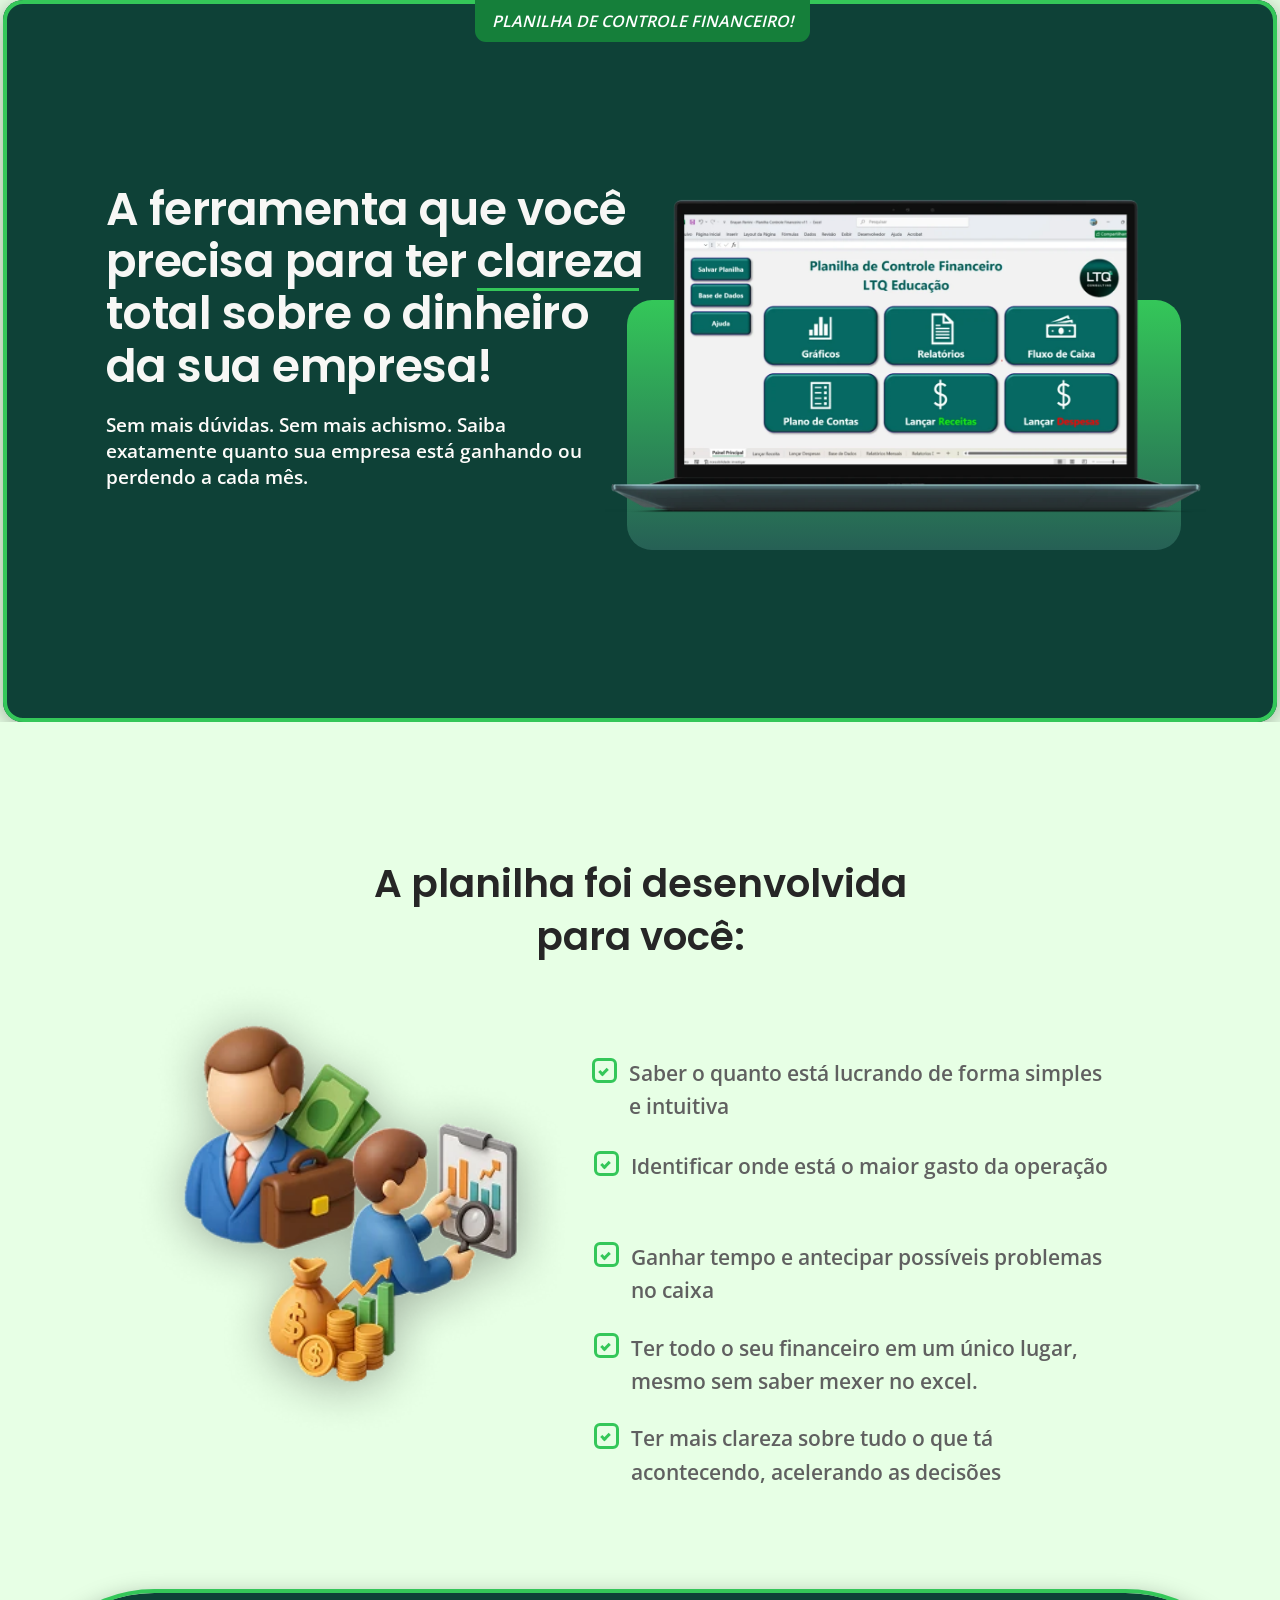
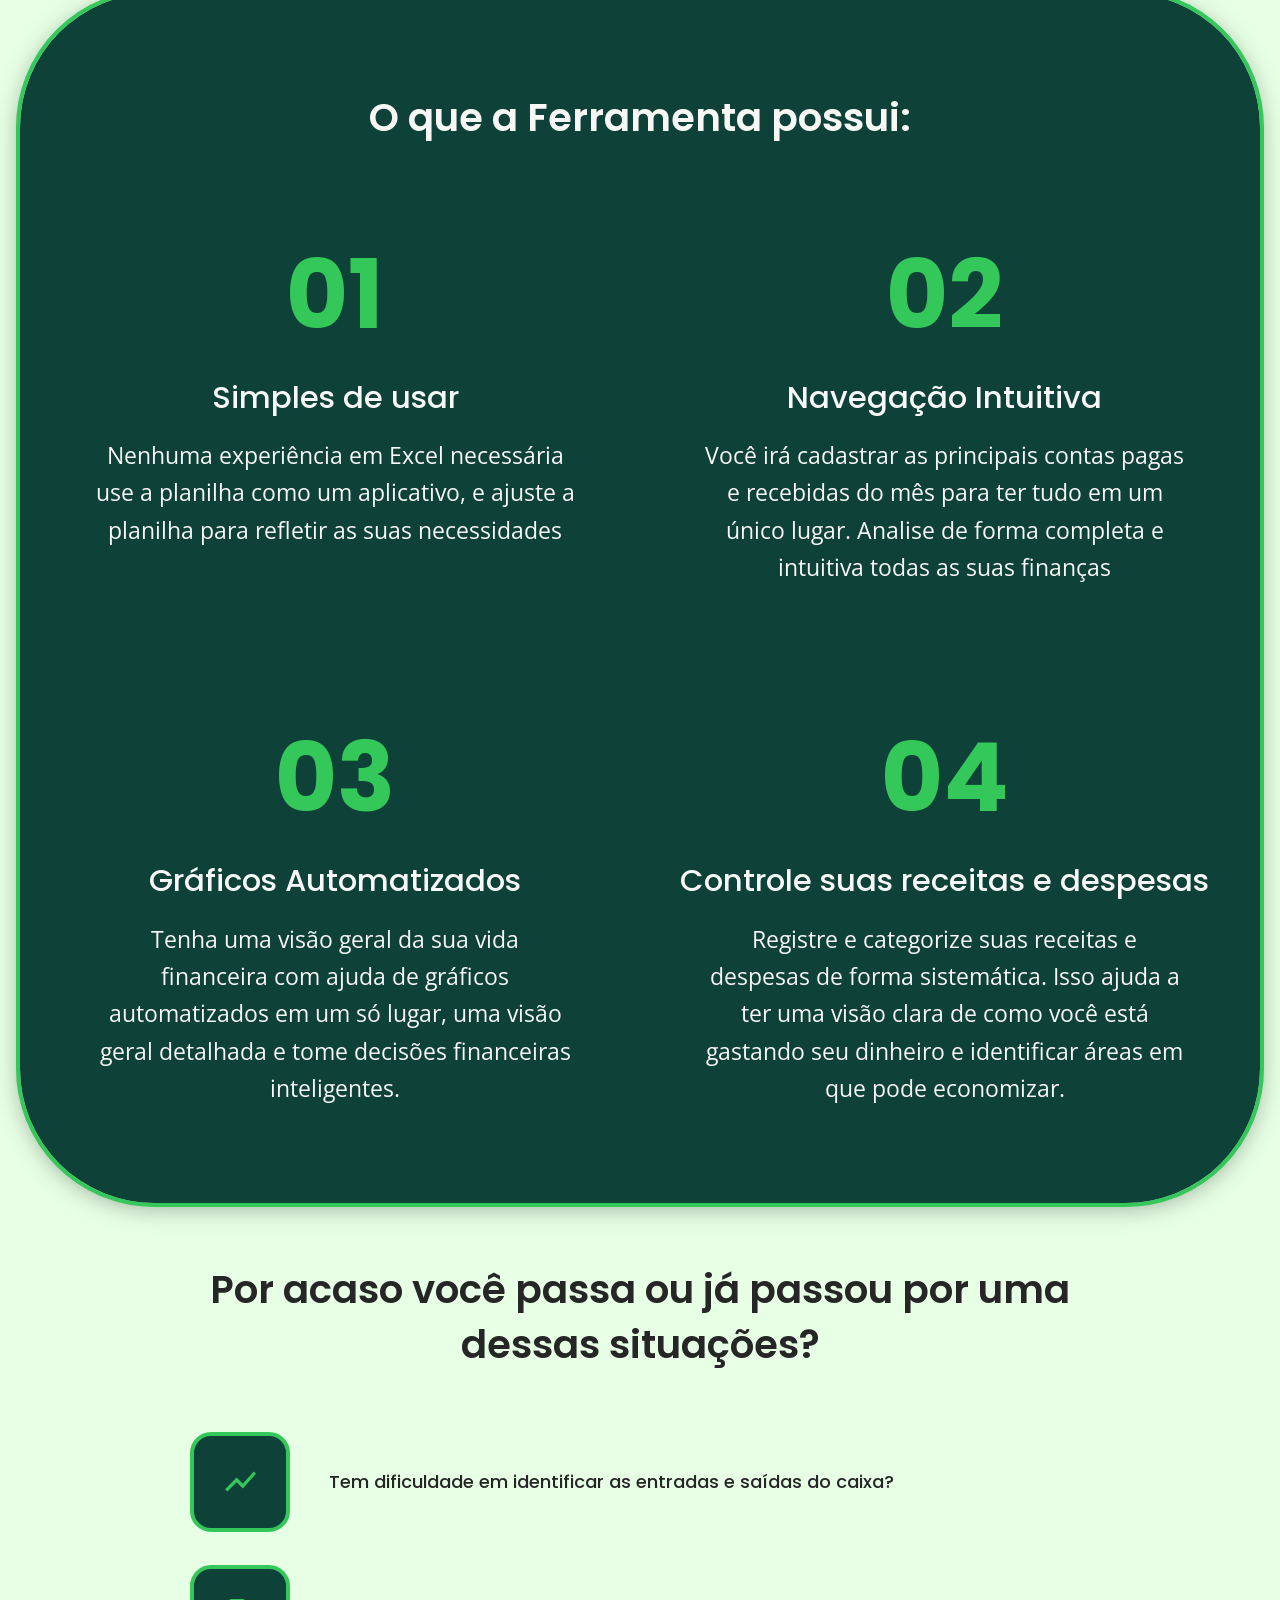
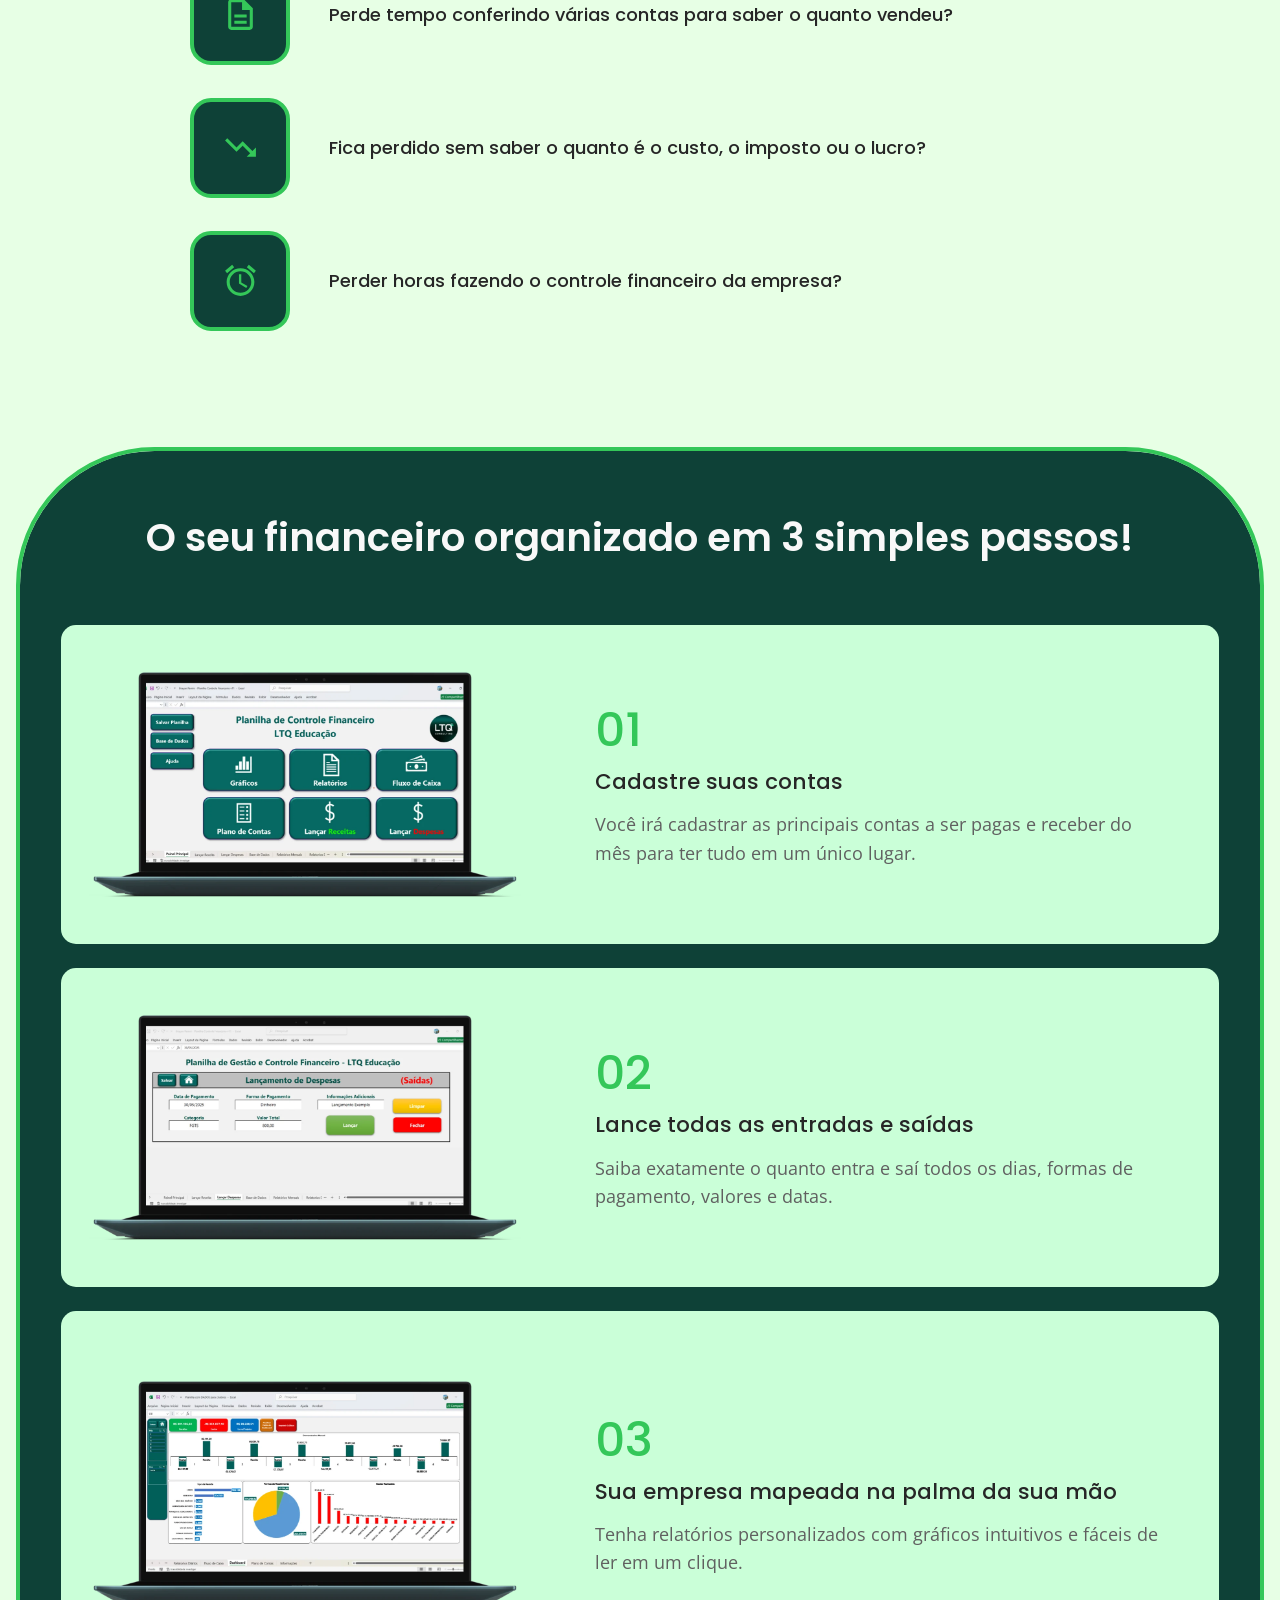
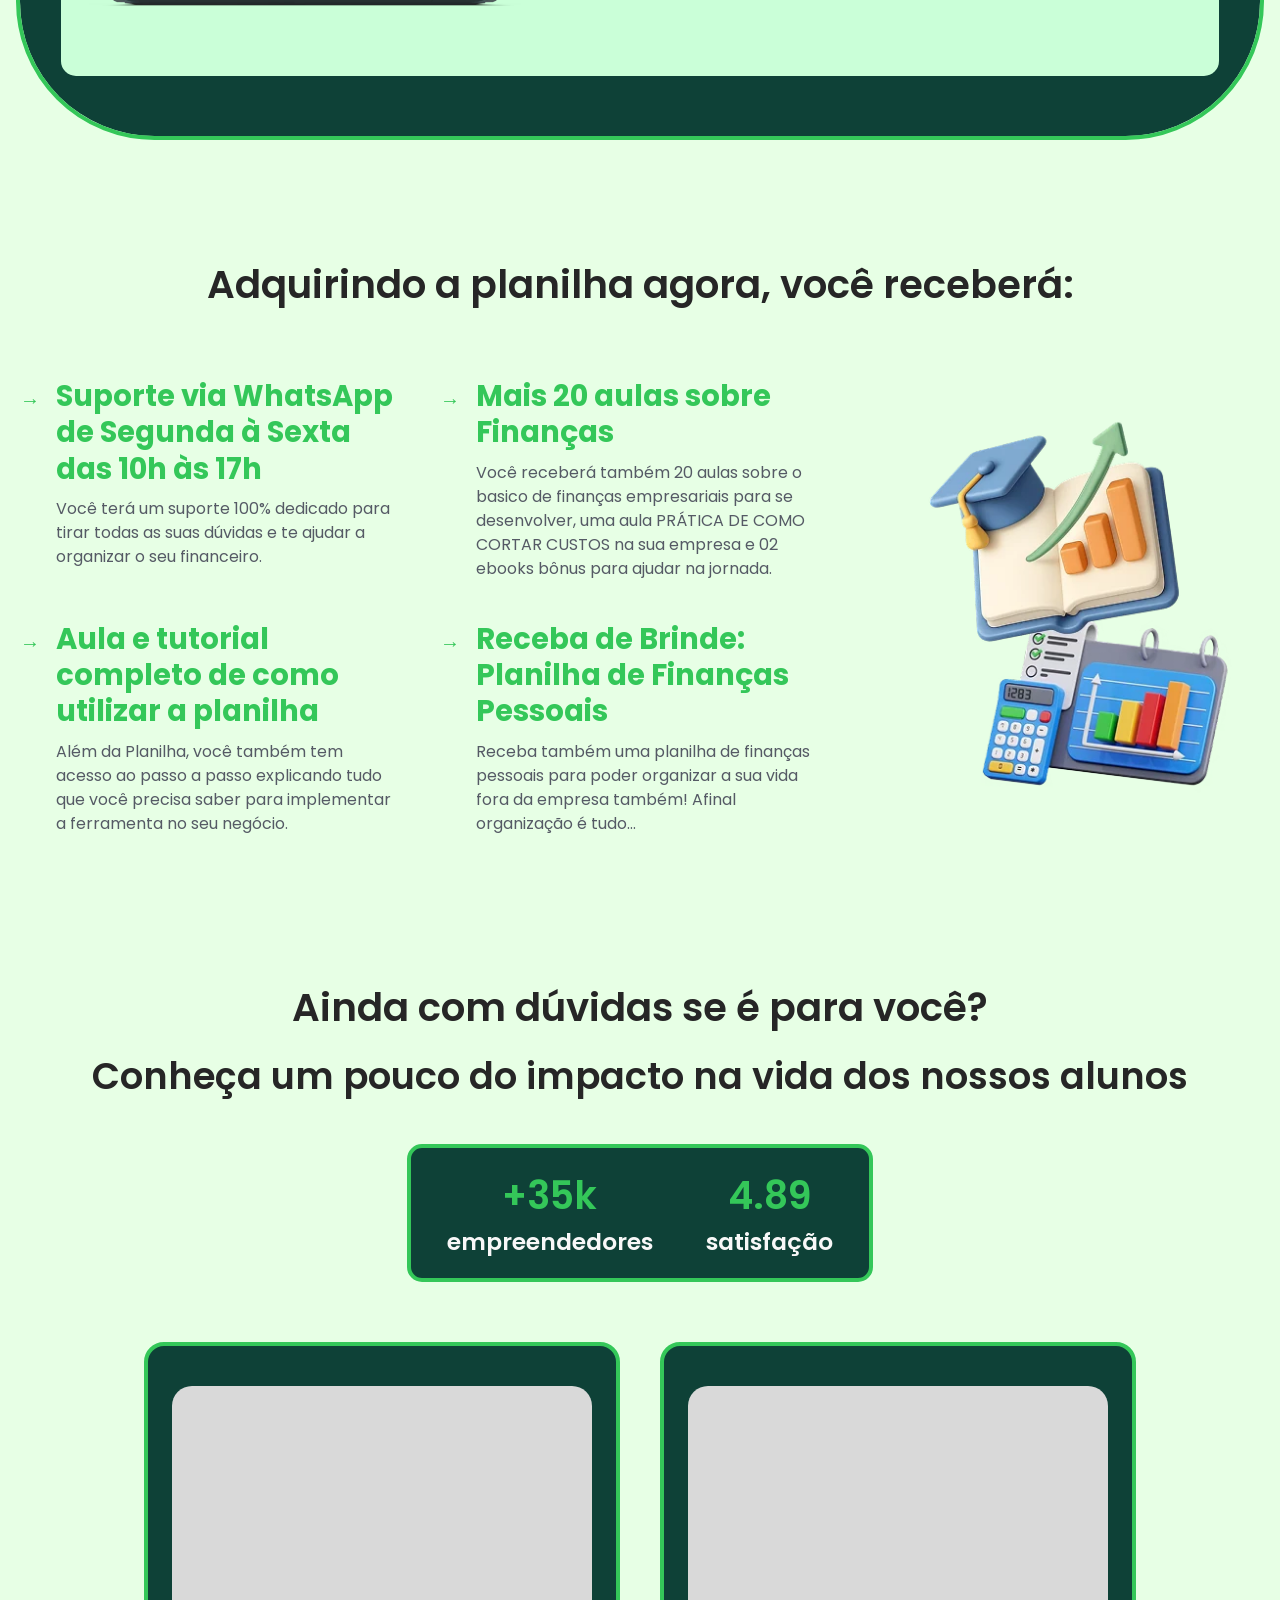
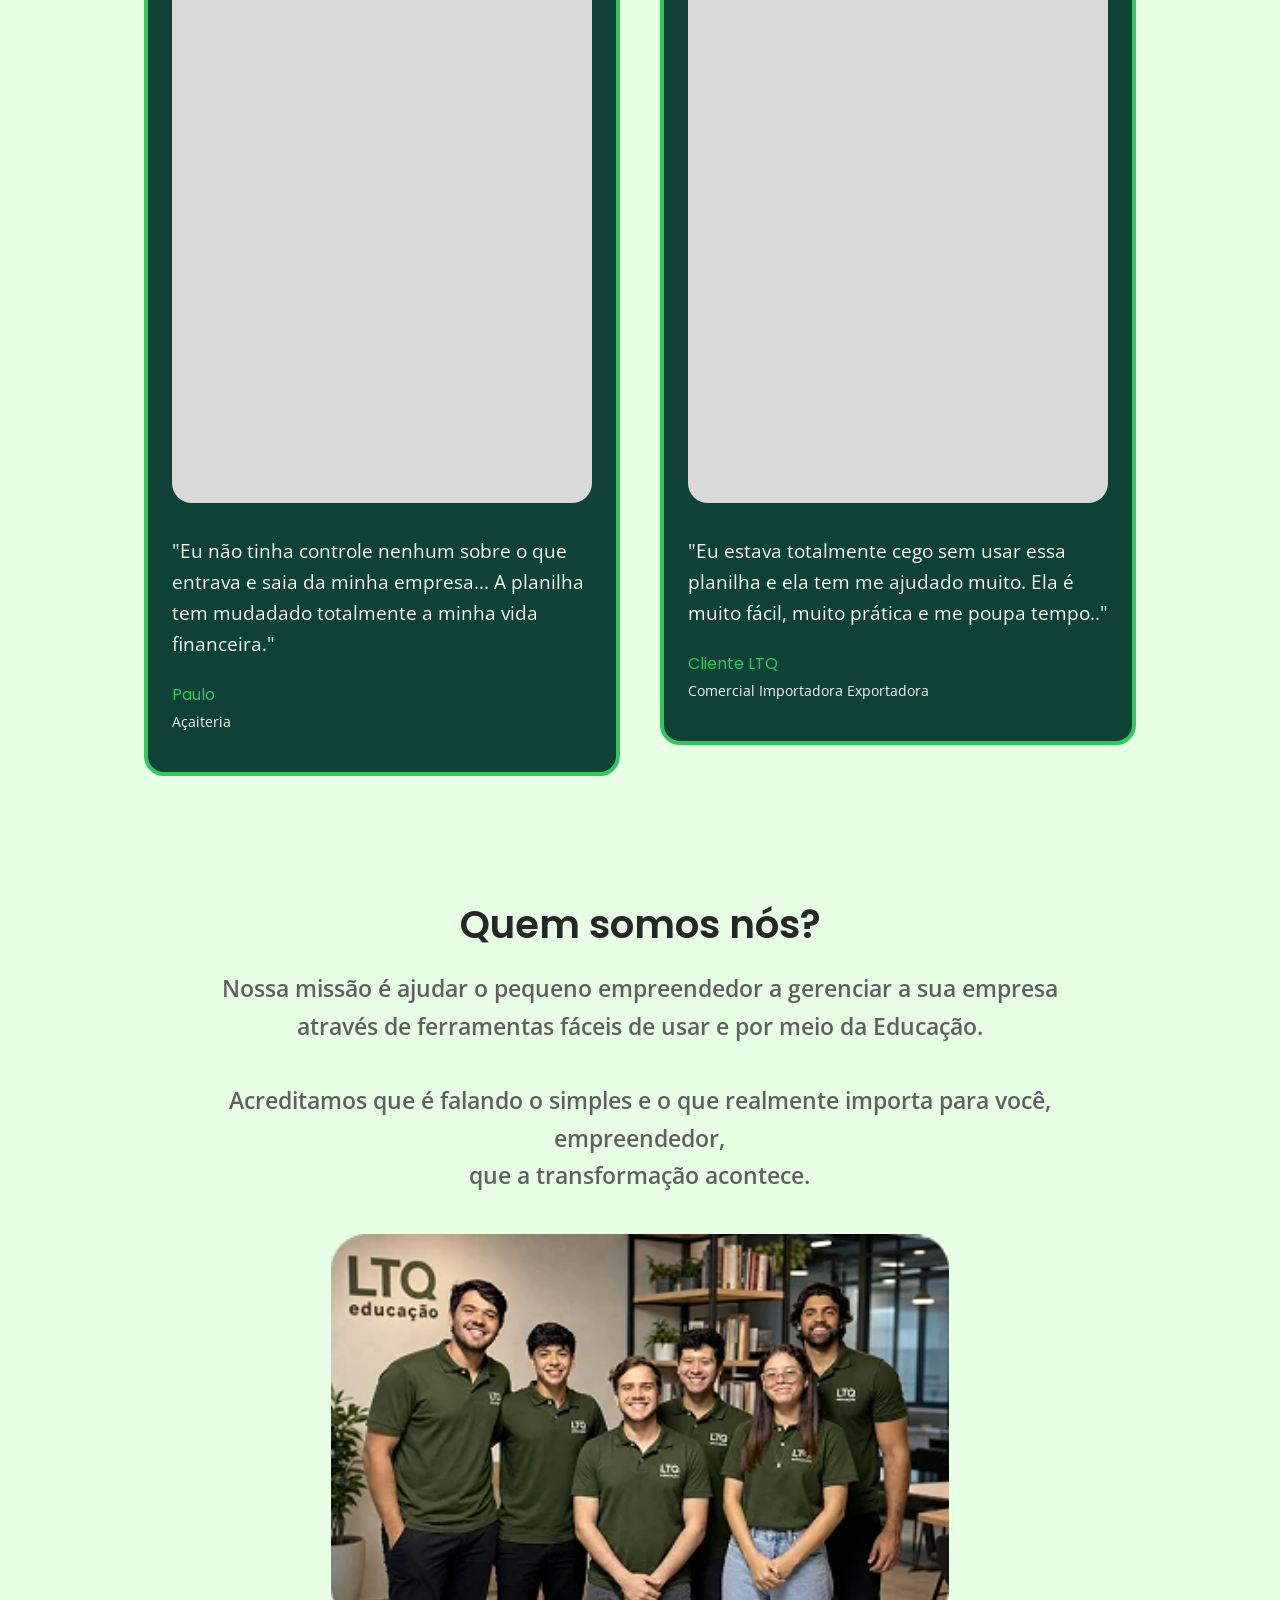
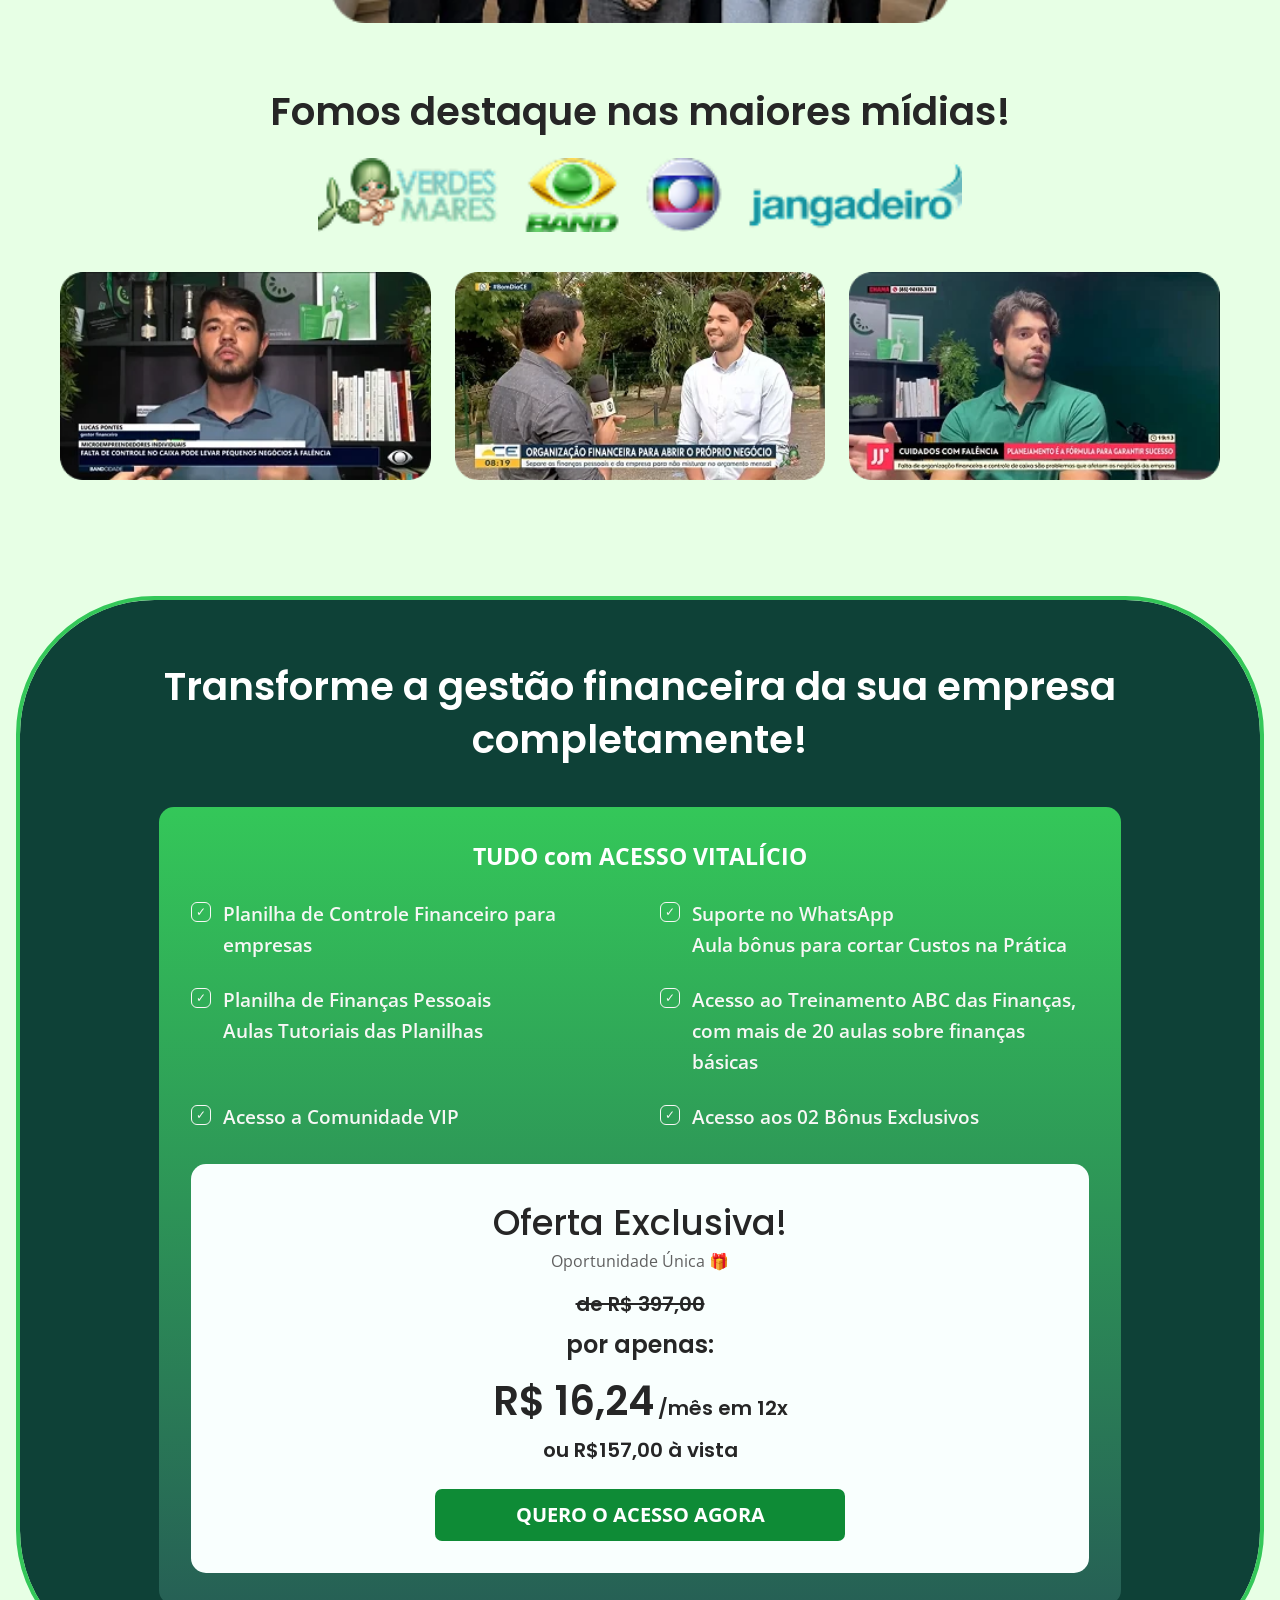
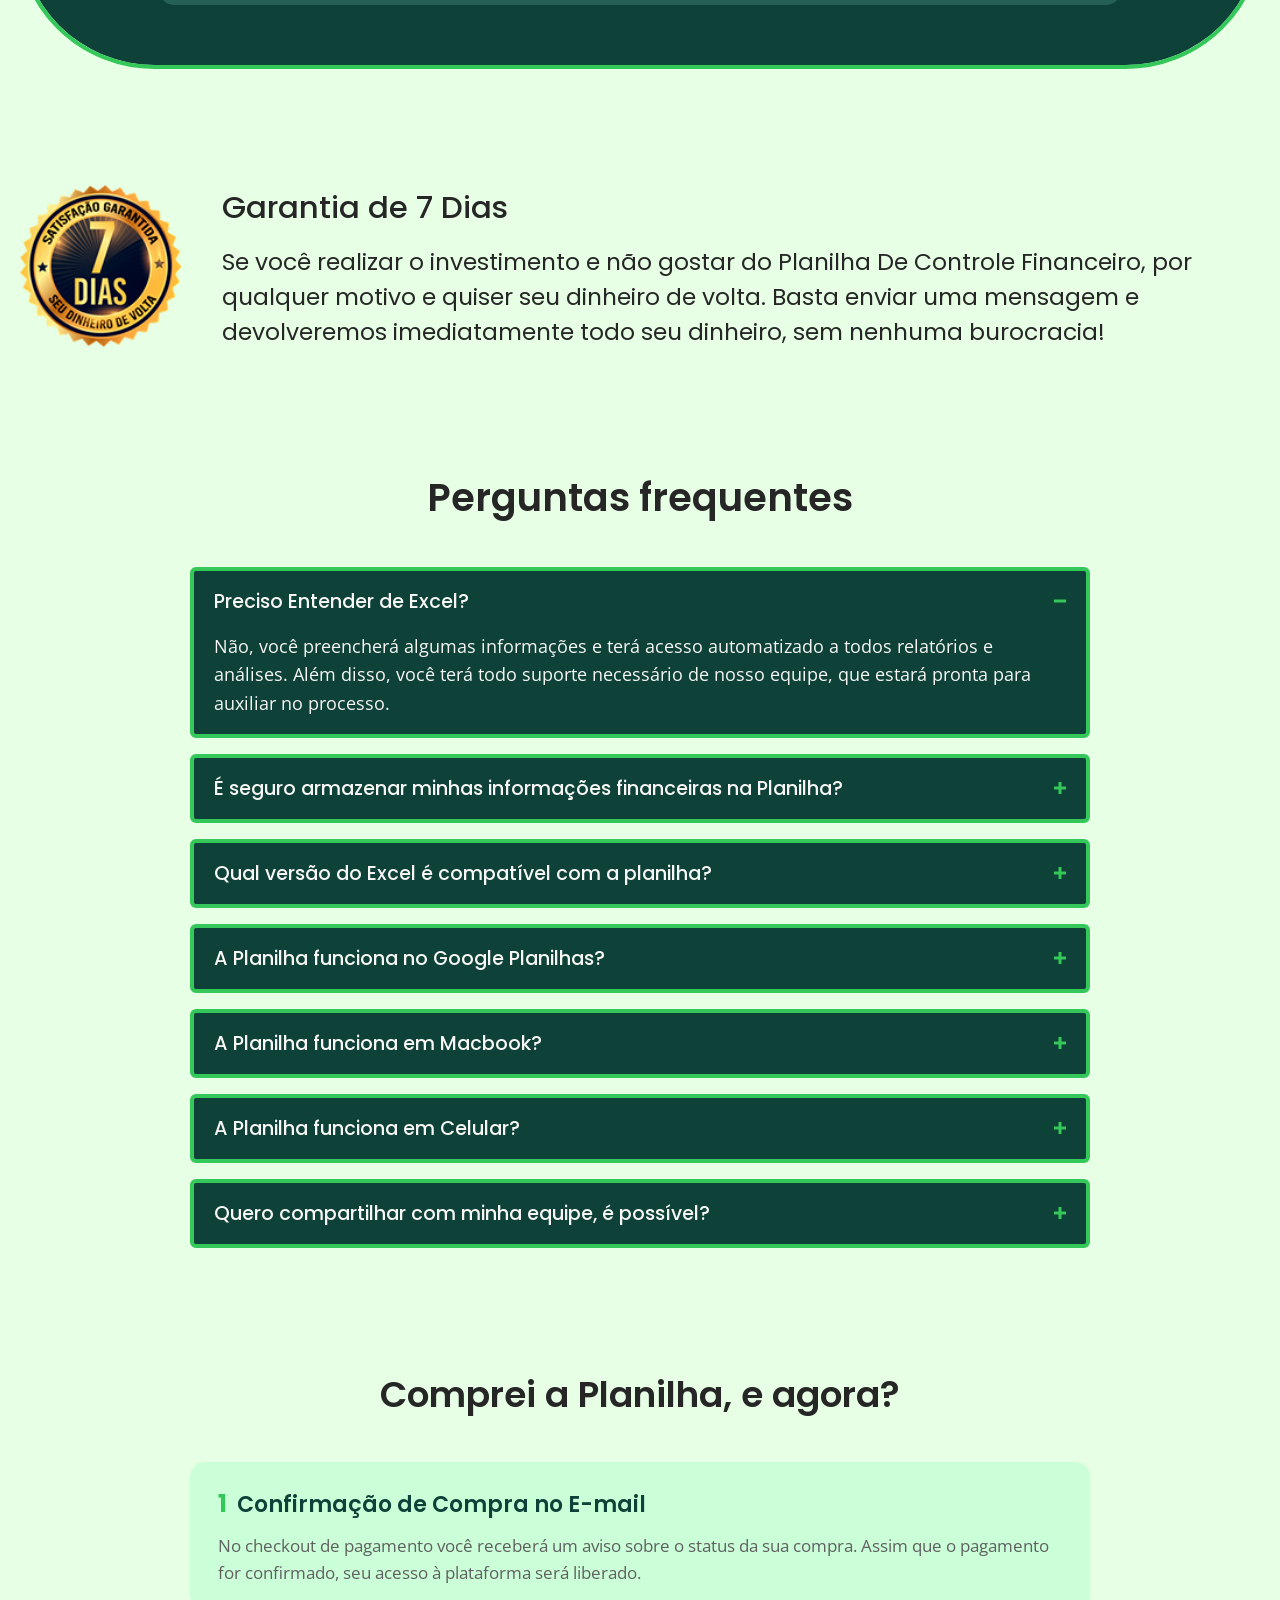
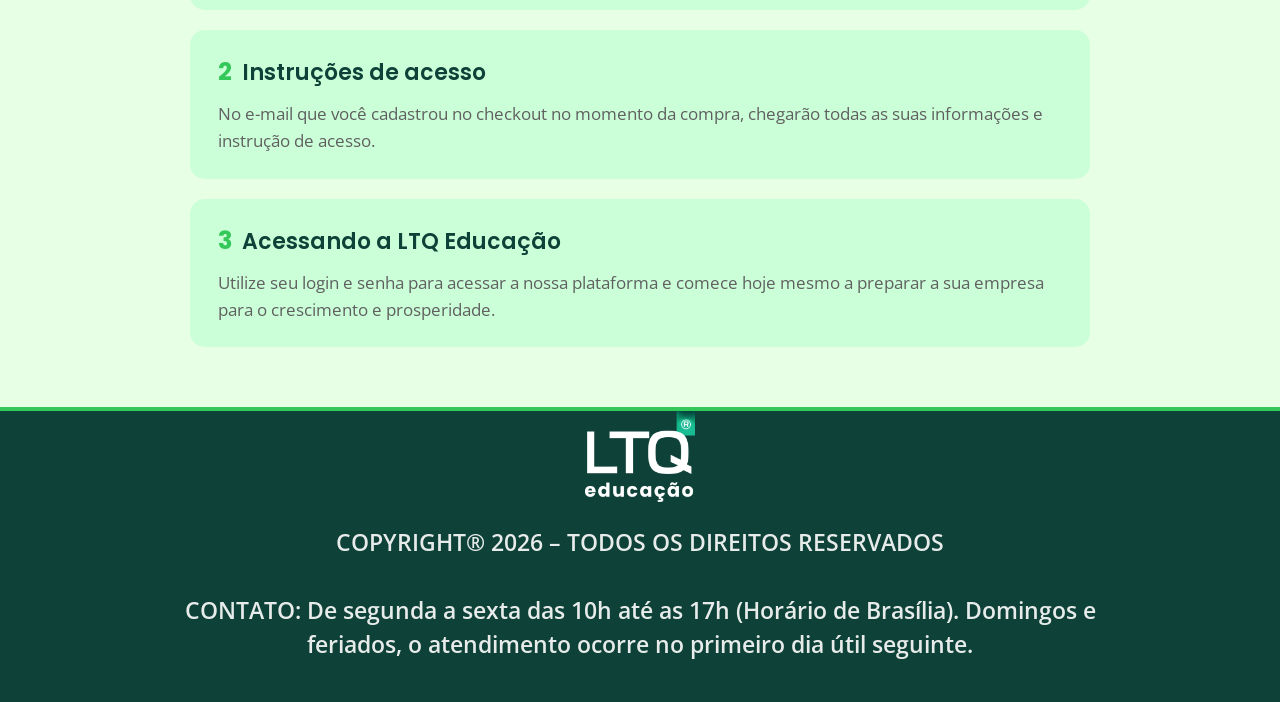
==== commit 10ea3ff1: "Limpar os parametros antigos do link de checkout da v1 O href da v1 carregava `?utm_source=direto&sr" ====
--- a/index.html
+++ b/index.html
@@ -547,7 +547,7 @@
               </p>
               <p class="offer__alt">ou R$157,00 à vista</p>
 
-              <a class="cta-button" data-cta="checkout" href="https://pay.kiwify.com.br/sEXkbrb?utm_source=direto&amp;src=direto&amp;sck=1779379987530_177937938510610">QUERO O ACESSO AGORA</a>
+              <a class="cta-button" data-cta="checkout" href="https://pay.kiwify.com.br/sEXkbrb">QUERO O ACESSO AGORA</a>
             </div>
           </div>
         </div>
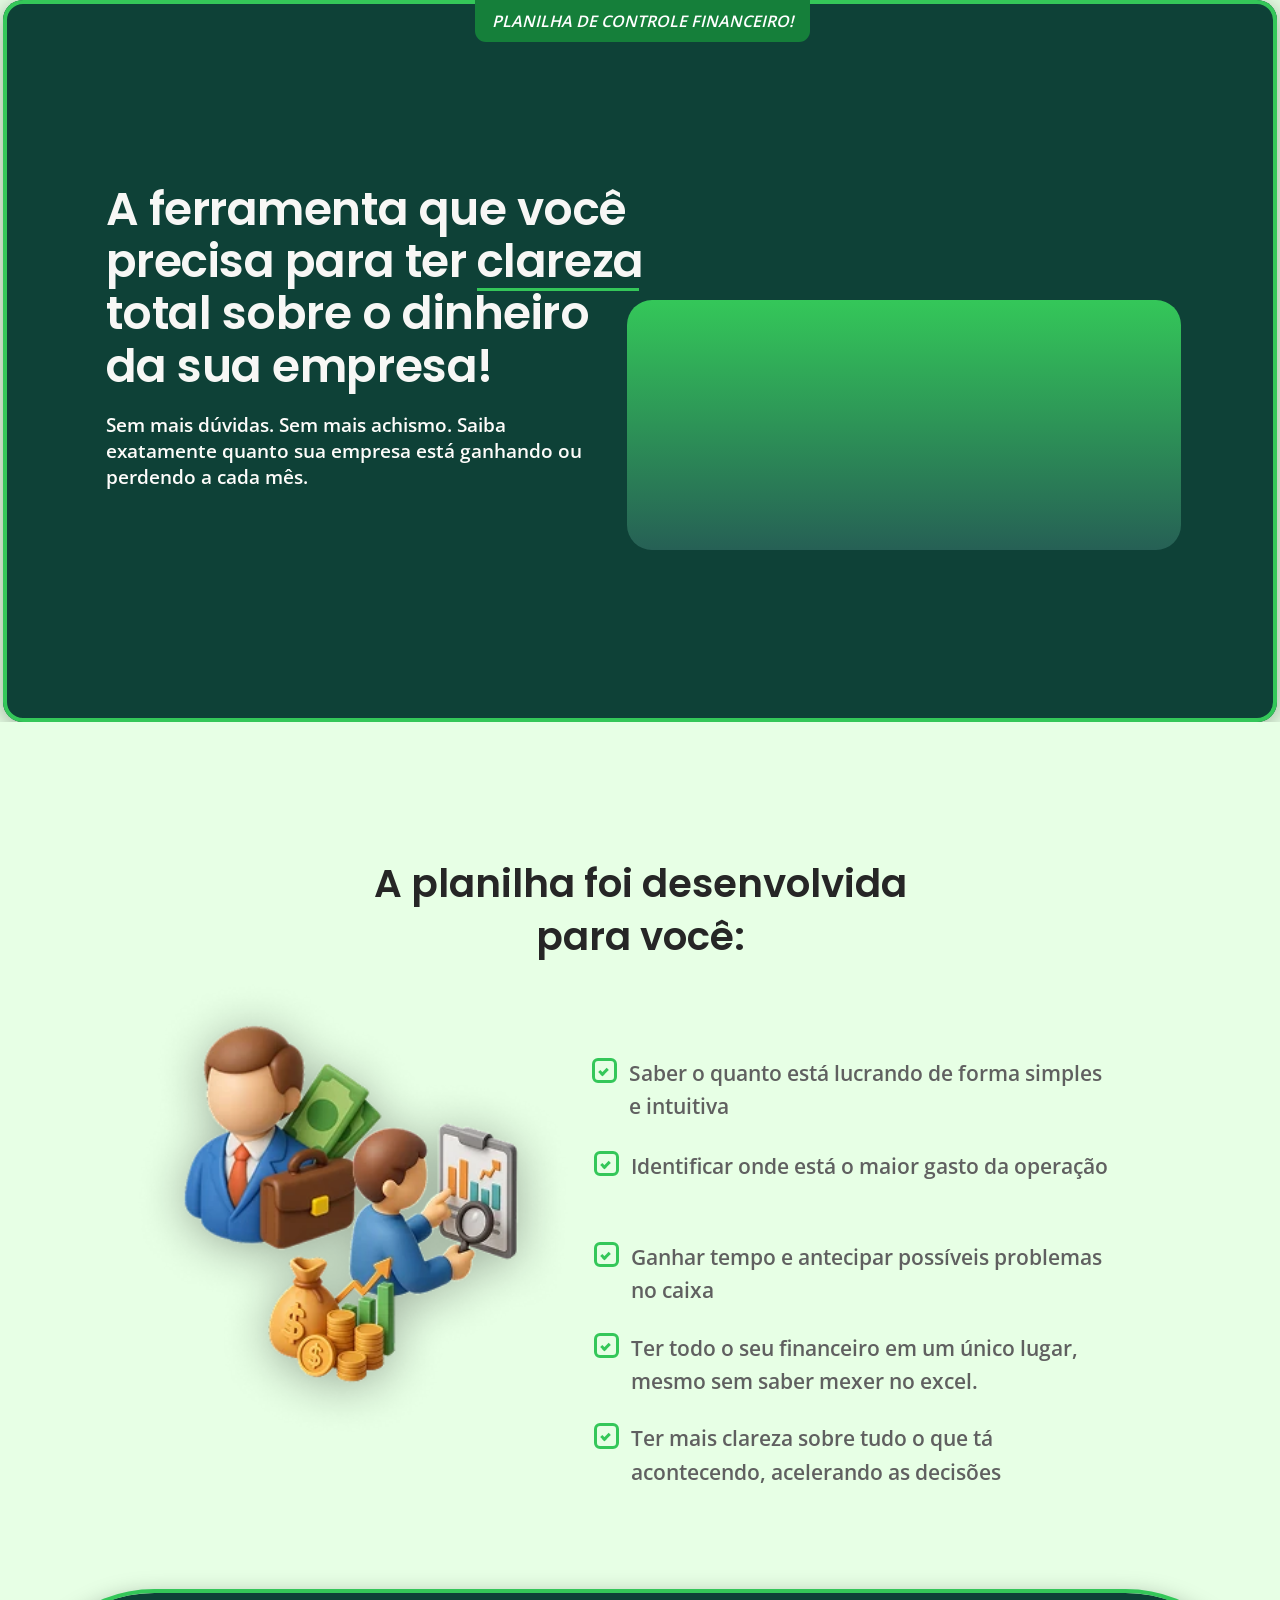
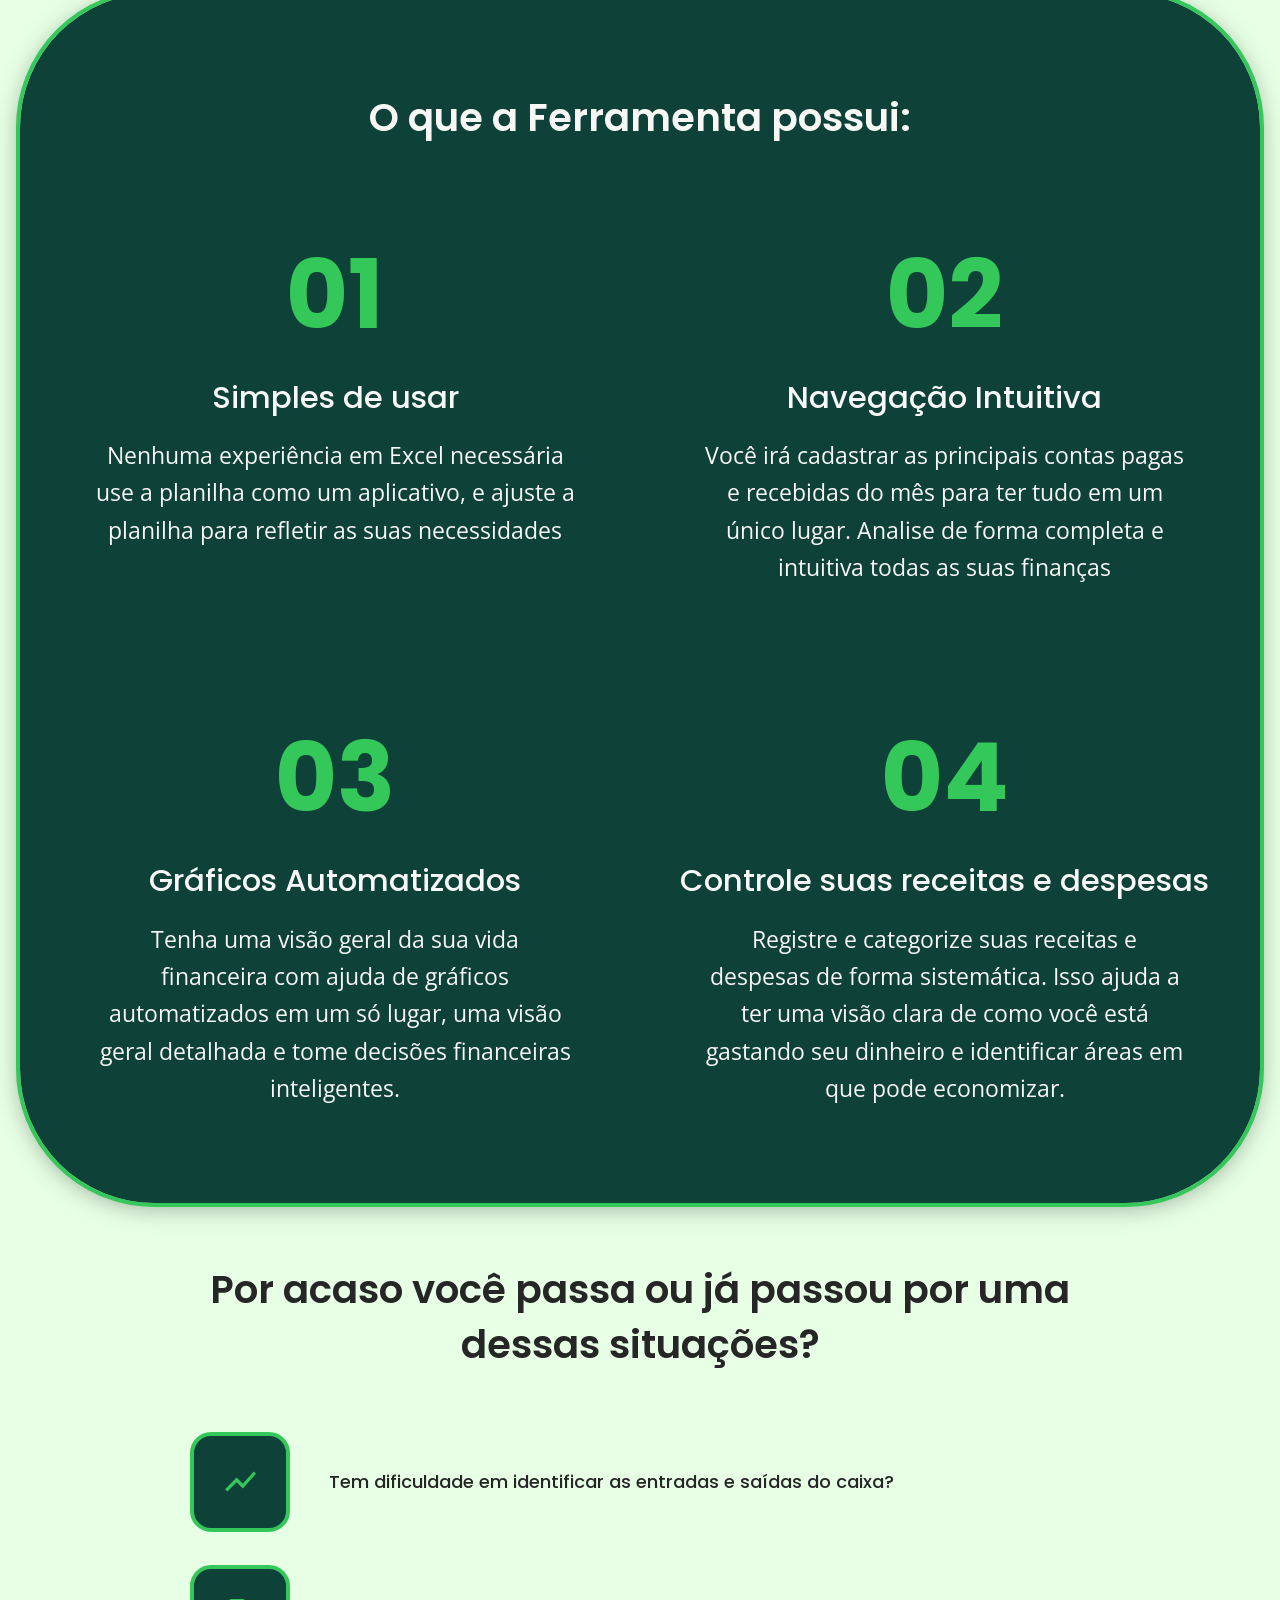
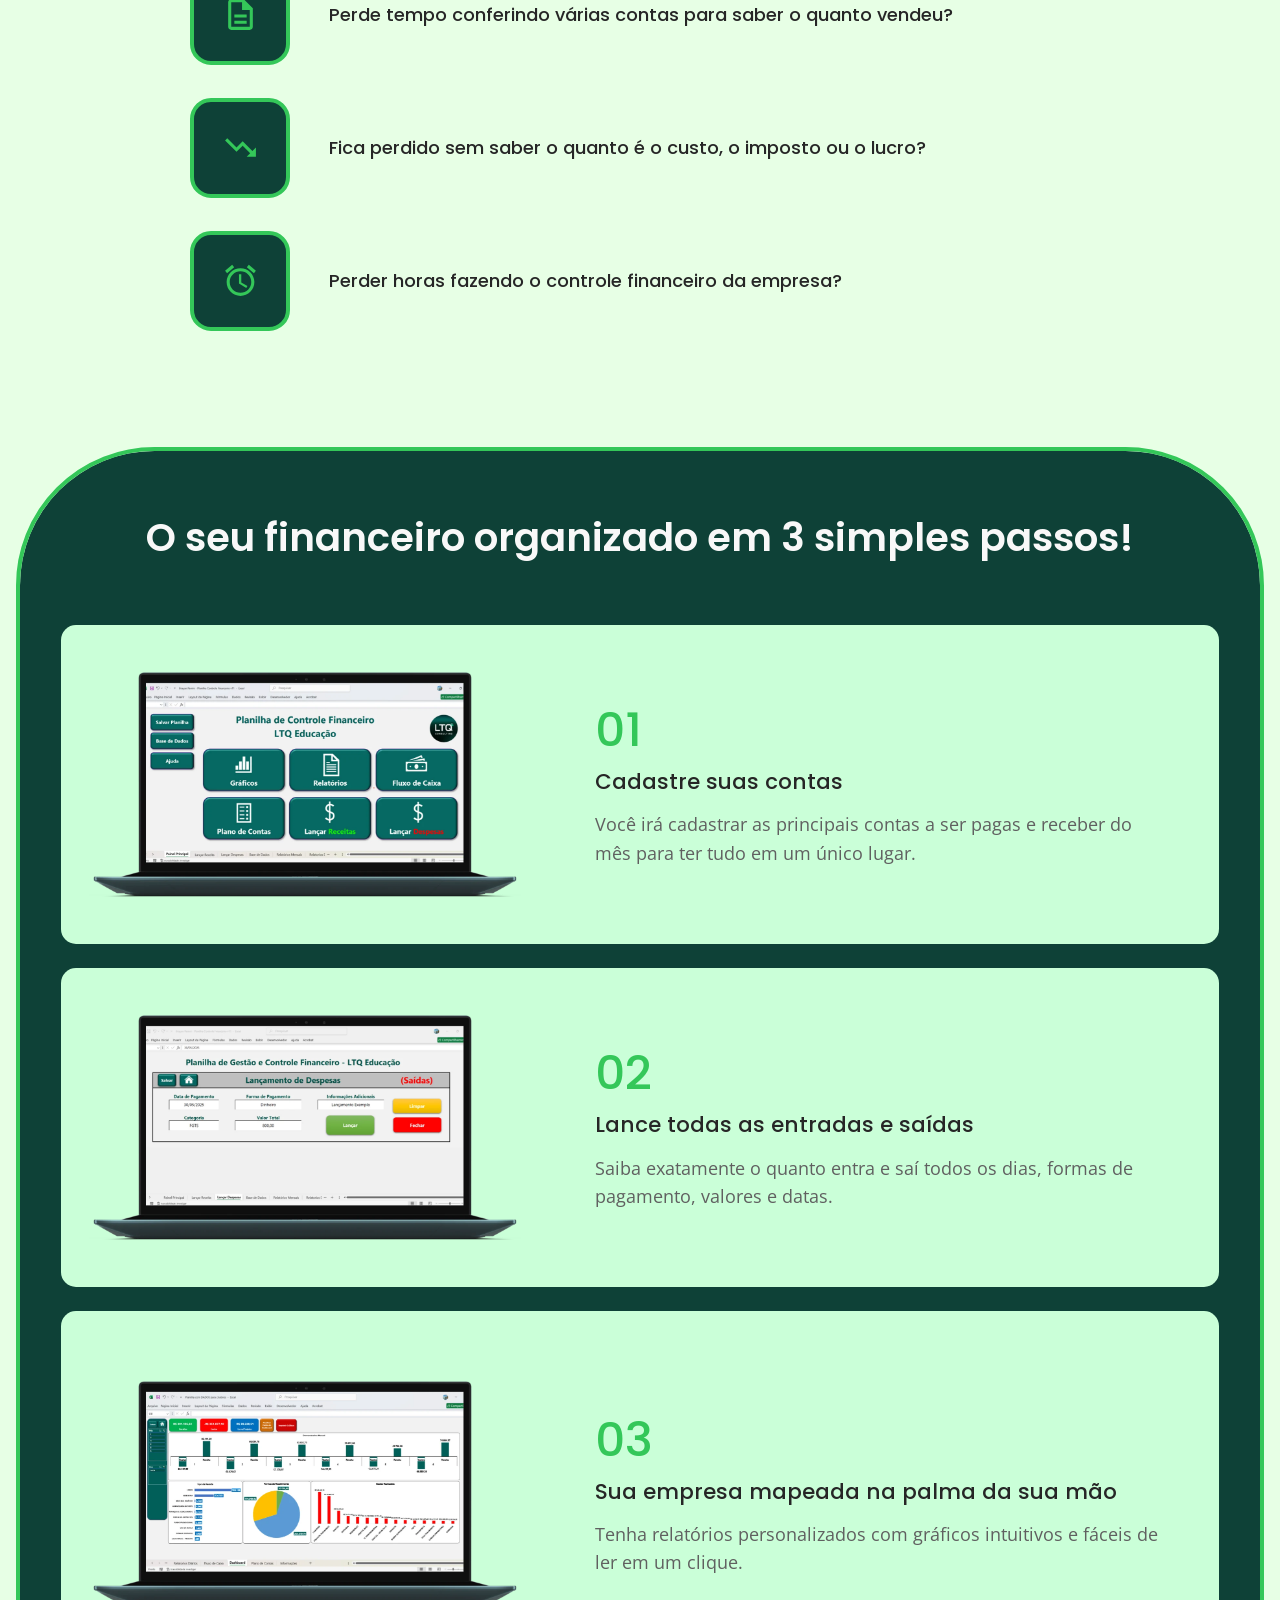
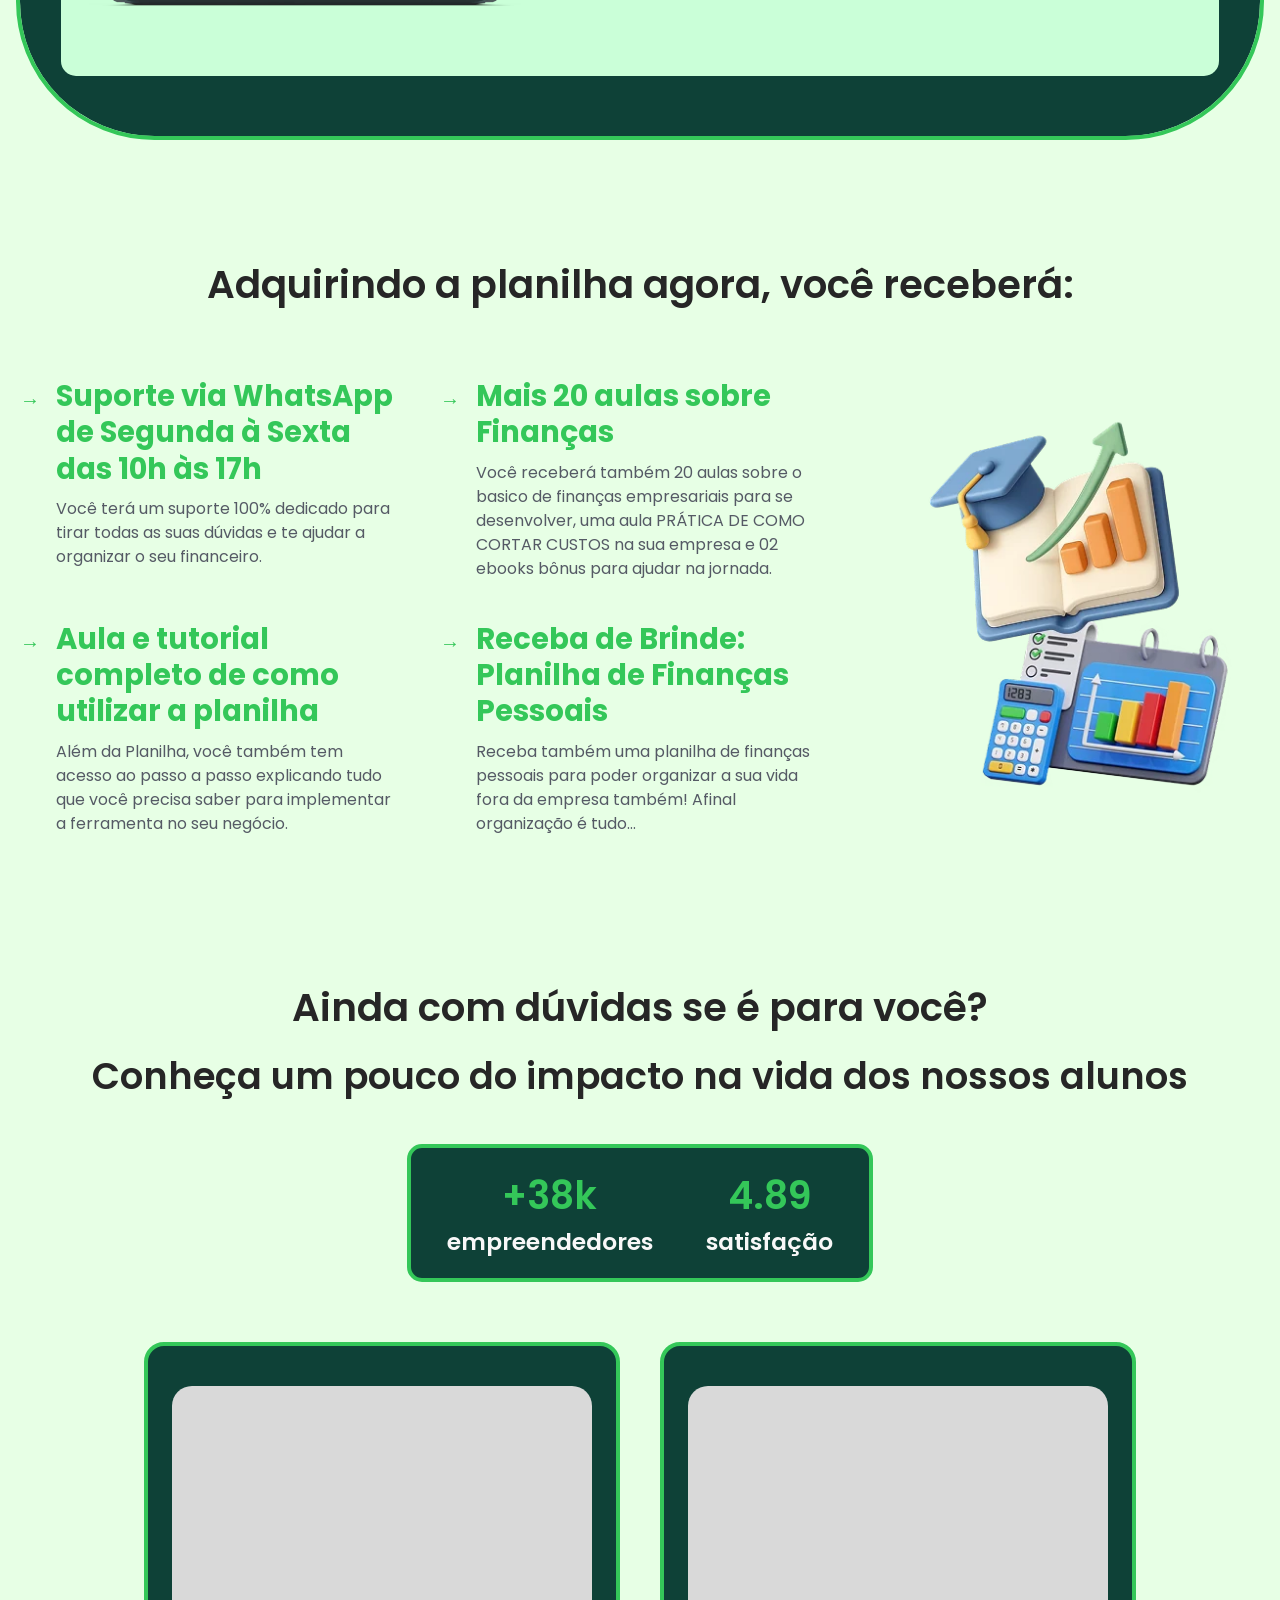
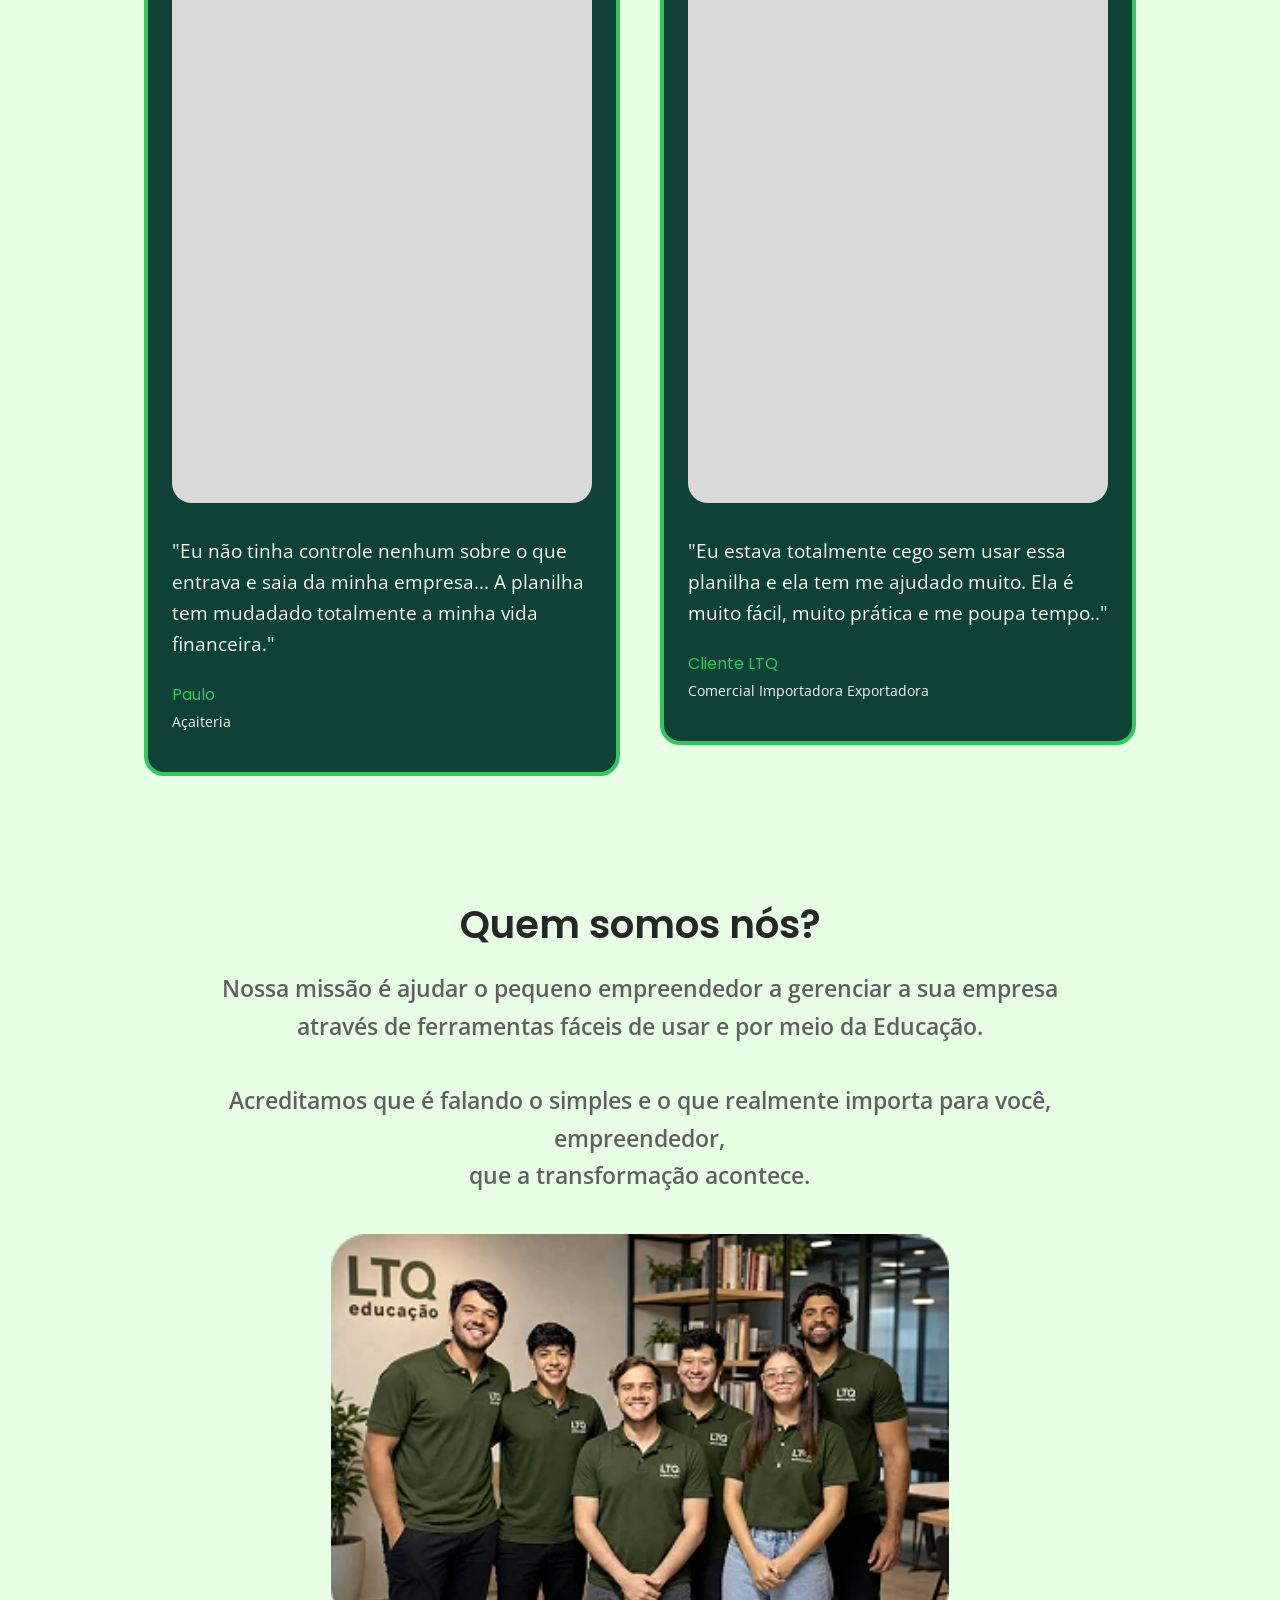
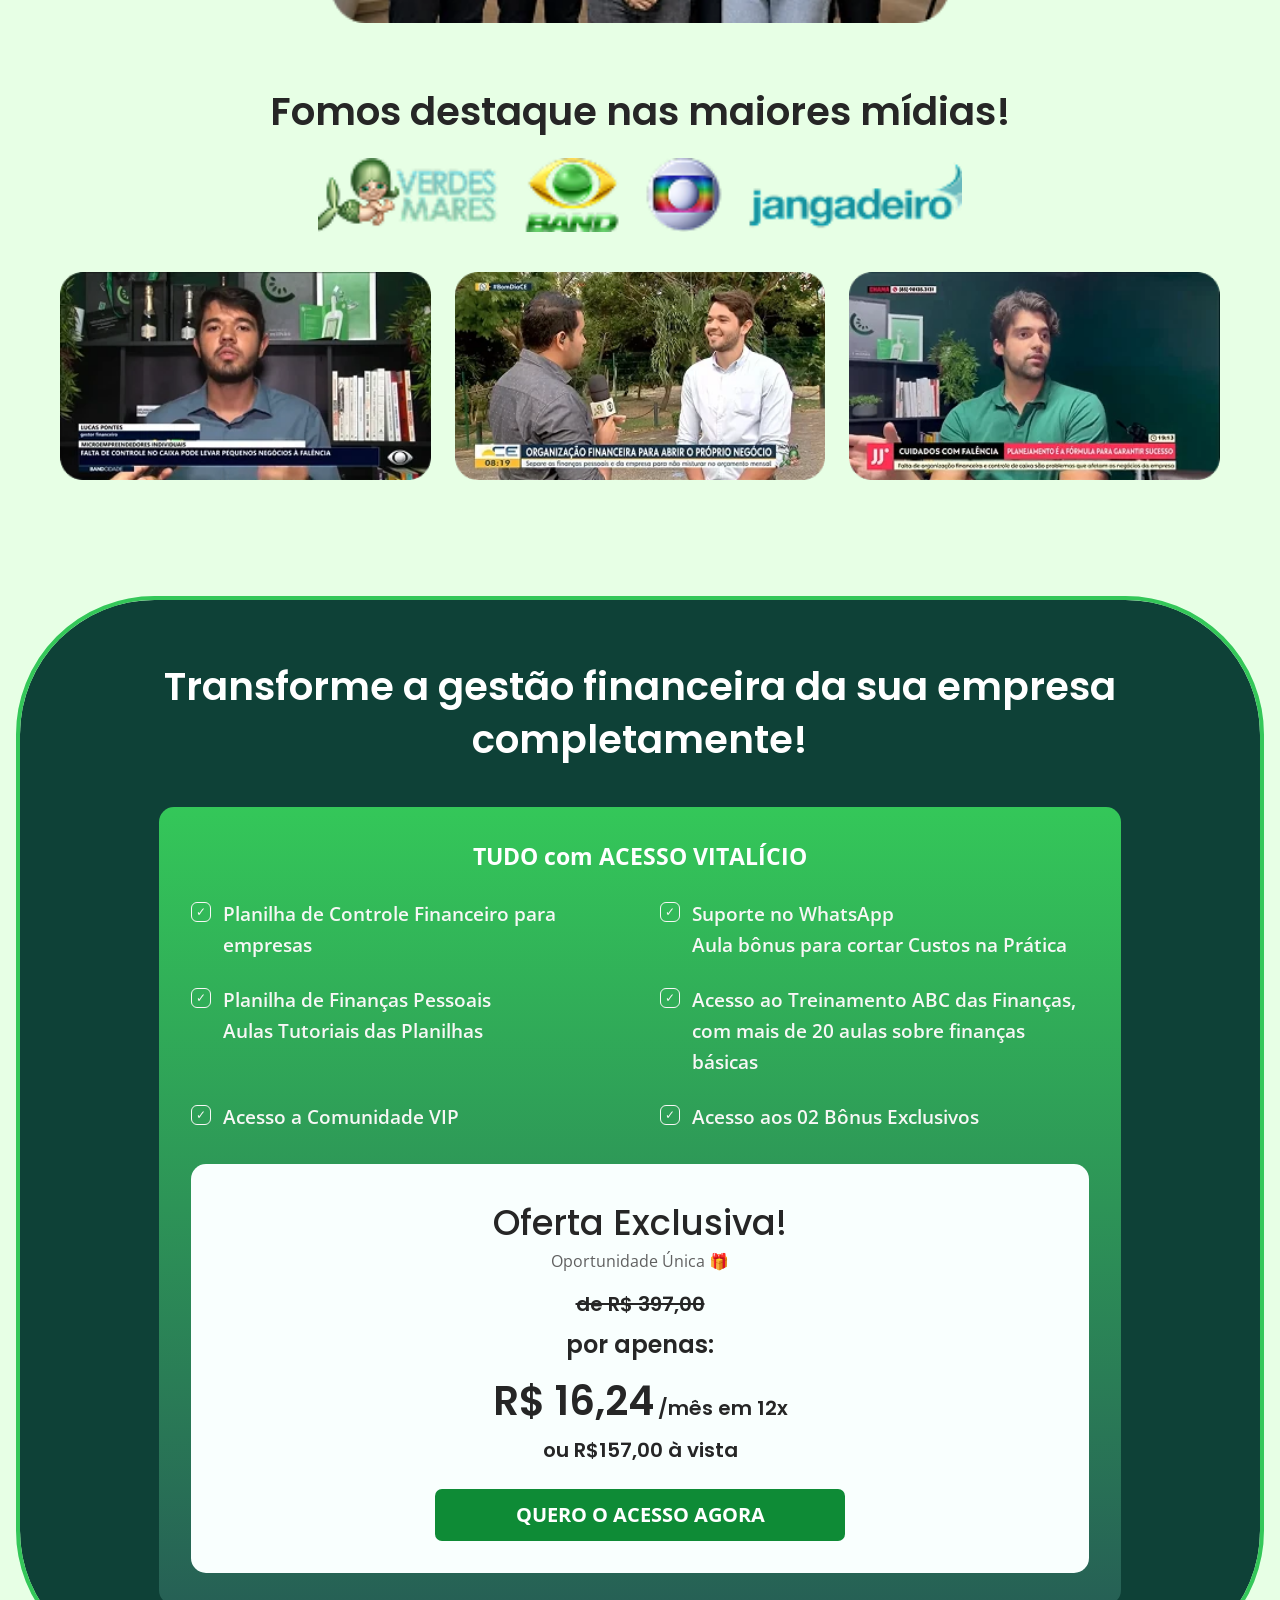
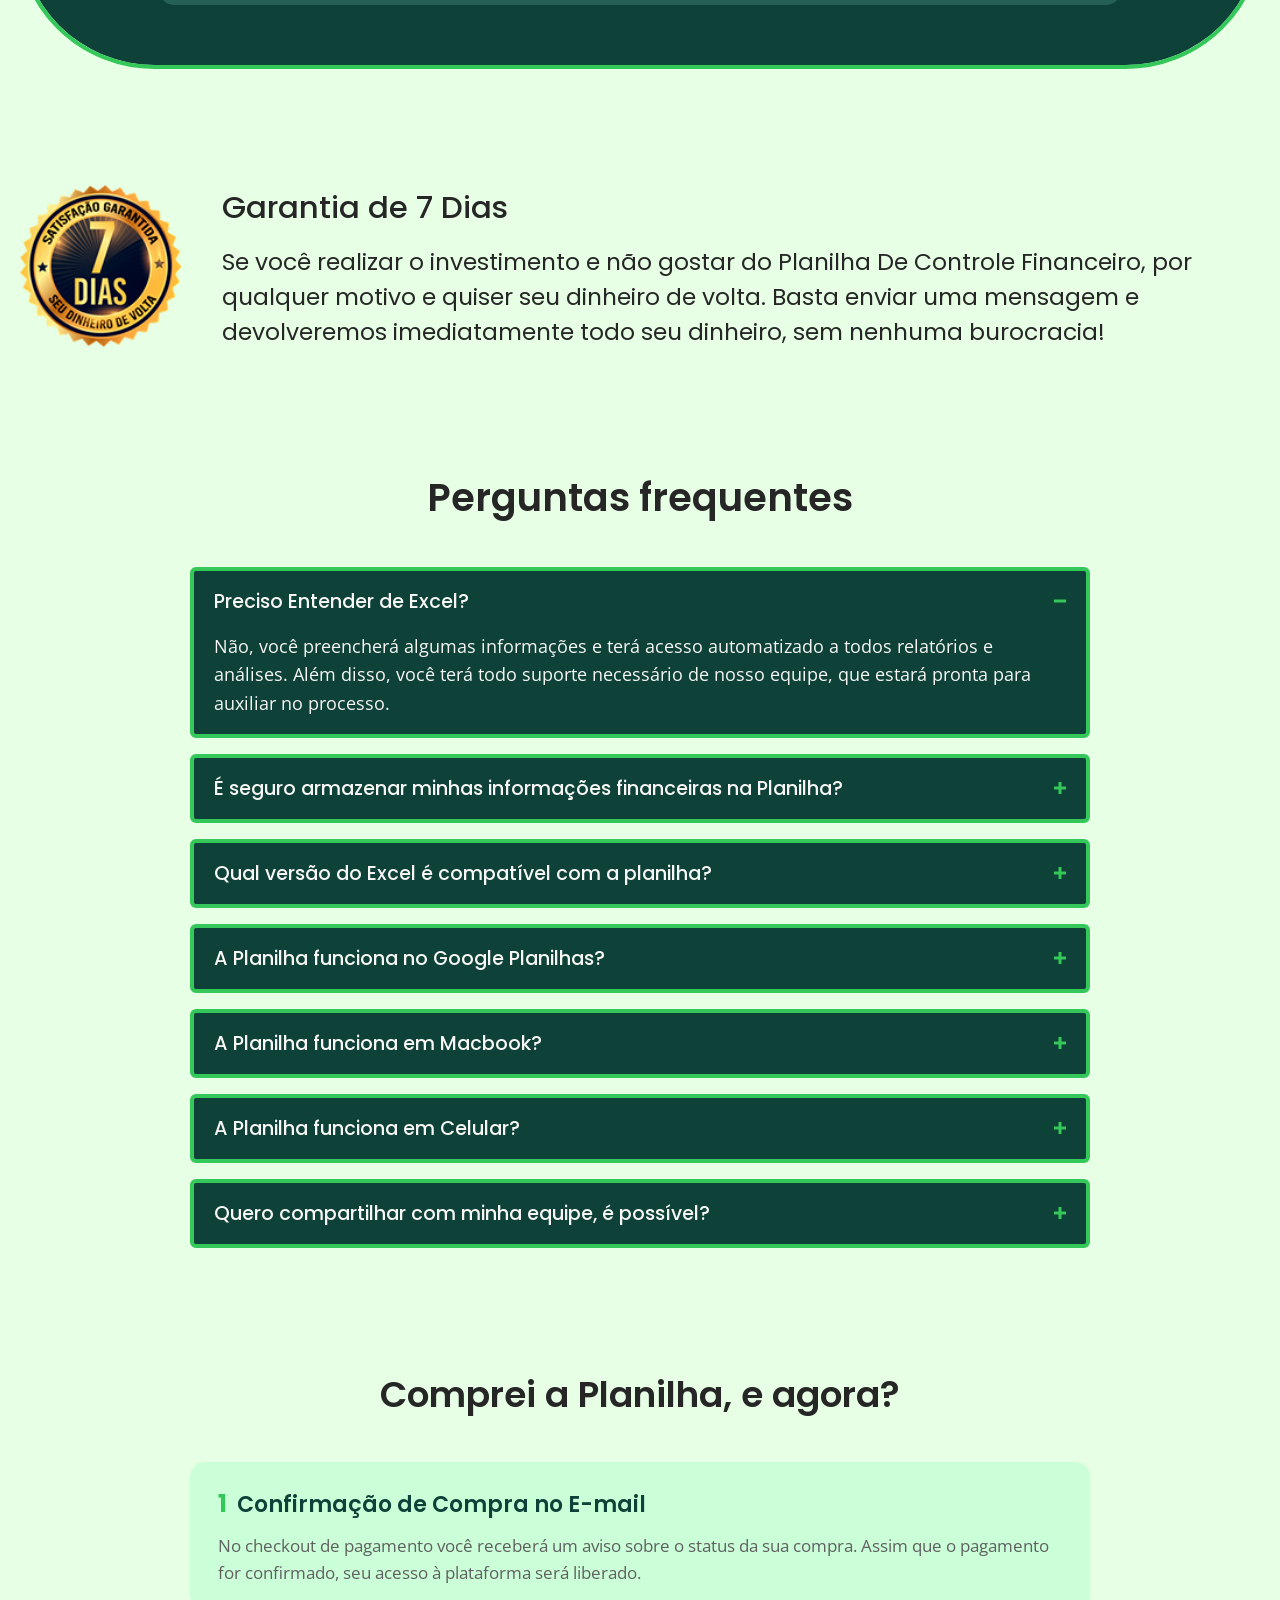
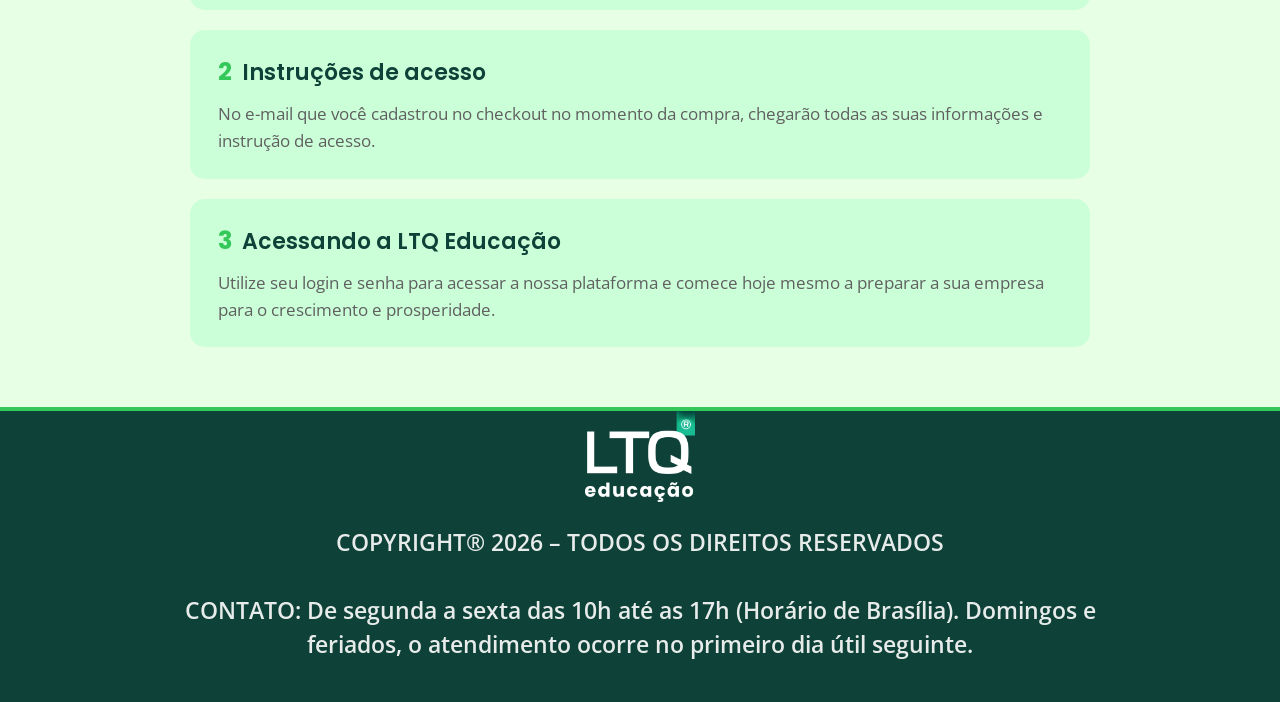
==== commit f34197e7: "Prova social: +35k vira +38k O número é o mesmo em toda a marca, e até hoje não era: esta página diz" ====
--- a/index.html
+++ b/index.html
@@ -421,7 +421,7 @@
 
         <div class="stats">
           <div class="stats__item">
-            <span class="stats__number">+35k</span>
+            <span class="stats__number">+38k</span>
             <span class="stats__label">empreendedores</span>
           </div>
           <div class="stats__item">
